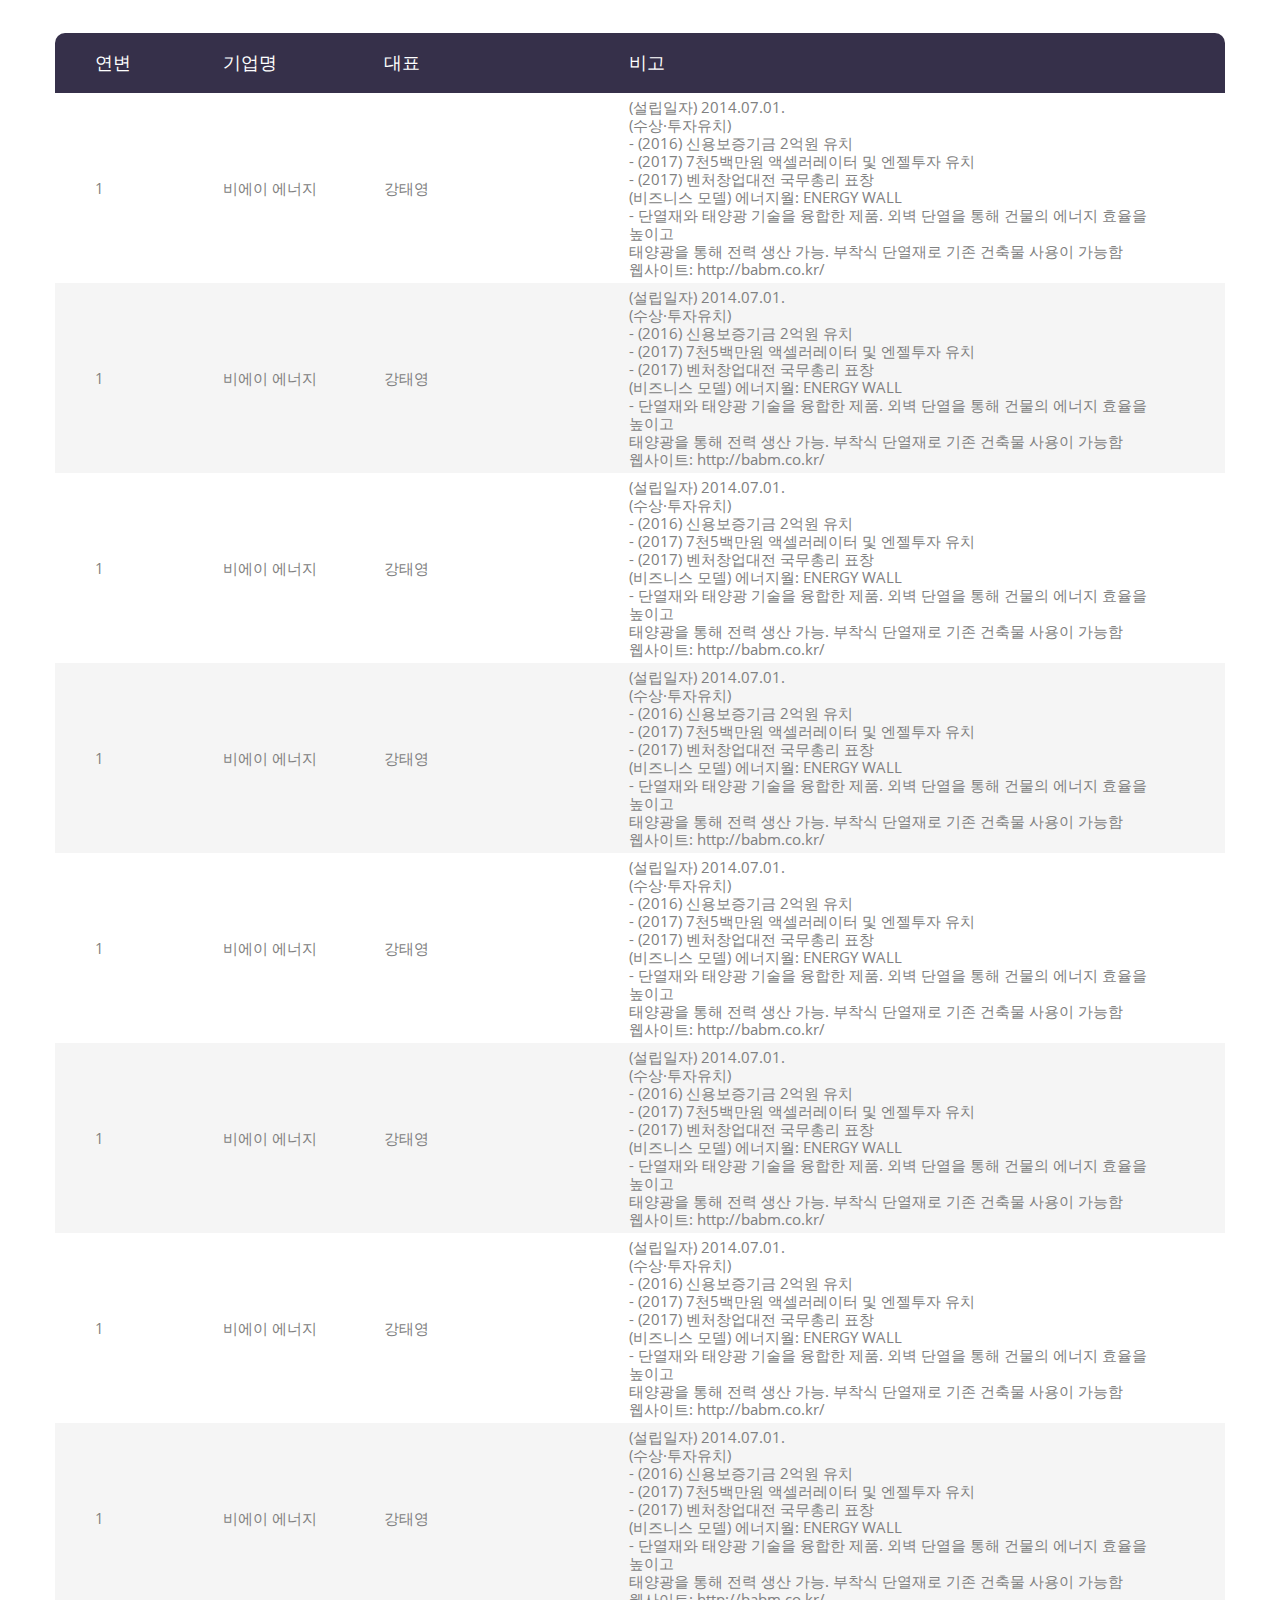
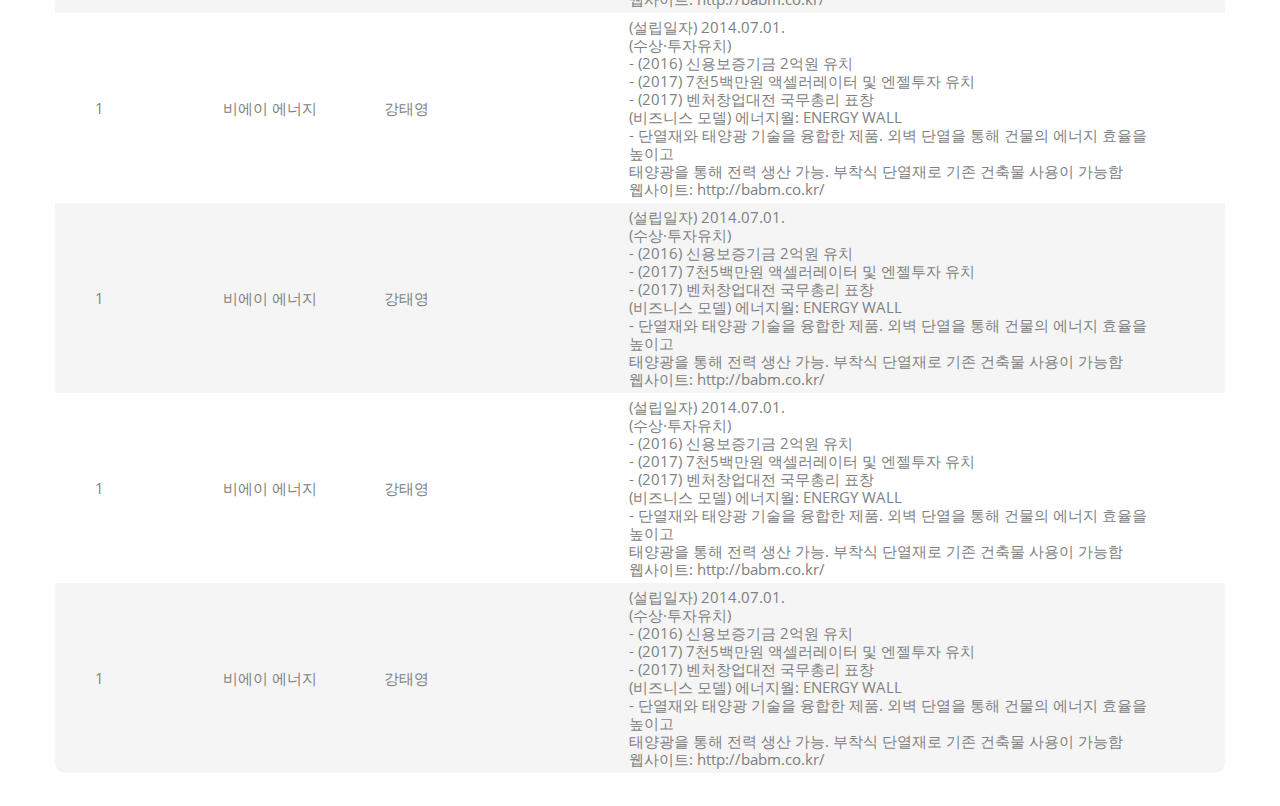
==== list/index.html @ b7478367 "Update list" ====
<!DOCTYPE html>
<html lang="en">
<head>
	<title>기업 상세정보 | 글로벌스타 벤처 데모데이 2018</title>
	<meta charset="UTF-8">
	<meta name="viewport" content="width=device-width, initial-scale=1">
<!--===============================================================================================-->	
	<link href="[data-uri]" rel="icon" type="image/x-icon" />
<!--===============================================================================================-->
	<link rel="stylesheet" type="text/css" href="vendor/bootstrap/css/bootstrap.min.css">
<!--===============================================================================================-->
	<link rel="stylesheet" type="text/css" href="fonts/font-awesome-4.7.0/css/font-awesome.min.css">
<!--===============================================================================================-->
	<link rel="stylesheet" type="text/css" href="vendor/animate/animate.css">
<!--===============================================================================================-->
	<link rel="stylesheet" type="text/css" href="vendor/select2/select2.min.css">
<!--===============================================================================================-->
	<link rel="stylesheet" type="text/css" href="vendor/perfect-scrollbar/perfect-scrollbar.css">
<!--===============================================================================================-->
	<link rel="stylesheet" type="text/css" href="css/util.css">
	<link rel="stylesheet" type="text/css" href="css/main.css">
<!--===============================================================================================-->
</head>
<body>
	<!-- <div class="title">
		<h4>글로벌스타 벤처 데모데이 2018</h4>
		<h3>기업 상세정보</h3>
	</div> -->
	<div class="limiter">
		<div class="container-table100">
			<div class="wrap-table100">
				<div class="table100">
					<table>
						<thead>
							<tr class="table100-head">
								<th class="column1">연변</th>
								<th class="column2">기업명</th>
								<th class="column3">대표</th>
								<th class="column4">비고</th>
							</tr>
						</thead>
						<tbody>
							<tr>
								<td class="column1">1</td>
								<td class="column2">비에이 에너지</td>
								<td class="column3">강태영</td>
								<td class="column4">
									<ul>
										<li>(설립일자) 2014.07.01.</li>
										<li>(수상·투자유치)</li>
										<ul>
											<li>- (2016) 신용보증기금 2억원 유치</li>
											<li>- (2017) 7천5백만원 액셀러레이터 및 엔젤투자 유치</li>
											<li>- (2017) 벤처창업대전 국무총리 표창</li>
										</ul>
										<li>(비즈니스 모델) 에너지월: ENERGY WALL</li>
										<ul>
											<li>- 단열재와 태양광 기술을 융합한 제품. 외벽 단열을 통해 건물의 에너지 효율을 높이고<br />태양광을 통해 전력 생산 가능. 부착식 단열재로 기존 건축물 사용이 가능함</li>
										</ul>
										<li>웹사이트: http://babm.co.kr/</li>
									</ul>
								</td>
							</tr>
							<tr>
								<td class="column1">1</td>
								<td class="column2">비에이 에너지</td>
								<td class="column3">강태영</td>
								<td class="column4">
									<ul>
										<li>(설립일자) 2014.07.01.</li>
										<li>(수상·투자유치)</li>
										<ul>
											<li>- (2016) 신용보증기금 2억원 유치</li>
											<li>- (2017) 7천5백만원 액셀러레이터 및 엔젤투자 유치</li>
											<li>- (2017) 벤처창업대전 국무총리 표창</li>
										</ul>
										<li>(비즈니스 모델) 에너지월: ENERGY WALL</li>
										<ul>
											<li>- 단열재와 태양광 기술을 융합한 제품. 외벽 단열을 통해 건물의 에너지 효율을 높이고<br />태양광을 통해 전력 생산 가능. 부착식 단열재로 기존 건축물 사용이 가능함</li>
										</ul>
										<li>웹사이트: http://babm.co.kr/</li>
									</ul>
								</td>
							</tr>
							<tr>
								<td class="column1">1</td>
								<td class="column2">비에이 에너지</td>
								<td class="column3">강태영</td>
								<td class="column4">
									<ul>
										<li>(설립일자) 2014.07.01.</li>
										<li>(수상·투자유치)</li>
										<ul>
											<li>- (2016) 신용보증기금 2억원 유치</li>
											<li>- (2017) 7천5백만원 액셀러레이터 및 엔젤투자 유치</li>
											<li>- (2017) 벤처창업대전 국무총리 표창</li>
										</ul>
										<li>(비즈니스 모델) 에너지월: ENERGY WALL</li>
										<ul>
											<li>- 단열재와 태양광 기술을 융합한 제품. 외벽 단열을 통해 건물의 에너지 효율을 높이고<br />태양광을 통해 전력 생산 가능. 부착식 단열재로 기존 건축물 사용이 가능함</li>
										</ul>
										<li>웹사이트: http://babm.co.kr/</li>
									</ul>
								</td>
							</tr>
							<tr>
								<td class="column1">1</td>
								<td class="column2">비에이 에너지</td>
								<td class="column3">강태영</td>
								<td class="column4">
									<ul>
										<li>(설립일자) 2014.07.01.</li>
										<li>(수상·투자유치)</li>
										<ul>
											<li>- (2016) 신용보증기금 2억원 유치</li>
											<li>- (2017) 7천5백만원 액셀러레이터 및 엔젤투자 유치</li>
											<li>- (2017) 벤처창업대전 국무총리 표창</li>
										</ul>
										<li>(비즈니스 모델) 에너지월: ENERGY WALL</li>
										<ul>
											<li>- 단열재와 태양광 기술을 융합한 제품. 외벽 단열을 통해 건물의 에너지 효율을 높이고<br />태양광을 통해 전력 생산 가능. 부착식 단열재로 기존 건축물 사용이 가능함</li>
										</ul>
										<li>웹사이트: http://babm.co.kr/</li>
									</ul>
								</td>
							</tr>
							<tr>
								<td class="column1">1</td>
								<td class="column2">비에이 에너지</td>
								<td class="column3">강태영</td>
								<td class="column4">
									<ul>
										<li>(설립일자) 2014.07.01.</li>
										<li>(수상·투자유치)</li>
										<ul>
											<li>- (2016) 신용보증기금 2억원 유치</li>
											<li>- (2017) 7천5백만원 액셀러레이터 및 엔젤투자 유치</li>
											<li>- (2017) 벤처창업대전 국무총리 표창</li>
										</ul>
										<li>(비즈니스 모델) 에너지월: ENERGY WALL</li>
										<ul>
											<li>- 단열재와 태양광 기술을 융합한 제품. 외벽 단열을 통해 건물의 에너지 효율을 높이고<br />태양광을 통해 전력 생산 가능. 부착식 단열재로 기존 건축물 사용이 가능함</li>
										</ul>
										<li>웹사이트: http://babm.co.kr/</li>
									</ul>
								</td>
							</tr>
							<tr>
								<td class="column1">1</td>
								<td class="column2">비에이 에너지</td>
								<td class="column3">강태영</td>
								<td class="column4">
									<ul>
										<li>(설립일자) 2014.07.01.</li>
										<li>(수상·투자유치)</li>
										<ul>
											<li>- (2016) 신용보증기금 2억원 유치</li>
											<li>- (2017) 7천5백만원 액셀러레이터 및 엔젤투자 유치</li>
											<li>- (2017) 벤처창업대전 국무총리 표창</li>
										</ul>
										<li>(비즈니스 모델) 에너지월: ENERGY WALL</li>
										<ul>
											<li>- 단열재와 태양광 기술을 융합한 제품. 외벽 단열을 통해 건물의 에너지 효율을 높이고<br />태양광을 통해 전력 생산 가능. 부착식 단열재로 기존 건축물 사용이 가능함</li>
										</ul>
										<li>웹사이트: http://babm.co.kr/</li>
									</ul>
								</td>
							</tr>
							<tr>
								<td class="column1">1</td>
								<td class="column2">비에이 에너지</td>
								<td class="column3">강태영</td>
								<td class="column4">
									<ul>
										<li>(설립일자) 2014.07.01.</li>
										<li>(수상·투자유치)</li>
										<ul>
											<li>- (2016) 신용보증기금 2억원 유치</li>
											<li>- (2017) 7천5백만원 액셀러레이터 및 엔젤투자 유치</li>
											<li>- (2017) 벤처창업대전 국무총리 표창</li>
										</ul>
										<li>(비즈니스 모델) 에너지월: ENERGY WALL</li>
										<ul>
											<li>- 단열재와 태양광 기술을 융합한 제품. 외벽 단열을 통해 건물의 에너지 효율을 높이고<br />태양광을 통해 전력 생산 가능. 부착식 단열재로 기존 건축물 사용이 가능함</li>
										</ul>
										<li>웹사이트: http://babm.co.kr/</li>
									</ul>
								</td>
							</tr>
							<tr>
								<td class="column1">1</td>
								<td class="column2">비에이 에너지</td>
								<td class="column3">강태영</td>
								<td class="column4">
									<ul>
										<li>(설립일자) 2014.07.01.</li>
										<li>(수상·투자유치)</li>
										<ul>
											<li>- (2016) 신용보증기금 2억원 유치</li>
											<li>- (2017) 7천5백만원 액셀러레이터 및 엔젤투자 유치</li>
											<li>- (2017) 벤처창업대전 국무총리 표창</li>
										</ul>
										<li>(비즈니스 모델) 에너지월: ENERGY WALL</li>
										<ul>
											<li>- 단열재와 태양광 기술을 융합한 제품. 외벽 단열을 통해 건물의 에너지 효율을 높이고<br />태양광을 통해 전력 생산 가능. 부착식 단열재로 기존 건축물 사용이 가능함</li>
										</ul>
										<li>웹사이트: http://babm.co.kr/</li>
									</ul>
								</td>
							</tr>
							<tr>
								<td class="column1">1</td>
								<td class="column2">비에이 에너지</td>
								<td class="column3">강태영</td>
								<td class="column4">
									<ul>
										<li>(설립일자) 2014.07.01.</li>
										<li>(수상·투자유치)</li>
										<ul>
											<li>- (2016) 신용보증기금 2억원 유치</li>
											<li>- (2017) 7천5백만원 액셀러레이터 및 엔젤투자 유치</li>
											<li>- (2017) 벤처창업대전 국무총리 표창</li>
										</ul>
										<li>(비즈니스 모델) 에너지월: ENERGY WALL</li>
										<ul>
											<li>- 단열재와 태양광 기술을 융합한 제품. 외벽 단열을 통해 건물의 에너지 효율을 높이고<br />태양광을 통해 전력 생산 가능. 부착식 단열재로 기존 건축물 사용이 가능함</li>
										</ul>
										<li>웹사이트: http://babm.co.kr/</li>
									</ul>
								</td>
							</tr>
							<tr>
								<td class="column1">1</td>
								<td class="column2">비에이 에너지</td>
								<td class="column3">강태영</td>
								<td class="column4">
									<ul>
										<li>(설립일자) 2014.07.01.</li>
										<li>(수상·투자유치)</li>
										<ul>
											<li>- (2016) 신용보증기금 2억원 유치</li>
											<li>- (2017) 7천5백만원 액셀러레이터 및 엔젤투자 유치</li>
											<li>- (2017) 벤처창업대전 국무총리 표창</li>
										</ul>
										<li>(비즈니스 모델) 에너지월: ENERGY WALL</li>
										<ul>
											<li>- 단열재와 태양광 기술을 융합한 제품. 외벽 단열을 통해 건물의 에너지 효율을 높이고<br />태양광을 통해 전력 생산 가능. 부착식 단열재로 기존 건축물 사용이 가능함</li>
										</ul>
										<li>웹사이트: http://babm.co.kr/</li>
									</ul>
								</td>
							</tr>
							<tr>
								<td class="column1">1</td>
								<td class="column2">비에이 에너지</td>
								<td class="column3">강태영</td>
								<td class="column4">
									<ul>
										<li>(설립일자) 2014.07.01.</li>
										<li>(수상·투자유치)</li>
										<ul>
											<li>- (2016) 신용보증기금 2억원 유치</li>
											<li>- (2017) 7천5백만원 액셀러레이터 및 엔젤투자 유치</li>
											<li>- (2017) 벤처창업대전 국무총리 표창</li>
										</ul>
										<li>(비즈니스 모델) 에너지월: ENERGY WALL</li>
										<ul>
											<li>- 단열재와 태양광 기술을 융합한 제품. 외벽 단열을 통해 건물의 에너지 효율을 높이고<br />태양광을 통해 전력 생산 가능. 부착식 단열재로 기존 건축물 사용이 가능함</li>
										</ul>
										<li>웹사이트: http://babm.co.kr/</li>
									</ul>
								</td>
							</tr>
							<tr>
								<td class="column1">1</td>
								<td class="column2">비에이 에너지</td>
								<td class="column3">강태영</td>
								<td class="column4">
									<ul>
										<li>(설립일자) 2014.07.01.</li>
										<li>(수상·투자유치)</li>
										<ul>
											<li>- (2016) 신용보증기금 2억원 유치</li>
											<li>- (2017) 7천5백만원 액셀러레이터 및 엔젤투자 유치</li>
											<li>- (2017) 벤처창업대전 국무총리 표창</li>
										</ul>
										<li>(비즈니스 모델) 에너지월: ENERGY WALL</li>
										<ul>
											<li>- 단열재와 태양광 기술을 융합한 제품. 외벽 단열을 통해 건물의 에너지 효율을 높이고<br />태양광을 통해 전력 생산 가능. 부착식 단열재로 기존 건축물 사용이 가능함</li>
										</ul>
										<li>웹사이트: http://babm.co.kr/</li>
									</ul>
								</td>
							</tr>
							
								
						</tbody>
					</table>
				</div>
			</div>
		</div>
	</div>


	

<!--===============================================================================================-->	
	<script src="vendor/jquery/jquery-3.2.1.min.js"></script>
<!--===============================================================================================-->
	<script src="vendor/bootstrap/js/popper.js"></script>
	<script src="vendor/bootstrap/js/bootstrap.min.js"></script>
<!--===============================================================================================-->
	<script src="vendor/select2/select2.min.js"></script>
<!--===============================================================================================-->
	<script src="js/main.js"></script>

</body>
</html>
---- list/vendor/perfect-scrollbar/perfect-scrollbar.css ----
/*
 * Container style
 */
.ps {
  overflow: hidden !important;
  overflow-anchor: none;
  -ms-overflow-style: none;
  touch-action: auto;
  -ms-touch-action: auto;
}

/*
 * Scrollbar rail styles
 */
.ps__rail-x {
  display: none;
  opacity: 0;
  transition: background-color .2s linear, opacity .2s linear;
  -webkit-transition: background-color .2s linear, opacity .2s linear;
  height: 15px;
  /* there must be 'bottom' or 'top' for ps__rail-x */
  bottom: 0px;
  /* please don't change 'position' */
  position: absolute;
}

.ps__rail-y {
  display: none;
  opacity: 0;
  transition: background-color .2s linear, opacity .2s linear;
  -webkit-transition: background-color .2s linear, opacity .2s linear;
  width: 15px;
  /* there must be 'right' or 'left' for ps__rail-y */
  right: 0;
  /* please don't change 'position' */
  position: absolute;
}

.ps--active-x > .ps__rail-x,
.ps--active-y > .ps__rail-y {
  display: block;
  background-color: transparent;
}

.ps:hover > .ps__rail-x,
.ps:hover > .ps__rail-y,
.ps--focus > .ps__rail-x,
.ps--focus > .ps__rail-y,
.ps--scrolling-x > .ps__rail-x,
.ps--scrolling-y > .ps__rail-y {
  opacity: 0.6;
}

.ps__rail-x:hover,
.ps__rail-y:hover,
.ps__rail-x:focus,
.ps__rail-y:focus {
  background-color: #eee;
  opacity: 0.9;
}

/*
 * Scrollbar thumb styles
 */
.ps__thumb-x {
  background-color: #aaa;
  border-radius: 6px;
  transition: background-color .2s linear, height .2s ease-in-out;
  -webkit-transition: background-color .2s linear, height .2s ease-in-out;
  height: 6px;
  /* there must be 'bottom' for ps__thumb-x */
  bottom: 2px;
  /* please don't change 'position' */
  position: absolute;
}

.ps__thumb-y {
  background-color: #aaa;
  border-radius: 6px;
  transition: background-color .2s linear, width .2s ease-in-out;
  -webkit-transition: background-color .2s linear, width .2s ease-in-out;
  width: 6px;
  /* there must be 'right' for ps__thumb-y */
  right: 2px;
  /* please don't change 'position' */
  position: absolute;
}

.ps__rail-x:hover > .ps__thumb-x,
.ps__rail-x:focus > .ps__thumb-x {
  background-color: #999;
  height: 11px;
}

.ps__rail-y:hover > .ps__thumb-y,
.ps__rail-y:focus > .ps__thumb-y {
  background-color: #999;
  width: 11px;
}

/* MS supports */
@supports (-ms-overflow-style: none) {
  .ps {
    overflow: auto !important;
  }
}

@media screen and (-ms-high-contrast: active), (-ms-high-contrast: none) {
  .ps {
    overflow: auto !important;
  }
}
---- list/css/util.css ----
/*[ FONT SIZE ]
///////////////////////////////////////////////////////////
*/
.fs-1 {font-size: 1px;}
.fs-2 {font-size: 2px;}
.fs-3 {font-size: 3px;}
.fs-4 {font-size: 4px;}
.fs-5 {font-size: 5px;}
.fs-6 {font-size: 6px;}
.fs-7 {font-size: 7px;}
.fs-8 {font-size: 8px;}
.fs-9 {font-size: 9px;}
.fs-10 {font-size: 10px;}
.fs-11 {font-size: 11px;}
.fs-12 {font-size: 12px;}
.fs-13 {font-size: 13px;}
.fs-14 {font-size: 14px;}
.fs-15 {font-size: 15px;}
.fs-16 {font-size: 16px;}
.fs-17 {font-size: 17px;}
.fs-18 {font-size: 18px;}
.fs-19 {font-size: 19px;}
.fs-20 {font-size: 20px;}
.fs-21 {font-size: 21px;}
.fs-22 {font-size: 22px;}
.fs-23 {font-size: 23px;}
.fs-24 {font-size: 24px;}
.fs-25 {font-size: 25px;}
.fs-26 {font-size: 26px;}
.fs-27 {font-size: 27px;}
.fs-28 {font-size: 28px;}
.fs-29 {font-size: 29px;}
.fs-30 {font-size: 30px;}
.fs-31 {font-size: 31px;}
.fs-32 {font-size: 32px;}
.fs-33 {font-size: 33px;}
.fs-34 {font-size: 34px;}
.fs-35 {font-size: 35px;}
.fs-36 {font-size: 36px;}
.fs-37 {font-size: 37px;}
.fs-38 {font-size: 38px;}
.fs-39 {font-size: 39px;}
.fs-40 {font-size: 40px;}
.fs-41 {font-size: 41px;}
.fs-42 {font-size: 42px;}
.fs-43 {font-size: 43px;}
.fs-44 {font-size: 44px;}
.fs-45 {font-size: 45px;}
.fs-46 {font-size: 46px;}
.fs-47 {font-size: 47px;}
.fs-48 {font-size: 48px;}
.fs-49 {font-size: 49px;}
.fs-50 {font-size: 50px;}
.fs-51 {font-size: 51px;}
.fs-52 {font-size: 52px;}
.fs-53 {font-size: 53px;}
.fs-54 {font-size: 54px;}
.fs-55 {font-size: 55px;}
.fs-56 {font-size: 56px;}
.fs-57 {font-size: 57px;}
.fs-58 {font-size: 58px;}
.fs-59 {font-size: 59px;}
.fs-60 {font-size: 60px;}
.fs-61 {font-size: 61px;}
.fs-62 {font-size: 62px;}
.fs-63 {font-size: 63px;}
.fs-64 {font-size: 64px;}
.fs-65 {font-size: 65px;}
.fs-66 {font-size: 66px;}
.fs-67 {font-size: 67px;}
.fs-68 {font-size: 68px;}
.fs-69 {font-size: 69px;}
.fs-70 {font-size: 70px;}
.fs-71 {font-size: 71px;}
.fs-72 {font-size: 72px;}
.fs-73 {font-size: 73px;}
.fs-74 {font-size: 74px;}
.fs-75 {font-size: 75px;}
.fs-76 {font-size: 76px;}
.fs-77 {font-size: 77px;}
.fs-78 {font-size: 78px;}
.fs-79 {font-size: 79px;}
.fs-80 {font-size: 80px;}
.fs-81 {font-size: 81px;}
.fs-82 {font-size: 82px;}
.fs-83 {font-size: 83px;}
.fs-84 {font-size: 84px;}
.fs-85 {font-size: 85px;}
.fs-86 {font-size: 86px;}
.fs-87 {font-size: 87px;}
.fs-88 {font-size: 88px;}
.fs-89 {font-size: 89px;}
.fs-90 {font-size: 90px;}
.fs-91 {font-size: 91px;}
.fs-92 {font-size: 92px;}
.fs-93 {font-size: 93px;}
.fs-94 {font-size: 94px;}
.fs-95 {font-size: 95px;}
.fs-96 {font-size: 96px;}
.fs-97 {font-size: 97px;}
.fs-98 {font-size: 98px;}
.fs-99 {font-size: 99px;}
.fs-100 {font-size: 100px;}
.fs-101 {font-size: 101px;}
.fs-102 {font-size: 102px;}
.fs-103 {font-size: 103px;}
.fs-104 {font-size: 104px;}
.fs-105 {font-size: 105px;}
.fs-106 {font-size: 106px;}
.fs-107 {font-size: 107px;}
.fs-108 {font-size: 108px;}
.fs-109 {font-size: 109px;}
.fs-110 {font-size: 110px;}
.fs-111 {font-size: 111px;}
.fs-112 {font-size: 112px;}
.fs-113 {font-size: 113px;}
.fs-114 {font-size: 114px;}
.fs-115 {font-size: 115px;}
.fs-116 {font-size: 116px;}
.fs-117 {font-size: 117px;}
.fs-118 {font-size: 118px;}
.fs-119 {font-size: 119px;}
.fs-120 {font-size: 120px;}
.fs-121 {font-size: 121px;}
.fs-122 {font-size: 122px;}
.fs-123 {font-size: 123px;}
.fs-124 {font-size: 124px;}
.fs-125 {font-size: 125px;}
.fs-126 {font-size: 126px;}
.fs-127 {font-size: 127px;}
.fs-128 {font-size: 128px;}
.fs-129 {font-size: 129px;}
.fs-130 {font-size: 130px;}
.fs-131 {font-size: 131px;}
.fs-132 {font-size: 132px;}
.fs-133 {font-size: 133px;}
.fs-134 {font-size: 134px;}
.fs-135 {font-size: 135px;}
.fs-136 {font-size: 136px;}
.fs-137 {font-size: 137px;}
.fs-138 {font-size: 138px;}
.fs-139 {font-size: 139px;}
.fs-140 {font-size: 140px;}
.fs-141 {font-size: 141px;}
.fs-142 {font-size: 142px;}
.fs-143 {font-size: 143px;}
.fs-144 {font-size: 144px;}
.fs-145 {font-size: 145px;}
.fs-146 {font-size: 146px;}
.fs-147 {font-size: 147px;}
.fs-148 {font-size: 148px;}
.fs-149 {font-size: 149px;}
.fs-150 {font-size: 150px;}
.fs-151 {font-size: 151px;}
.fs-152 {font-size: 152px;}
.fs-153 {font-size: 153px;}
.fs-154 {font-size: 154px;}
.fs-155 {font-size: 155px;}
.fs-156 {font-size: 156px;}
.fs-157 {font-size: 157px;}
.fs-158 {font-size: 158px;}
.fs-159 {font-size: 159px;}
.fs-160 {font-size: 160px;}
.fs-161 {font-size: 161px;}
.fs-162 {font-size: 162px;}
.fs-163 {font-size: 163px;}
.fs-164 {font-size: 164px;}
.fs-165 {font-size: 165px;}
.fs-166 {font-size: 166px;}
.fs-167 {font-size: 167px;}
.fs-168 {font-size: 168px;}
.fs-169 {font-size: 169px;}
.fs-170 {font-size: 170px;}
.fs-171 {font-size: 171px;}
.fs-172 {font-size: 172px;}
.fs-173 {font-size: 173px;}
.fs-174 {font-size: 174px;}
.fs-175 {font-size: 175px;}
.fs-176 {font-size: 176px;}
.fs-177 {font-size: 177px;}
.fs-178 {font-size: 178px;}
.fs-179 {font-size: 179px;}
.fs-180 {font-size: 180px;}
.fs-181 {font-size: 181px;}
.fs-182 {font-size: 182px;}
.fs-183 {font-size: 183px;}
.fs-184 {font-size: 184px;}
.fs-185 {font-size: 185px;}
.fs-186 {font-size: 186px;}
.fs-187 {font-size: 187px;}
.fs-188 {font-size: 188px;}
.fs-189 {font-size: 189px;}
.fs-190 {font-size: 190px;}
.fs-191 {font-size: 191px;}
.fs-192 {font-size: 192px;}
.fs-193 {font-size: 193px;}
.fs-194 {font-size: 194px;}
.fs-195 {font-size: 195px;}
.fs-196 {font-size: 196px;}
.fs-197 {font-size: 197px;}
.fs-198 {font-size: 198px;}
.fs-199 {font-size: 199px;}
.fs-200 {font-size: 200px;}

/*[ PADDING ]
///////////////////////////////////////////////////////////
*/
.p-t-0 {padding-top: 0px;}
.p-t-1 {padding-top: 1px;}
.p-t-2 {padding-top: 2px;}
.p-t-3 {padding-top: 3px;}
.p-t-4 {padding-top: 4px;}
.p-t-5 {padding-top: 5px;}
.p-t-6 {padding-top: 6px;}
.p-t-7 {padding-top: 7px;}
.p-t-8 {padding-top: 8px;}
.p-t-9 {padding-top: 9px;}
.p-t-10 {padding-top: 10px;}
.p-t-11 {padding-top: 11px;}
.p-t-12 {padding-top: 12px;}
.p-t-13 {padding-top: 13px;}
.p-t-14 {padding-top: 14px;}
.p-t-15 {padding-top: 15px;}
.p-t-16 {padding-top: 16px;}
.p-t-17 {padding-top: 17px;}
.p-t-18 {padding-top: 18px;}
.p-t-19 {padding-top: 19px;}
.p-t-20 {padding-top: 20px;}
.p-t-21 {padding-top: 21px;}
.p-t-22 {padding-top: 22px;}
.p-t-23 {padding-top: 23px;}
.p-t-24 {padding-top: 24px;}
.p-t-25 {padding-top: 25px;}
.p-t-26 {padding-top: 26px;}
.p-t-27 {padding-top: 27px;}
.p-t-28 {padding-top: 28px;}
.p-t-29 {padding-top: 29px;}
.p-t-30 {padding-top: 30px;}
.p-t-31 {padding-top: 31px;}
.p-t-32 {padding-top: 32px;}
.p-t-33 {padding-top: 33px;}
.p-t-34 {padding-top: 34px;}
.p-t-35 {padding-top: 35px;}
.p-t-36 {padding-top: 36px;}
.p-t-37 {padding-top: 37px;}
.p-t-38 {padding-top: 38px;}
.p-t-39 {padding-top: 39px;}
.p-t-40 {padding-top: 40px;}
.p-t-41 {padding-top: 41px;}
.p-t-42 {padding-top: 42px;}
.p-t-43 {padding-top: 43px;}
.p-t-44 {padding-top: 44px;}
.p-t-45 {padding-top: 45px;}
.p-t-46 {padding-top: 46px;}
.p-t-47 {padding-top: 47px;}
.p-t-48 {padding-top: 48px;}
.p-t-49 {padding-top: 49px;}
.p-t-50 {padding-top: 50px;}
.p-t-51 {padding-top: 51px;}
.p-t-52 {padding-top: 52px;}
.p-t-53 {padding-top: 53px;}
.p-t-54 {padding-top: 54px;}
.p-t-55 {padding-top: 55px;}
.p-t-56 {padding-top: 56px;}
.p-t-57 {padding-top: 57px;}
.p-t-58 {padding-top: 58px;}
.p-t-59 {padding-top: 59px;}
.p-t-60 {padding-top: 60px;}
.p-t-61 {padding-top: 61px;}
.p-t-62 {padding-top: 62px;}
.p-t-63 {padding-top: 63px;}
.p-t-64 {padding-top: 64px;}
.p-t-65 {padding-top: 65px;}
.p-t-66 {padding-top: 66px;}
.p-t-67 {padding-top: 67px;}
.p-t-68 {padding-top: 68px;}
.p-t-69 {padding-top: 69px;}
.p-t-70 {padding-top: 70px;}
.p-t-71 {padding-top: 71px;}
.p-t-72 {padding-top: 72px;}
.p-t-73 {padding-top: 73px;}
.p-t-74 {padding-top: 74px;}
.p-t-75 {padding-top: 75px;}
.p-t-76 {padding-top: 76px;}
.p-t-77 {padding-top: 77px;}
.p-t-78 {padding-top: 78px;}
.p-t-79 {padding-top: 79px;}
.p-t-80 {padding-top: 80px;}
.p-t-81 {padding-top: 81px;}
.p-t-82 {padding-top: 82px;}
.p-t-83 {padding-top: 83px;}
.p-t-84 {padding-top: 84px;}
.p-t-85 {padding-top: 85px;}
.p-t-86 {padding-top: 86px;}
.p-t-87 {padding-top: 87px;}
.p-t-88 {padding-top: 88px;}
.p-t-89 {padding-top: 89px;}
.p-t-90 {padding-top: 90px;}
.p-t-91 {padding-top: 91px;}
.p-t-92 {padding-top: 92px;}
.p-t-93 {padding-top: 93px;}
.p-t-94 {padding-top: 94px;}
.p-t-95 {padding-top: 95px;}
.p-t-96 {padding-top: 96px;}
.p-t-97 {padding-top: 97px;}
.p-t-98 {padding-top: 98px;}
.p-t-99 {padding-top: 99px;}
.p-t-100 {padding-top: 100px;}
.p-t-101 {padding-top: 101px;}
.p-t-102 {padding-top: 102px;}
.p-t-103 {padding-top: 103px;}
.p-t-104 {padding-top: 104px;}
.p-t-105 {padding-top: 105px;}
.p-t-106 {padding-top: 106px;}
.p-t-107 {padding-top: 107px;}
.p-t-108 {padding-top: 108px;}
.p-t-109 {padding-top: 109px;}
.p-t-110 {padding-top: 110px;}
.p-t-111 {padding-top: 111px;}
.p-t-112 {padding-top: 112px;}
.p-t-113 {padding-top: 113px;}
.p-t-114 {padding-top: 114px;}
.p-t-115 {padding-top: 115px;}
.p-t-116 {padding-top: 116px;}
.p-t-117 {padding-top: 117px;}
.p-t-118 {padding-top: 118px;}
.p-t-119 {padding-top: 119px;}
.p-t-120 {padding-top: 120px;}
.p-t-121 {padding-top: 121px;}
.p-t-122 {padding-top: 122px;}
.p-t-123 {padding-top: 123px;}
.p-t-124 {padding-top: 124px;}
.p-t-125 {padding-top: 125px;}
.p-t-126 {padding-top: 126px;}
.p-t-127 {padding-top: 127px;}
.p-t-128 {padding-top: 128px;}
.p-t-129 {padding-top: 129px;}
.p-t-130 {padding-top: 130px;}
.p-t-131 {padding-top: 131px;}
.p-t-132 {padding-top: 132px;}
.p-t-133 {padding-top: 133px;}
.p-t-134 {padding-top: 134px;}
.p-t-135 {padding-top: 135px;}
.p-t-136 {padding-top: 136px;}
.p-t-137 {padding-top: 137px;}
.p-t-138 {padding-top: 138px;}
.p-t-139 {padding-top: 139px;}
.p-t-140 {padding-top: 140px;}
.p-t-141 {padding-top: 141px;}
.p-t-142 {padding-top: 142px;}
.p-t-143 {padding-top: 143px;}
.p-t-144 {padding-top: 144px;}
.p-t-145 {padding-top: 145px;}
.p-t-146 {padding-top: 146px;}
.p-t-147 {padding-top: 147px;}
.p-t-148 {padding-top: 148px;}
.p-t-149 {padding-top: 149px;}
.p-t-150 {padding-top: 150px;}
.p-t-151 {padding-top: 151px;}
.p-t-152 {padding-top: 152px;}
.p-t-153 {padding-top: 153px;}
.p-t-154 {padding-top: 154px;}
.p-t-155 {padding-top: 155px;}
.p-t-156 {padding-top: 156px;}
.p-t-157 {padding-top: 157px;}
.p-t-158 {padding-top: 158px;}
.p-t-159 {padding-top: 159px;}
.p-t-160 {padding-top: 160px;}
.p-t-161 {padding-top: 161px;}
.p-t-162 {padding-top: 162px;}
.p-t-163 {padding-top: 163px;}
.p-t-164 {padding-top: 164px;}
.p-t-165 {padding-top: 165px;}
.p-t-166 {padding-top: 166px;}
.p-t-167 {padding-top: 167px;}
.p-t-168 {padding-top: 168px;}
.p-t-169 {padding-top: 169px;}
.p-t-170 {padding-top: 170px;}
.p-t-171 {padding-top: 171px;}
.p-t-172 {padding-top: 172px;}
.p-t-173 {padding-top: 173px;}
.p-t-174 {padding-top: 174px;}
.p-t-175 {padding-top: 175px;}
.p-t-176 {padding-top: 176px;}
.p-t-177 {padding-top: 177px;}
.p-t-178 {padding-top: 178px;}
.p-t-179 {padding-top: 179px;}
.p-t-180 {padding-top: 180px;}
.p-t-181 {padding-top: 181px;}
.p-t-182 {padding-top: 182px;}
.p-t-183 {padding-top: 183px;}
.p-t-184 {padding-top: 184px;}
.p-t-185 {padding-top: 185px;}
.p-t-186 {padding-top: 186px;}
.p-t-187 {padding-top: 187px;}
.p-t-188 {padding-top: 188px;}
.p-t-189 {padding-top: 189px;}
.p-t-190 {padding-top: 190px;}
.p-t-191 {padding-top: 191px;}
.p-t-192 {padding-top: 192px;}
.p-t-193 {padding-top: 193px;}
.p-t-194 {padding-top: 194px;}
.p-t-195 {padding-top: 195px;}
.p-t-196 {padding-top: 196px;}
.p-t-197 {padding-top: 197px;}
.p-t-198 {padding-top: 198px;}
.p-t-199 {padding-top: 199px;}
.p-t-200 {padding-top: 200px;}
.p-t-201 {padding-top: 201px;}
.p-t-202 {padding-top: 202px;}
.p-t-203 {padding-top: 203px;}
.p-t-204 {padding-top: 204px;}
.p-t-205 {padding-top: 205px;}
.p-t-206 {padding-top: 206px;}
.p-t-207 {padding-top: 207px;}
.p-t-208 {padding-top: 208px;}
.p-t-209 {padding-top: 209px;}
.p-t-210 {padding-top: 210px;}
.p-t-211 {padding-top: 211px;}
.p-t-212 {padding-top: 212px;}
.p-t-213 {padding-top: 213px;}
.p-t-214 {padding-top: 214px;}
.p-t-215 {padding-top: 215px;}
.p-t-216 {padding-top: 216px;}
.p-t-217 {padding-top: 217px;}
.p-t-218 {padding-top: 218px;}
.p-t-219 {padding-top: 219px;}
.p-t-220 {padding-top: 220px;}
.p-t-221 {padding-top: 221px;}
.p-t-222 {padding-top: 222px;}
.p-t-223 {padding-top: 223px;}
.p-t-224 {padding-top: 224px;}
.p-t-225 {padding-top: 225px;}
.p-t-226 {padding-top: 226px;}
.p-t-227 {padding-top: 227px;}
.p-t-228 {padding-top: 228px;}
.p-t-229 {padding-top: 229px;}
.p-t-230 {padding-top: 230px;}
.p-t-231 {padding-top: 231px;}
.p-t-232 {padding-top: 232px;}
.p-t-233 {padding-top: 233px;}
.p-t-234 {padding-top: 234px;}
.p-t-235 {padding-top: 235px;}
.p-t-236 {padding-top: 236px;}
.p-t-237 {padding-top: 237px;}
.p-t-238 {padding-top: 238px;}
.p-t-239 {padding-top: 239px;}
.p-t-240 {padding-top: 240px;}
.p-t-241 {padding-top: 241px;}
.p-t-242 {padding-top: 242px;}
.p-t-243 {padding-top: 243px;}
.p-t-244 {padding-top: 244px;}
.p-t-245 {padding-top: 245px;}
.p-t-246 {padding-top: 246px;}
.p-t-247 {padding-top: 247px;}
.p-t-248 {padding-top: 248px;}
.p-t-249 {padding-top: 249px;}
.p-t-250 {padding-top: 250px;}
.p-b-0 {padding-bottom: 0px;}
.p-b-1 {padding-bottom: 1px;}
.p-b-2 {padding-bottom: 2px;}
.p-b-3 {padding-bottom: 3px;}
.p-b-4 {padding-bottom: 4px;}
.p-b-5 {padding-bottom: 5px;}
.p-b-6 {padding-bottom: 6px;}
.p-b-7 {padding-bottom: 7px;}
.p-b-8 {padding-bottom: 8px;}
.p-b-9 {padding-bottom: 9px;}
.p-b-10 {padding-bottom: 10px;}
.p-b-11 {padding-bottom: 11px;}
.p-b-12 {padding-bottom: 12px;}
.p-b-13 {padding-bottom: 13px;}
.p-b-14 {padding-bottom: 14px;}
.p-b-15 {padding-bottom: 15px;}
.p-b-16 {padding-bottom: 16px;}
.p-b-17 {padding-bottom: 17px;}
.p-b-18 {padding-bottom: 18px;}
.p-b-19 {padding-bottom: 19px;}
.p-b-20 {padding-bottom: 20px;}
.p-b-21 {padding-bottom: 21px;}
.p-b-22 {padding-bottom: 22px;}
.p-b-23 {padding-bottom: 23px;}
.p-b-24 {padding-bottom: 24px;}
.p-b-25 {padding-bottom: 25px;}
.p-b-26 {padding-bottom: 26px;}
.p-b-27 {padding-bottom: 27px;}
.p-b-28 {padding-bottom: 28px;}
.p-b-29 {padding-bottom: 29px;}
.p-b-30 {padding-bottom: 30px;}
.p-b-31 {padding-bottom: 31px;}
.p-b-32 {padding-bottom: 32px;}
.p-b-33 {padding-bottom: 33px;}
.p-b-34 {padding-bottom: 34px;}
.p-b-35 {padding-bottom: 35px;}
.p-b-36 {padding-bottom: 36px;}
.p-b-37 {padding-bottom: 37px;}
.p-b-38 {padding-bottom: 38px;}
.p-b-39 {padding-bottom: 39px;}
.p-b-40 {padding-bottom: 40px;}
.p-b-41 {padding-bottom: 41px;}
.p-b-42 {padding-bottom: 42px;}
.p-b-43 {padding-bottom: 43px;}
.p-b-44 {padding-bottom: 44px;}
.p-b-45 {padding-bottom: 45px;}
.p-b-46 {padding-bottom: 46px;}
.p-b-47 {padding-bottom: 47px;}
.p-b-48 {padding-bottom: 48px;}
.p-b-49 {padding-bottom: 49px;}
.p-b-50 {padding-bottom: 50px;}
.p-b-51 {padding-bottom: 51px;}
.p-b-52 {padding-bottom: 52px;}
.p-b-53 {padding-bottom: 53px;}
.p-b-54 {padding-bottom: 54px;}
.p-b-55 {padding-bottom: 55px;}
.p-b-56 {padding-bottom: 56px;}
.p-b-57 {padding-bottom: 57px;}
.p-b-58 {padding-bottom: 58px;}
.p-b-59 {padding-bottom: 59px;}
.p-b-60 {padding-bottom: 60px;}
.p-b-61 {padding-bottom: 61px;}
.p-b-62 {padding-bottom: 62px;}
.p-b-63 {padding-bottom: 63px;}
.p-b-64 {padding-bottom: 64px;}
.p-b-65 {padding-bottom: 65px;}
.p-b-66 {padding-bottom: 66px;}
.p-b-67 {padding-bottom: 67px;}
.p-b-68 {padding-bottom: 68px;}
.p-b-69 {padding-bottom: 69px;}
.p-b-70 {padding-bottom: 70px;}
.p-b-71 {padding-bottom: 71px;}
.p-b-72 {padding-bottom: 72px;}
.p-b-73 {padding-bottom: 73px;}
.p-b-74 {padding-bottom: 74px;}
.p-b-75 {padding-bottom: 75px;}
.p-b-76 {padding-bottom: 76px;}
.p-b-77 {padding-bottom: 77px;}
.p-b-78 {padding-bottom: 78px;}
.p-b-79 {padding-bottom: 79px;}
.p-b-80 {padding-bottom: 80px;}
.p-b-81 {padding-bottom: 81px;}
.p-b-82 {padding-bottom: 82px;}
.p-b-83 {padding-bottom: 83px;}
.p-b-84 {padding-bottom: 84px;}
.p-b-85 {padding-bottom: 85px;}
.p-b-86 {padding-bottom: 86px;}
.p-b-87 {padding-bottom: 87px;}
.p-b-88 {padding-bottom: 88px;}
.p-b-89 {padding-bottom: 89px;}
.p-b-90 {padding-bottom: 90px;}
.p-b-91 {padding-bottom: 91px;}
.p-b-92 {padding-bottom: 92px;}
.p-b-93 {padding-bottom: 93px;}
.p-b-94 {padding-bottom: 94px;}
.p-b-95 {padding-bottom: 95px;}
.p-b-96 {padding-bottom: 96px;}
.p-b-97 {padding-bottom: 97px;}
.p-b-98 {padding-bottom: 98px;}
.p-b-99 {padding-bottom: 99px;}
.p-b-100 {padding-bottom: 100px;}
.p-b-101 {padding-bottom: 101px;}
.p-b-102 {padding-bottom: 102px;}
.p-b-103 {padding-bottom: 103px;}
.p-b-104 {padding-bottom: 104px;}
.p-b-105 {padding-bottom: 105px;}
.p-b-106 {padding-bottom: 106px;}
.p-b-107 {padding-bottom: 107px;}
.p-b-108 {padding-bottom: 108px;}
.p-b-109 {padding-bottom: 109px;}
.p-b-110 {padding-bottom: 110px;}
.p-b-111 {padding-bottom: 111px;}
.p-b-112 {padding-bottom: 112px;}
.p-b-113 {padding-bottom: 113px;}
.p-b-114 {padding-bottom: 114px;}
.p-b-115 {padding-bottom: 115px;}
.p-b-116 {padding-bottom: 116px;}
.p-b-117 {padding-bottom: 117px;}
.p-b-118 {padding-bottom: 118px;}
.p-b-119 {padding-bottom: 119px;}
.p-b-120 {padding-bottom: 120px;}
.p-b-121 {padding-bottom: 121px;}
.p-b-122 {padding-bottom: 122px;}
.p-b-123 {padding-bottom: 123px;}
.p-b-124 {padding-bottom: 124px;}
.p-b-125 {padding-bottom: 125px;}
.p-b-126 {padding-bottom: 126px;}
.p-b-127 {padding-bottom: 127px;}
.p-b-128 {padding-bottom: 128px;}
.p-b-129 {padding-bottom: 129px;}
.p-b-130 {padding-bottom: 130px;}
.p-b-131 {padding-bottom: 131px;}
.p-b-132 {padding-bottom: 132px;}
.p-b-133 {padding-bottom: 133px;}
.p-b-134 {padding-bottom: 134px;}
.p-b-135 {padding-bottom: 135px;}
.p-b-136 {padding-bottom: 136px;}
.p-b-137 {padding-bottom: 137px;}
.p-b-138 {padding-bottom: 138px;}
.p-b-139 {padding-bottom: 139px;}
.p-b-140 {padding-bottom: 140px;}
.p-b-141 {padding-bottom: 141px;}
.p-b-142 {padding-bottom: 142px;}
.p-b-143 {padding-bottom: 143px;}
.p-b-144 {padding-bottom: 144px;}
.p-b-145 {padding-bottom: 145px;}
.p-b-146 {padding-bottom: 146px;}
.p-b-147 {padding-bottom: 147px;}
.p-b-148 {padding-bottom: 148px;}
.p-b-149 {padding-bottom: 149px;}
.p-b-150 {padding-bottom: 150px;}
.p-b-151 {padding-bottom: 151px;}
.p-b-152 {padding-bottom: 152px;}
.p-b-153 {padding-bottom: 153px;}
.p-b-154 {padding-bottom: 154px;}
.p-b-155 {padding-bottom: 155px;}
.p-b-156 {padding-bottom: 156px;}
.p-b-157 {padding-bottom: 157px;}
.p-b-158 {padding-bottom: 158px;}
.p-b-159 {padding-bottom: 159px;}
.p-b-160 {padding-bottom: 160px;}
.p-b-161 {padding-bottom: 161px;}
.p-b-162 {padding-bottom: 162px;}
.p-b-163 {padding-bottom: 163px;}
.p-b-164 {padding-bottom: 164px;}
.p-b-165 {padding-bottom: 165px;}
.p-b-166 {padding-bottom: 166px;}
.p-b-167 {padding-bottom: 167px;}
.p-b-168 {padding-bottom: 168px;}
.p-b-169 {padding-bottom: 169px;}
.p-b-170 {padding-bottom: 170px;}
.p-b-171 {padding-bottom: 171px;}
.p-b-172 {padding-bottom: 172px;}
.p-b-173 {padding-bottom: 173px;}
.p-b-174 {padding-bottom: 174px;}
.p-b-175 {padding-bottom: 175px;}
.p-b-176 {padding-bottom: 176px;}
.p-b-177 {padding-bottom: 177px;}
.p-b-178 {padding-bottom: 178px;}
.p-b-179 {padding-bottom: 179px;}
.p-b-180 {padding-bottom: 180px;}
.p-b-181 {padding-bottom: 181px;}
.p-b-182 {padding-bottom: 182px;}
.p-b-183 {padding-bottom: 183px;}
.p-b-184 {padding-bottom: 184px;}
.p-b-185 {padding-bottom: 185px;}
.p-b-186 {padding-bottom: 186px;}
.p-b-187 {padding-bottom: 187px;}
.p-b-188 {padding-bottom: 188px;}
.p-b-189 {padding-bottom: 189px;}
.p-b-190 {padding-bottom: 190px;}
.p-b-191 {padding-bottom: 191px;}
.p-b-192 {padding-bottom: 192px;}
.p-b-193 {padding-bottom: 193px;}
.p-b-194 {padding-bottom: 194px;}
.p-b-195 {padding-bottom: 195px;}
.p-b-196 {padding-bottom: 196px;}
.p-b-197 {padding-bottom: 197px;}
.p-b-198 {padding-bottom: 198px;}
.p-b-199 {padding-bottom: 199px;}
.p-b-200 {padding-bottom: 200px;}
.p-b-201 {padding-bottom: 201px;}
.p-b-202 {padding-bottom: 202px;}
.p-b-203 {padding-bottom: 203px;}
.p-b-204 {padding-bottom: 204px;}
.p-b-205 {padding-bottom: 205px;}
.p-b-206 {padding-bottom: 206px;}
.p-b-207 {padding-bottom: 207px;}
.p-b-208 {padding-bottom: 208px;}
.p-b-209 {padding-bottom: 209px;}
.p-b-210 {padding-bottom: 210px;}
.p-b-211 {padding-bottom: 211px;}
.p-b-212 {padding-bottom: 212px;}
.p-b-213 {padding-bottom: 213px;}
.p-b-214 {padding-bottom: 214px;}
.p-b-215 {padding-bottom: 215px;}
.p-b-216 {padding-bottom: 216px;}
.p-b-217 {padding-bottom: 217px;}
.p-b-218 {padding-bottom: 218px;}
.p-b-219 {padding-bottom: 219px;}
.p-b-220 {padding-bottom: 220px;}
.p-b-221 {padding-bottom: 221px;}
.p-b-222 {padding-bottom: 222px;}
.p-b-223 {padding-bottom: 223px;}
.p-b-224 {padding-bottom: 224px;}
.p-b-225 {padding-bottom: 225px;}
.p-b-226 {padding-bottom: 226px;}
.p-b-227 {padding-bottom: 227px;}
.p-b-228 {padding-bottom: 228px;}
.p-b-229 {padding-bottom: 229px;}
.p-b-230 {padding-bottom: 230px;}
.p-b-231 {padding-bottom: 231px;}
.p-b-232 {padding-bottom: 232px;}
.p-b-233 {padding-bottom: 233px;}
.p-b-234 {padding-bottom: 234px;}
.p-b-235 {padding-bottom: 235px;}
.p-b-236 {padding-bottom: 236px;}
.p-b-237 {padding-bottom: 237px;}
.p-b-238 {padding-bottom: 238px;}
.p-b-239 {padding-bottom: 239px;}
.p-b-240 {padding-bottom: 240px;}
.p-b-241 {padding-bottom: 241px;}
.p-b-242 {padding-bottom: 242px;}
.p-b-243 {padding-bottom: 243px;}
.p-b-244 {padding-bottom: 244px;}
.p-b-245 {padding-bottom: 245px;}
.p-b-246 {padding-bottom: 246px;}
.p-b-247 {padding-bottom: 247px;}
.p-b-248 {padding-bottom: 248px;}
.p-b-249 {padding-bottom: 249px;}
.p-b-250 {padding-bottom: 250px;}
.p-l-0 {padding-left: 0px;}
.p-l-1 {padding-left: 1px;}
.p-l-2 {padding-left: 2px;}
.p-l-3 {padding-left: 3px;}
.p-l-4 {padding-left: 4px;}
.p-l-5 {padding-left: 5px;}
.p-l-6 {padding-left: 6px;}
.p-l-7 {padding-left: 7px;}
.p-l-8 {padding-left: 8px;}
.p-l-9 {padding-left: 9px;}
.p-l-10 {padding-left: 10px;}
.p-l-11 {padding-left: 11px;}
.p-l-12 {padding-left: 12px;}
.p-l-13 {padding-left: 13px;}
.p-l-14 {padding-left: 14px;}
.p-l-15 {padding-left: 15px;}
.p-l-16 {padding-left: 16px;}
.p-l-17 {padding-left: 17px;}
.p-l-18 {padding-left: 18px;}
.p-l-19 {padding-left: 19px;}
.p-l-20 {padding-left: 20px;}
.p-l-21 {padding-left: 21px;}
.p-l-22 {padding-left: 22px;}
.p-l-23 {padding-left: 23px;}
.p-l-24 {padding-left: 24px;}
.p-l-25 {padding-left: 25px;}
.p-l-26 {padding-left: 26px;}
.p-l-27 {padding-left: 27px;}
.p-l-28 {padding-left: 28px;}
.p-l-29 {padding-left: 29px;}
.p-l-30 {padding-left: 30px;}
.p-l-31 {padding-left: 31px;}
.p-l-32 {padding-left: 32px;}
.p-l-33 {padding-left: 33px;}
.p-l-34 {padding-left: 34px;}
.p-l-35 {padding-left: 35px;}
.p-l-36 {padding-left: 36px;}
.p-l-37 {padding-left: 37px;}
.p-l-38 {padding-left: 38px;}
.p-l-39 {padding-left: 39px;}
.p-l-40 {padding-left: 40px;}
.p-l-41 {padding-left: 41px;}
.p-l-42 {padding-left: 42px;}
.p-l-43 {padding-left: 43px;}
.p-l-44 {padding-left: 44px;}
.p-l-45 {padding-left: 45px;}
.p-l-46 {padding-left: 46px;}
.p-l-47 {padding-left: 47px;}
.p-l-48 {padding-left: 48px;}
.p-l-49 {padding-left: 49px;}
.p-l-50 {padding-left: 50px;}
.p-l-51 {padding-left: 51px;}
.p-l-52 {padding-left: 52px;}
.p-l-53 {padding-left: 53px;}
.p-l-54 {padding-left: 54px;}
.p-l-55 {padding-left: 55px;}
.p-l-56 {padding-left: 56px;}
.p-l-57 {padding-left: 57px;}
.p-l-58 {padding-left: 58px;}
.p-l-59 {padding-left: 59px;}
.p-l-60 {padding-left: 60px;}
.p-l-61 {padding-left: 61px;}
.p-l-62 {padding-left: 62px;}
.p-l-63 {padding-left: 63px;}
.p-l-64 {padding-left: 64px;}
.p-l-65 {padding-left: 65px;}
.p-l-66 {padding-left: 66px;}
.p-l-67 {padding-left: 67px;}
.p-l-68 {padding-left: 68px;}
.p-l-69 {padding-left: 69px;}
.p-l-70 {padding-left: 70px;}
.p-l-71 {padding-left: 71px;}
.p-l-72 {padding-left: 72px;}
.p-l-73 {padding-left: 73px;}
.p-l-74 {padding-left: 74px;}
.p-l-75 {padding-left: 75px;}
.p-l-76 {padding-left: 76px;}
.p-l-77 {padding-left: 77px;}
.p-l-78 {padding-left: 78px;}
.p-l-79 {padding-left: 79px;}
.p-l-80 {padding-left: 80px;}
.p-l-81 {padding-left: 81px;}
.p-l-82 {padding-left: 82px;}
.p-l-83 {padding-left: 83px;}
.p-l-84 {padding-left: 84px;}
.p-l-85 {padding-left: 85px;}
.p-l-86 {padding-left: 86px;}
.p-l-87 {padding-left: 87px;}
.p-l-88 {padding-left: 88px;}
.p-l-89 {padding-left: 89px;}
.p-l-90 {padding-left: 90px;}
.p-l-91 {padding-left: 91px;}
.p-l-92 {padding-left: 92px;}
.p-l-93 {padding-left: 93px;}
.p-l-94 {padding-left: 94px;}
.p-l-95 {padding-left: 95px;}
.p-l-96 {padding-left: 96px;}
.p-l-97 {padding-left: 97px;}
.p-l-98 {padding-left: 98px;}
.p-l-99 {padding-left: 99px;}
.p-l-100 {padding-left: 100px;}
.p-l-101 {padding-left: 101px;}
.p-l-102 {padding-left: 102px;}
.p-l-103 {padding-left: 103px;}
.p-l-104 {padding-left: 104px;}
.p-l-105 {padding-left: 105px;}
.p-l-106 {padding-left: 106px;}
.p-l-107 {padding-left: 107px;}
.p-l-108 {padding-left: 108px;}
.p-l-109 {padding-left: 109px;}
.p-l-110 {padding-left: 110px;}
.p-l-111 {padding-left: 111px;}
.p-l-112 {padding-left: 112px;}
.p-l-113 {padding-left: 113px;}
.p-l-114 {padding-left: 114px;}
.p-l-115 {padding-left: 115px;}
.p-l-116 {padding-left: 116px;}
.p-l-117 {padding-left: 117px;}
.p-l-118 {padding-left: 118px;}
.p-l-119 {padding-left: 119px;}
.p-l-120 {padding-left: 120px;}
.p-l-121 {padding-left: 121px;}
.p-l-122 {padding-left: 122px;}
.p-l-123 {padding-left: 123px;}
.p-l-124 {padding-left: 124px;}
.p-l-125 {padding-left: 125px;}
.p-l-126 {padding-left: 126px;}
.p-l-127 {padding-left: 127px;}
.p-l-128 {padding-left: 128px;}
.p-l-129 {padding-left: 129px;}
.p-l-130 {padding-left: 130px;}
.p-l-131 {padding-left: 131px;}
.p-l-132 {padding-left: 132px;}
.p-l-133 {padding-left: 133px;}
.p-l-134 {padding-left: 134px;}
.p-l-135 {padding-left: 135px;}
.p-l-136 {padding-left: 136px;}
.p-l-137 {padding-left: 137px;}
.p-l-138 {padding-left: 138px;}
.p-l-139 {padding-left: 139px;}
.p-l-140 {padding-left: 140px;}
.p-l-141 {padding-left: 141px;}
.p-l-142 {padding-left: 142px;}
.p-l-143 {padding-left: 143px;}
.p-l-144 {padding-left: 144px;}
.p-l-145 {padding-left: 145px;}
.p-l-146 {padding-left: 146px;}
.p-l-147 {padding-left: 147px;}
.p-l-148 {padding-left: 148px;}
.p-l-149 {padding-left: 149px;}
.p-l-150 {padding-left: 150px;}
.p-l-151 {padding-left: 151px;}
.p-l-152 {padding-left: 152px;}
.p-l-153 {padding-left: 153px;}
.p-l-154 {padding-left: 154px;}
.p-l-155 {padding-left: 155px;}
.p-l-156 {padding-left: 156px;}
.p-l-157 {padding-left: 157px;}
.p-l-158 {padding-left: 158px;}
.p-l-159 {padding-left: 159px;}
.p-l-160 {padding-left: 160px;}
.p-l-161 {padding-left: 161px;}
.p-l-162 {padding-left: 162px;}
.p-l-163 {padding-left: 163px;}
.p-l-164 {padding-left: 164px;}
.p-l-165 {padding-left: 165px;}
.p-l-166 {padding-left: 166px;}
.p-l-167 {padding-left: 167px;}
.p-l-168 {padding-left: 168px;}
.p-l-169 {padding-left: 169px;}
.p-l-170 {padding-left: 170px;}
.p-l-171 {padding-left: 171px;}
.p-l-172 {padding-left: 172px;}
.p-l-173 {padding-left: 173px;}
.p-l-174 {padding-left: 174px;}
.p-l-175 {padding-left: 175px;}
.p-l-176 {padding-left: 176px;}
.p-l-177 {padding-left: 177px;}
.p-l-178 {padding-left: 178px;}
.p-l-179 {padding-left: 179px;}
.p-l-180 {padding-left: 180px;}
.p-l-181 {padding-left: 181px;}
.p-l-182 {padding-left: 182px;}
.p-l-183 {padding-left: 183px;}
.p-l-184 {padding-left: 184px;}
.p-l-185 {padding-left: 185px;}
.p-l-186 {padding-left: 186px;}
.p-l-187 {padding-left: 187px;}
.p-l-188 {padding-left: 188px;}
.p-l-189 {padding-left: 189px;}
.p-l-190 {padding-left: 190px;}
.p-l-191 {padding-left: 191px;}
.p-l-192 {padding-left: 192px;}
.p-l-193 {padding-left: 193px;}
.p-l-194 {padding-left: 194px;}
.p-l-195 {padding-left: 195px;}
.p-l-196 {padding-left: 196px;}
.p-l-197 {padding-left: 197px;}
.p-l-198 {padding-left: 198px;}
.p-l-199 {padding-left: 199px;}
.p-l-200 {padding-left: 200px;}
.p-l-201 {padding-left: 201px;}
.p-l-202 {padding-left: 202px;}
.p-l-203 {padding-left: 203px;}
.p-l-204 {padding-left: 204px;}
.p-l-205 {padding-left: 205px;}
.p-l-206 {padding-left: 206px;}
.p-l-207 {padding-left: 207px;}
.p-l-208 {padding-left: 208px;}
.p-l-209 {padding-left: 209px;}
.p-l-210 {padding-left: 210px;}
.p-l-211 {padding-left: 211px;}
.p-l-212 {padding-left: 212px;}
.p-l-213 {padding-left: 213px;}
.p-l-214 {padding-left: 214px;}
.p-l-215 {padding-left: 215px;}
.p-l-216 {padding-left: 216px;}
.p-l-217 {padding-left: 217px;}
.p-l-218 {padding-left: 218px;}
.p-l-219 {padding-left: 219px;}
.p-l-220 {padding-left: 220px;}
.p-l-221 {padding-left: 221px;}
.p-l-222 {padding-left: 222px;}
.p-l-223 {padding-left: 223px;}
.p-l-224 {padding-left: 224px;}
.p-l-225 {padding-left: 225px;}
.p-l-226 {padding-left: 226px;}
.p-l-227 {padding-left: 227px;}
.p-l-228 {padding-left: 228px;}
.p-l-229 {padding-left: 229px;}
.p-l-230 {padding-left: 230px;}
.p-l-231 {padding-left: 231px;}
.p-l-232 {padding-left: 232px;}
.p-l-233 {padding-left: 233px;}
.p-l-234 {padding-left: 234px;}
.p-l-235 {padding-left: 235px;}
.p-l-236 {padding-left: 236px;}
.p-l-237 {padding-left: 237px;}
.p-l-238 {padding-left: 238px;}
.p-l-239 {padding-left: 239px;}
.p-l-240 {padding-left: 240px;}
.p-l-241 {padding-left: 241px;}
.p-l-242 {padding-left: 242px;}
.p-l-243 {padding-left: 243px;}
.p-l-244 {padding-left: 244px;}
.p-l-245 {padding-left: 245px;}
.p-l-246 {padding-left: 246px;}
.p-l-247 {padding-left: 247px;}
.p-l-248 {padding-left: 248px;}
.p-l-249 {padding-left: 249px;}
.p-l-250 {padding-left: 250px;}
.p-r-0 {padding-right: 0px;}
.p-r-1 {padding-right: 1px;}
.p-r-2 {padding-right: 2px;}
.p-r-3 {padding-right: 3px;}
.p-r-4 {padding-right: 4px;}
.p-r-5 {padding-right: 5px;}
.p-r-6 {padding-right: 6px;}
.p-r-7 {padding-right: 7px;}
.p-r-8 {padding-right: 8px;}
.p-r-9 {padding-right: 9px;}
.p-r-10 {padding-right: 10px;}
.p-r-11 {padding-right: 11px;}
.p-r-12 {padding-right: 12px;}
.p-r-13 {padding-right: 13px;}
.p-r-14 {padding-right: 14px;}
.p-r-15 {padding-right: 15px;}
.p-r-16 {padding-right: 16px;}
.p-r-17 {padding-right: 17px;}
.p-r-18 {padding-right: 18px;}
.p-r-19 {padding-right: 19px;}
.p-r-20 {padding-right: 20px;}
.p-r-21 {padding-right: 21px;}
.p-r-22 {padding-right: 22px;}
.p-r-23 {padding-right: 23px;}
.p-r-24 {padding-right: 24px;}
.p-r-25 {padding-right: 25px;}
.p-r-26 {padding-right: 26px;}
.p-r-27 {padding-right: 27px;}
.p-r-28 {padding-right: 28px;}
.p-r-29 {padding-right: 29px;}
.p-r-30 {padding-right: 30px;}
.p-r-31 {padding-right: 31px;}
.p-r-32 {padding-right: 32px;}
.p-r-33 {padding-right: 33px;}
.p-r-34 {padding-right: 34px;}
.p-r-35 {padding-right: 35px;}
.p-r-36 {padding-right: 36px;}
.p-r-37 {padding-right: 37px;}
.p-r-38 {padding-right: 38px;}
.p-r-39 {padding-right: 39px;}
.p-r-40 {padding-right: 40px;}
.p-r-41 {padding-right: 41px;}
.p-r-42 {padding-right: 42px;}
.p-r-43 {padding-right: 43px;}
.p-r-44 {padding-right: 44px;}
.p-r-45 {padding-right: 45px;}
.p-r-46 {padding-right: 46px;}
.p-r-47 {padding-right: 47px;}
.p-r-48 {padding-right: 48px;}
.p-r-49 {padding-right: 49px;}
.p-r-50 {padding-right: 50px;}
.p-r-51 {padding-right: 51px;}
.p-r-52 {padding-right: 52px;}
.p-r-53 {padding-right: 53px;}
.p-r-54 {padding-right: 54px;}
.p-r-55 {padding-right: 55px;}
.p-r-56 {padding-right: 56px;}
.p-r-57 {padding-right: 57px;}
.p-r-58 {padding-right: 58px;}
.p-r-59 {padding-right: 59px;}
.p-r-60 {padding-right: 60px;}
.p-r-61 {padding-right: 61px;}
.p-r-62 {padding-right: 62px;}
.p-r-63 {padding-right: 63px;}
.p-r-64 {padding-right: 64px;}
.p-r-65 {padding-right: 65px;}
.p-r-66 {padding-right: 66px;}
.p-r-67 {padding-right: 67px;}
.p-r-68 {padding-right: 68px;}
.p-r-69 {padding-right: 69px;}
.p-r-70 {padding-right: 70px;}
.p-r-71 {padding-right: 71px;}
.p-r-72 {padding-right: 72px;}
.p-r-73 {padding-right: 73px;}
.p-r-74 {padding-right: 74px;}
.p-r-75 {padding-right: 75px;}
.p-r-76 {padding-right: 76px;}
.p-r-77 {padding-right: 77px;}
.p-r-78 {padding-right: 78px;}
.p-r-79 {padding-right: 79px;}
.p-r-80 {padding-right: 80px;}
.p-r-81 {padding-right: 81px;}
.p-r-82 {padding-right: 82px;}
.p-r-83 {padding-right: 83px;}
.p-r-84 {padding-right: 84px;}
.p-r-85 {padding-right: 85px;}
.p-r-86 {padding-right: 86px;}
.p-r-87 {padding-right: 87px;}
.p-r-88 {padding-right: 88px;}
.p-r-89 {padding-right: 89px;}
.p-r-90 {padding-right: 90px;}
.p-r-91 {padding-right: 91px;}
.p-r-92 {padding-right: 92px;}
.p-r-93 {padding-right: 93px;}
.p-r-94 {padding-right: 94px;}
.p-r-95 {padding-right: 95px;}
.p-r-96 {padding-right: 96px;}
.p-r-97 {padding-right: 97px;}
.p-r-98 {padding-right: 98px;}
.p-r-99 {padding-right: 99px;}
.p-r-100 {padding-right: 100px;}
.p-r-101 {padding-right: 101px;}
.p-r-102 {padding-right: 102px;}
.p-r-103 {padding-right: 103px;}
.p-r-104 {padding-right: 104px;}
.p-r-105 {padding-right: 105px;}
.p-r-106 {padding-right: 106px;}
.p-r-107 {padding-right: 107px;}
.p-r-108 {padding-right: 108px;}
.p-r-109 {padding-right: 109px;}
.p-r-110 {padding-right: 110px;}
.p-r-111 {padding-right: 111px;}
.p-r-112 {padding-right: 112px;}
.p-r-113 {padding-right: 113px;}
.p-r-114 {padding-right: 114px;}
.p-r-115 {padding-right: 115px;}
.p-r-116 {padding-right: 116px;}
.p-r-117 {padding-right: 117px;}
.p-r-118 {padding-right: 118px;}
.p-r-119 {padding-right: 119px;}
.p-r-120 {padding-right: 120px;}
.p-r-121 {padding-right: 121px;}
.p-r-122 {padding-right: 122px;}
.p-r-123 {padding-right: 123px;}
.p-r-124 {padding-right: 124px;}
.p-r-125 {padding-right: 125px;}
.p-r-126 {padding-right: 126px;}
.p-r-127 {padding-right: 127px;}
.p-r-128 {padding-right: 128px;}
.p-r-129 {padding-right: 129px;}
.p-r-130 {padding-right: 130px;}
.p-r-131 {padding-right: 131px;}
.p-r-132 {padding-right: 132px;}
.p-r-133 {padding-right: 133px;}
.p-r-134 {padding-right: 134px;}
.p-r-135 {padding-right: 135px;}
.p-r-136 {padding-right: 136px;}
.p-r-137 {padding-right: 137px;}
.p-r-138 {padding-right: 138px;}
.p-r-139 {padding-right: 139px;}
.p-r-140 {padding-right: 140px;}
.p-r-141 {padding-right: 141px;}
.p-r-142 {padding-right: 142px;}
.p-r-143 {padding-right: 143px;}
.p-r-144 {padding-right: 144px;}
.p-r-145 {padding-right: 145px;}
.p-r-146 {padding-right: 146px;}
.p-r-147 {padding-right: 147px;}
.p-r-148 {padding-right: 148px;}
.p-r-149 {padding-right: 149px;}
.p-r-150 {padding-right: 150px;}
.p-r-151 {padding-right: 151px;}
.p-r-152 {padding-right: 152px;}
.p-r-153 {padding-right: 153px;}
.p-r-154 {padding-right: 154px;}
.p-r-155 {padding-right: 155px;}
.p-r-156 {padding-right: 156px;}
.p-r-157 {padding-right: 157px;}
.p-r-158 {padding-right: 158px;}
.p-r-159 {padding-right: 159px;}
.p-r-160 {padding-right: 160px;}
.p-r-161 {padding-right: 161px;}
.p-r-162 {padding-right: 162px;}
.p-r-163 {padding-right: 163px;}
.p-r-164 {padding-right: 164px;}
.p-r-165 {padding-right: 165px;}
.p-r-166 {padding-right: 166px;}
.p-r-167 {padding-right: 167px;}
.p-r-168 {padding-right: 168px;}
.p-r-169 {padding-right: 169px;}
.p-r-170 {padding-right: 170px;}
.p-r-171 {padding-right: 171px;}
.p-r-172 {padding-right: 172px;}
.p-r-173 {padding-right: 173px;}
.p-r-174 {padding-right: 174px;}
.p-r-175 {padding-right: 175px;}
.p-r-176 {padding-right: 176px;}
.p-r-177 {padding-right: 177px;}
.p-r-178 {padding-right: 178px;}
.p-r-179 {padding-right: 179px;}
.p-r-180 {padding-right: 180px;}
.p-r-181 {padding-right: 181px;}
.p-r-182 {padding-right: 182px;}
.p-r-183 {padding-right: 183px;}
.p-r-184 {padding-right: 184px;}
.p-r-185 {padding-right: 185px;}
.p-r-186 {padding-right: 186px;}
.p-r-187 {padding-right: 187px;}
.p-r-188 {padding-right: 188px;}
.p-r-189 {padding-right: 189px;}
.p-r-190 {padding-right: 190px;}
.p-r-191 {padding-right: 191px;}
.p-r-192 {padding-right: 192px;}
.p-r-193 {padding-right: 193px;}
.p-r-194 {padding-right: 194px;}
.p-r-195 {padding-right: 195px;}
.p-r-196 {padding-right: 196px;}
.p-r-197 {padding-right: 197px;}
.p-r-198 {padding-right: 198px;}
.p-r-199 {padding-right: 199px;}
.p-r-200 {padding-right: 200px;}
.p-r-201 {padding-right: 201px;}
.p-r-202 {padding-right: 202px;}
.p-r-203 {padding-right: 203px;}
.p-r-204 {padding-right: 204px;}
.p-r-205 {padding-right: 205px;}
.p-r-206 {padding-right: 206px;}
.p-r-207 {padding-right: 207px;}
.p-r-208 {padding-right: 208px;}
.p-r-209 {padding-right: 209px;}
.p-r-210 {padding-right: 210px;}
.p-r-211 {padding-right: 211px;}
.p-r-212 {padding-right: 212px;}
.p-r-213 {padding-right: 213px;}
.p-r-214 {padding-right: 214px;}
.p-r-215 {padding-right: 215px;}
.p-r-216 {padding-right: 216px;}
.p-r-217 {padding-right: 217px;}
.p-r-218 {padding-right: 218px;}
.p-r-219 {padding-right: 219px;}
.p-r-220 {padding-right: 220px;}
.p-r-221 {padding-right: 221px;}
.p-r-222 {padding-right: 222px;}
.p-r-223 {padding-right: 223px;}
.p-r-224 {padding-right: 224px;}
.p-r-225 {padding-right: 225px;}
.p-r-226 {padding-right: 226px;}
.p-r-227 {padding-right: 227px;}
.p-r-228 {padding-right: 228px;}
.p-r-229 {padding-right: 229px;}
.p-r-230 {padding-right: 230px;}
.p-r-231 {padding-right: 231px;}
.p-r-232 {padding-right: 232px;}
.p-r-233 {padding-right: 233px;}
.p-r-234 {padding-right: 234px;}
.p-r-235 {padding-right: 235px;}
.p-r-236 {padding-right: 236px;}
.p-r-237 {padding-right: 237px;}
.p-r-238 {padding-right: 238px;}
.p-r-239 {padding-right: 239px;}
.p-r-240 {padding-right: 240px;}
.p-r-241 {padding-right: 241px;}
.p-r-242 {padding-right: 242px;}
.p-r-243 {padding-right: 243px;}
.p-r-244 {padding-right: 244px;}
.p-r-245 {padding-right: 245px;}
.p-r-246 {padding-right: 246px;}
.p-r-247 {padding-right: 247px;}
.p-r-248 {padding-right: 248px;}
.p-r-249 {padding-right: 249px;}
.p-r-250 {padding-right: 250px;}

/*[ MARGIN ]
///////////////////////////////////////////////////////////
*/
.m-t-0 {margin-top: 0px;}
.m-t-1 {margin-top: 1px;}
.m-t-2 {margin-top: 2px;}
.m-t-3 {margin-top: 3px;}
.m-t-4 {margin-top: 4px;}
.m-t-5 {margin-top: 5px;}
.m-t-6 {margin-top: 6px;}
.m-t-7 {margin-top: 7px;}
.m-t-8 {margin-top: 8px;}
.m-t-9 {margin-top: 9px;}
.m-t-10 {margin-top: 10px;}
.m-t-11 {margin-top: 11px;}
.m-t-12 {margin-top: 12px;}
.m-t-13 {margin-top: 13px;}
.m-t-14 {margin-top: 14px;}
.m-t-15 {margin-top: 15px;}
.m-t-16 {margin-top: 16px;}
.m-t-17 {margin-top: 17px;}
.m-t-18 {margin-top: 18px;}
.m-t-19 {margin-top: 19px;}
.m-t-20 {margin-top: 20px;}
.m-t-21 {margin-top: 21px;}
.m-t-22 {margin-top: 22px;}
.m-t-23 {margin-top: 23px;}
.m-t-24 {margin-top: 24px;}
.m-t-25 {margin-top: 25px;}
.m-t-26 {margin-top: 26px;}
.m-t-27 {margin-top: 27px;}
.m-t-28 {margin-top: 28px;}
.m-t-29 {margin-top: 29px;}
.m-t-30 {margin-top: 30px;}
.m-t-31 {margin-top: 31px;}
.m-t-32 {margin-top: 32px;}
.m-t-33 {margin-top: 33px;}
.m-t-34 {margin-top: 34px;}
.m-t-35 {margin-top: 35px;}
.m-t-36 {margin-top: 36px;}
.m-t-37 {margin-top: 37px;}
.m-t-38 {margin-top: 38px;}
.m-t-39 {margin-top: 39px;}
.m-t-40 {margin-top: 40px;}
.m-t-41 {margin-top: 41px;}
.m-t-42 {margin-top: 42px;}
.m-t-43 {margin-top: 43px;}
.m-t-44 {margin-top: 44px;}
.m-t-45 {margin-top: 45px;}
.m-t-46 {margin-top: 46px;}
.m-t-47 {margin-top: 47px;}
.m-t-48 {margin-top: 48px;}
.m-t-49 {margin-top: 49px;}
.m-t-50 {margin-top: 50px;}
.m-t-51 {margin-top: 51px;}
.m-t-52 {margin-top: 52px;}
.m-t-53 {margin-top: 53px;}
.m-t-54 {margin-top: 54px;}
.m-t-55 {margin-top: 55px;}
.m-t-56 {margin-top: 56px;}
.m-t-57 {margin-top: 57px;}
.m-t-58 {margin-top: 58px;}
.m-t-59 {margin-top: 59px;}
.m-t-60 {margin-top: 60px;}
.m-t-61 {margin-top: 61px;}
.m-t-62 {margin-top: 62px;}
.m-t-63 {margin-top: 63px;}
.m-t-64 {margin-top: 64px;}
.m-t-65 {margin-top: 65px;}
.m-t-66 {margin-top: 66px;}
.m-t-67 {margin-top: 67px;}
.m-t-68 {margin-top: 68px;}
.m-t-69 {margin-top: 69px;}
.m-t-70 {margin-top: 70px;}
.m-t-71 {margin-top: 71px;}
.m-t-72 {margin-top: 72px;}
.m-t-73 {margin-top: 73px;}
.m-t-74 {margin-top: 74px;}
.m-t-75 {margin-top: 75px;}
.m-t-76 {margin-top: 76px;}
.m-t-77 {margin-top: 77px;}
.m-t-78 {margin-top: 78px;}
.m-t-79 {margin-top: 79px;}
.m-t-80 {margin-top: 80px;}
.m-t-81 {margin-top: 81px;}
.m-t-82 {margin-top: 82px;}
.m-t-83 {margin-top: 83px;}
.m-t-84 {margin-top: 84px;}
.m-t-85 {margin-top: 85px;}
.m-t-86 {margin-top: 86px;}
.m-t-87 {margin-top: 87px;}
.m-t-88 {margin-top: 88px;}
.m-t-89 {margin-top: 89px;}
.m-t-90 {margin-top: 90px;}
.m-t-91 {margin-top: 91px;}
.m-t-92 {margin-top: 92px;}
.m-t-93 {margin-top: 93px;}
.m-t-94 {margin-top: 94px;}
.m-t-95 {margin-top: 95px;}
.m-t-96 {margin-top: 96px;}
.m-t-97 {margin-top: 97px;}
.m-t-98 {margin-top: 98px;}
.m-t-99 {margin-top: 99px;}
.m-t-100 {margin-top: 100px;}
.m-t-101 {margin-top: 101px;}
.m-t-102 {margin-top: 102px;}
.m-t-103 {margin-top: 103px;}
.m-t-104 {margin-top: 104px;}
.m-t-105 {margin-top: 105px;}
.m-t-106 {margin-top: 106px;}
.m-t-107 {margin-top: 107px;}
.m-t-108 {margin-top: 108px;}
.m-t-109 {margin-top: 109px;}
.m-t-110 {margin-top: 110px;}
.m-t-111 {margin-top: 111px;}
.m-t-112 {margin-top: 112px;}
.m-t-113 {margin-top: 113px;}
.m-t-114 {margin-top: 114px;}
.m-t-115 {margin-top: 115px;}
.m-t-116 {margin-top: 116px;}
.m-t-117 {margin-top: 117px;}
.m-t-118 {margin-top: 118px;}
.m-t-119 {margin-top: 119px;}
.m-t-120 {margin-top: 120px;}
.m-t-121 {margin-top: 121px;}
.m-t-122 {margin-top: 122px;}
.m-t-123 {margin-top: 123px;}
.m-t-124 {margin-top: 124px;}
.m-t-125 {margin-top: 125px;}
.m-t-126 {margin-top: 126px;}
.m-t-127 {margin-top: 127px;}
.m-t-128 {margin-top: 128px;}
.m-t-129 {margin-top: 129px;}
.m-t-130 {margin-top: 130px;}
.m-t-131 {margin-top: 131px;}
.m-t-132 {margin-top: 132px;}
.m-t-133 {margin-top: 133px;}
.m-t-134 {margin-top: 134px;}
.m-t-135 {margin-top: 135px;}
.m-t-136 {margin-top: 136px;}
.m-t-137 {margin-top: 137px;}
.m-t-138 {margin-top: 138px;}
.m-t-139 {margin-top: 139px;}
.m-t-140 {margin-top: 140px;}
.m-t-141 {margin-top: 141px;}
.m-t-142 {margin-top: 142px;}
.m-t-143 {margin-top: 143px;}
.m-t-144 {margin-top: 144px;}
.m-t-145 {margin-top: 145px;}
.m-t-146 {margin-top: 146px;}
.m-t-147 {margin-top: 147px;}
.m-t-148 {margin-top: 148px;}
.m-t-149 {margin-top: 149px;}
.m-t-150 {margin-top: 150px;}
.m-t-151 {margin-top: 151px;}
.m-t-152 {margin-top: 152px;}
.m-t-153 {margin-top: 153px;}
.m-t-154 {margin-top: 154px;}
.m-t-155 {margin-top: 155px;}
.m-t-156 {margin-top: 156px;}
.m-t-157 {margin-top: 157px;}
.m-t-158 {margin-top: 158px;}
.m-t-159 {margin-top: 159px;}
.m-t-160 {margin-top: 160px;}
.m-t-161 {margin-top: 161px;}
.m-t-162 {margin-top: 162px;}
.m-t-163 {margin-top: 163px;}
.m-t-164 {margin-top: 164px;}
.m-t-165 {margin-top: 165px;}
.m-t-166 {margin-top: 166px;}
.m-t-167 {margin-top: 167px;}
.m-t-168 {margin-top: 168px;}
.m-t-169 {margin-top: 169px;}
.m-t-170 {margin-top: 170px;}
.m-t-171 {margin-top: 171px;}
.m-t-172 {margin-top: 172px;}
.m-t-173 {margin-top: 173px;}
.m-t-174 {margin-top: 174px;}
.m-t-175 {margin-top: 175px;}
.m-t-176 {margin-top: 176px;}
.m-t-177 {margin-top: 177px;}
.m-t-178 {margin-top: 178px;}
.m-t-179 {margin-top: 179px;}
.m-t-180 {margin-top: 180px;}
.m-t-181 {margin-top: 181px;}
.m-t-182 {margin-top: 182px;}
.m-t-183 {margin-top: 183px;}
.m-t-184 {margin-top: 184px;}
.m-t-185 {margin-top: 185px;}
.m-t-186 {margin-top: 186px;}
.m-t-187 {margin-top: 187px;}
.m-t-188 {margin-top: 188px;}
.m-t-189 {margin-top: 189px;}
.m-t-190 {margin-top: 190px;}
.m-t-191 {margin-top: 191px;}
.m-t-192 {margin-top: 192px;}
.m-t-193 {margin-top: 193px;}
.m-t-194 {margin-top: 194px;}
.m-t-195 {margin-top: 195px;}
.m-t-196 {margin-top: 196px;}
.m-t-197 {margin-top: 197px;}
.m-t-198 {margin-top: 198px;}
.m-t-199 {margin-top: 199px;}
.m-t-200 {margin-top: 200px;}
.m-t-201 {margin-top: 201px;}
.m-t-202 {margin-top: 202px;}
.m-t-203 {margin-top: 203px;}
.m-t-204 {margin-top: 204px;}
.m-t-205 {margin-top: 205px;}
.m-t-206 {margin-top: 206px;}
.m-t-207 {margin-top: 207px;}
.m-t-208 {margin-top: 208px;}
.m-t-209 {margin-top: 209px;}
.m-t-210 {margin-top: 210px;}
.m-t-211 {margin-top: 211px;}
.m-t-212 {margin-top: 212px;}
.m-t-213 {margin-top: 213px;}
.m-t-214 {margin-top: 214px;}
.m-t-215 {margin-top: 215px;}
.m-t-216 {margin-top: 216px;}
.m-t-217 {margin-top: 217px;}
.m-t-218 {margin-top: 218px;}
.m-t-219 {margin-top: 219px;}
.m-t-220 {margin-top: 220px;}
.m-t-221 {margin-top: 221px;}
.m-t-222 {margin-top: 222px;}
.m-t-223 {margin-top: 223px;}
.m-t-224 {margin-top: 224px;}
.m-t-225 {margin-top: 225px;}
.m-t-226 {margin-top: 226px;}
.m-t-227 {margin-top: 227px;}
.m-t-228 {margin-top: 228px;}
.m-t-229 {margin-top: 229px;}
.m-t-230 {margin-top: 230px;}
.m-t-231 {margin-top: 231px;}
.m-t-232 {margin-top: 232px;}
.m-t-233 {margin-top: 233px;}
.m-t-234 {margin-top: 234px;}
.m-t-235 {margin-top: 235px;}
.m-t-236 {margin-top: 236px;}
.m-t-237 {margin-top: 237px;}
.m-t-238 {margin-top: 238px;}
.m-t-239 {margin-top: 239px;}
.m-t-240 {margin-top: 240px;}
.m-t-241 {margin-top: 241px;}
.m-t-242 {margin-top: 242px;}
.m-t-243 {margin-top: 243px;}
.m-t-244 {margin-top: 244px;}
.m-t-245 {margin-top: 245px;}
.m-t-246 {margin-top: 246px;}
.m-t-247 {margin-top: 247px;}
.m-t-248 {margin-top: 248px;}
.m-t-249 {margin-top: 249px;}
.m-t-250 {margin-top: 250px;}
.m-b-0 {margin-bottom: 0px;}
.m-b-1 {margin-bottom: 1px;}
.m-b-2 {margin-bottom: 2px;}
.m-b-3 {margin-bottom: 3px;}
.m-b-4 {margin-bottom: 4px;}
.m-b-5 {margin-bottom: 5px;}
.m-b-6 {margin-bottom: 6px;}
.m-b-7 {margin-bottom: 7px;}
.m-b-8 {margin-bottom: 8px;}
.m-b-9 {margin-bottom: 9px;}
.m-b-10 {margin-bottom: 10px;}
.m-b-11 {margin-bottom: 11px;}
.m-b-12 {margin-bottom: 12px;}
.m-b-13 {margin-bottom: 13px;}
.m-b-14 {margin-bottom: 14px;}
.m-b-15 {margin-bottom: 15px;}
.m-b-16 {margin-bottom: 16px;}
.m-b-17 {margin-bottom: 17px;}
.m-b-18 {margin-bottom: 18px;}
.m-b-19 {margin-bottom: 19px;}
.m-b-20 {margin-bottom: 20px;}
.m-b-21 {margin-bottom: 21px;}
.m-b-22 {margin-bottom: 22px;}
.m-b-23 {margin-bottom: 23px;}
.m-b-24 {margin-bottom: 24px;}
.m-b-25 {margin-bottom: 25px;}
.m-b-26 {margin-bottom: 26px;}
.m-b-27 {margin-bottom: 27px;}
.m-b-28 {margin-bottom: 28px;}
.m-b-29 {margin-bottom: 29px;}
.m-b-30 {margin-bottom: 30px;}
.m-b-31 {margin-bottom: 31px;}
.m-b-32 {margin-bottom: 32px;}
.m-b-33 {margin-bottom: 33px;}
.m-b-34 {margin-bottom: 34px;}
.m-b-35 {margin-bottom: 35px;}
.m-b-36 {margin-bottom: 36px;}
.m-b-37 {margin-bottom: 37px;}
.m-b-38 {margin-bottom: 38px;}
.m-b-39 {margin-bottom: 39px;}
.m-b-40 {margin-bottom: 40px;}
.m-b-41 {margin-bottom: 41px;}
.m-b-42 {margin-bottom: 42px;}
.m-b-43 {margin-bottom: 43px;}
.m-b-44 {margin-bottom: 44px;}
.m-b-45 {margin-bottom: 45px;}
.m-b-46 {margin-bottom: 46px;}
.m-b-47 {margin-bottom: 47px;}
.m-b-48 {margin-bottom: 48px;}
.m-b-49 {margin-bottom: 49px;}
.m-b-50 {margin-bottom: 50px;}
.m-b-51 {margin-bottom: 51px;}
.m-b-52 {margin-bottom: 52px;}
.m-b-53 {margin-bottom: 53px;}
.m-b-54 {margin-bottom: 54px;}
.m-b-55 {margin-bottom: 55px;}
.m-b-56 {margin-bottom: 56px;}
.m-b-57 {margin-bottom: 57px;}
.m-b-58 {margin-bottom: 58px;}
.m-b-59 {margin-bottom: 59px;}
.m-b-60 {margin-bottom: 60px;}
.m-b-61 {margin-bottom: 61px;}
.m-b-62 {margin-bottom: 62px;}
.m-b-63 {margin-bottom: 63px;}
.m-b-64 {margin-bottom: 64px;}
.m-b-65 {margin-bottom: 65px;}
.m-b-66 {margin-bottom: 66px;}
.m-b-67 {margin-bottom: 67px;}
.m-b-68 {margin-bottom: 68px;}
.m-b-69 {margin-bottom: 69px;}
.m-b-70 {margin-bottom: 70px;}
.m-b-71 {margin-bottom: 71px;}
.m-b-72 {margin-bottom: 72px;}
.m-b-73 {margin-bottom: 73px;}
.m-b-74 {margin-bottom: 74px;}
.m-b-75 {margin-bottom: 75px;}
.m-b-76 {margin-bottom: 76px;}
.m-b-77 {margin-bottom: 77px;}
.m-b-78 {margin-bottom: 78px;}
.m-b-79 {margin-bottom: 79px;}
.m-b-80 {margin-bottom: 80px;}
.m-b-81 {margin-bottom: 81px;}
.m-b-82 {margin-bottom: 82px;}
.m-b-83 {margin-bottom: 83px;}
.m-b-84 {margin-bottom: 84px;}
.m-b-85 {margin-bottom: 85px;}
.m-b-86 {margin-bottom: 86px;}
.m-b-87 {margin-bottom: 87px;}
.m-b-88 {margin-bottom: 88px;}
.m-b-89 {margin-bottom: 89px;}
.m-b-90 {margin-bottom: 90px;}
.m-b-91 {margin-bottom: 91px;}
.m-b-92 {margin-bottom: 92px;}
.m-b-93 {margin-bottom: 93px;}
.m-b-94 {margin-bottom: 94px;}
.m-b-95 {margin-bottom: 95px;}
.m-b-96 {margin-bottom: 96px;}
.m-b-97 {margin-bottom: 97px;}
.m-b-98 {margin-bottom: 98px;}
.m-b-99 {margin-bottom: 99px;}
.m-b-100 {margin-bottom: 100px;}
.m-b-101 {margin-bottom: 101px;}
.m-b-102 {margin-bottom: 102px;}
.m-b-103 {margin-bottom: 103px;}
.m-b-104 {margin-bottom: 104px;}
.m-b-105 {margin-bottom: 105px;}
.m-b-106 {margin-bottom: 106px;}
.m-b-107 {margin-bottom: 107px;}
.m-b-108 {margin-bottom: 108px;}
.m-b-109 {margin-bottom: 109px;}
.m-b-110 {margin-bottom: 110px;}
.m-b-111 {margin-bottom: 111px;}
.m-b-112 {margin-bottom: 112px;}
.m-b-113 {margin-bottom: 113px;}
.m-b-114 {margin-bottom: 114px;}
.m-b-115 {margin-bottom: 115px;}
.m-b-116 {margin-bottom: 116px;}
.m-b-117 {margin-bottom: 117px;}
.m-b-118 {margin-bottom: 118px;}
.m-b-119 {margin-bottom: 119px;}
.m-b-120 {margin-bottom: 120px;}
.m-b-121 {margin-bottom: 121px;}
.m-b-122 {margin-bottom: 122px;}
.m-b-123 {margin-bottom: 123px;}
.m-b-124 {margin-bottom: 124px;}
.m-b-125 {margin-bottom: 125px;}
.m-b-126 {margin-bottom: 126px;}
.m-b-127 {margin-bottom: 127px;}
.m-b-128 {margin-bottom: 128px;}
.m-b-129 {margin-bottom: 129px;}
.m-b-130 {margin-bottom: 130px;}
.m-b-131 {margin-bottom: 131px;}
.m-b-132 {margin-bottom: 132px;}
.m-b-133 {margin-bottom: 133px;}
.m-b-134 {margin-bottom: 134px;}
.m-b-135 {margin-bottom: 135px;}
.m-b-136 {margin-bottom: 136px;}
.m-b-137 {margin-bottom: 137px;}
.m-b-138 {margin-bottom: 138px;}
.m-b-139 {margin-bottom: 139px;}
.m-b-140 {margin-bottom: 140px;}
.m-b-141 {margin-bottom: 141px;}
.m-b-142 {margin-bottom: 142px;}
.m-b-143 {margin-bottom: 143px;}
.m-b-144 {margin-bottom: 144px;}
.m-b-145 {margin-bottom: 145px;}
.m-b-146 {margin-bottom: 146px;}
.m-b-147 {margin-bottom: 147px;}
.m-b-148 {margin-bottom: 148px;}
.m-b-149 {margin-bottom: 149px;}
.m-b-150 {margin-bottom: 150px;}
.m-b-151 {margin-bottom: 151px;}
.m-b-152 {margin-bottom: 152px;}
.m-b-153 {margin-bottom: 153px;}
.m-b-154 {margin-bottom: 154px;}
.m-b-155 {margin-bottom: 155px;}
.m-b-156 {margin-bottom: 156px;}
.m-b-157 {margin-bottom: 157px;}
.m-b-158 {margin-bottom: 158px;}
.m-b-159 {margin-bottom: 159px;}
.m-b-160 {margin-bottom: 160px;}
.m-b-161 {margin-bottom: 161px;}
.m-b-162 {margin-bottom: 162px;}
.m-b-163 {margin-bottom: 163px;}
.m-b-164 {margin-bottom: 164px;}
.m-b-165 {margin-bottom: 165px;}
.m-b-166 {margin-bottom: 166px;}
.m-b-167 {margin-bottom: 167px;}
.m-b-168 {margin-bottom: 168px;}
.m-b-169 {margin-bottom: 169px;}
.m-b-170 {margin-bottom: 170px;}
.m-b-171 {margin-bottom: 171px;}
.m-b-172 {margin-bottom: 172px;}
.m-b-173 {margin-bottom: 173px;}
.m-b-174 {margin-bottom: 174px;}
.m-b-175 {margin-bottom: 175px;}
.m-b-176 {margin-bottom: 176px;}
.m-b-177 {margin-bottom: 177px;}
.m-b-178 {margin-bottom: 178px;}
.m-b-179 {margin-bottom: 179px;}
.m-b-180 {margin-bottom: 180px;}
.m-b-181 {margin-bottom: 181px;}
.m-b-182 {margin-bottom: 182px;}
.m-b-183 {margin-bottom: 183px;}
.m-b-184 {margin-bottom: 184px;}
.m-b-185 {margin-bottom: 185px;}
.m-b-186 {margin-bottom: 186px;}
.m-b-187 {margin-bottom: 187px;}
.m-b-188 {margin-bottom: 188px;}
.m-b-189 {margin-bottom: 189px;}
.m-b-190 {margin-bottom: 190px;}
.m-b-191 {margin-bottom: 191px;}
.m-b-192 {margin-bottom: 192px;}
.m-b-193 {margin-bottom: 193px;}
.m-b-194 {margin-bottom: 194px;}
.m-b-195 {margin-bottom: 195px;}
.m-b-196 {margin-bottom: 196px;}
.m-b-197 {margin-bottom: 197px;}
.m-b-198 {margin-bottom: 198px;}
.m-b-199 {margin-bottom: 199px;}
.m-b-200 {margin-bottom: 200px;}
.m-b-201 {margin-bottom: 201px;}
.m-b-202 {margin-bottom: 202px;}
.m-b-203 {margin-bottom: 203px;}
.m-b-204 {margin-bottom: 204px;}
.m-b-205 {margin-bottom: 205px;}
.m-b-206 {margin-bottom: 206px;}
.m-b-207 {margin-bottom: 207px;}
.m-b-208 {margin-bottom: 208px;}
.m-b-209 {margin-bottom: 209px;}
.m-b-210 {margin-bottom: 210px;}
.m-b-211 {margin-bottom: 211px;}
.m-b-212 {margin-bottom: 212px;}
.m-b-213 {margin-bottom: 213px;}
.m-b-214 {margin-bottom: 214px;}
.m-b-215 {margin-bottom: 215px;}
.m-b-216 {margin-bottom: 216px;}
.m-b-217 {margin-bottom: 217px;}
.m-b-218 {margin-bottom: 218px;}
.m-b-219 {margin-bottom: 219px;}
.m-b-220 {margin-bottom: 220px;}
.m-b-221 {margin-bottom: 221px;}
.m-b-222 {margin-bottom: 222px;}
.m-b-223 {margin-bottom: 223px;}
.m-b-224 {margin-bottom: 224px;}
.m-b-225 {margin-bottom: 225px;}
.m-b-226 {margin-bottom: 226px;}
.m-b-227 {margin-bottom: 227px;}
.m-b-228 {margin-bottom: 228px;}
.m-b-229 {margin-bottom: 229px;}
.m-b-230 {margin-bottom: 230px;}
.m-b-231 {margin-bottom: 231px;}
.m-b-232 {margin-bottom: 232px;}
.m-b-233 {margin-bottom: 233px;}
.m-b-234 {margin-bottom: 234px;}
.m-b-235 {margin-bottom: 235px;}
.m-b-236 {margin-bottom: 236px;}
.m-b-237 {margin-bottom: 237px;}
.m-b-238 {margin-bottom: 238px;}
.m-b-239 {margin-bottom: 239px;}
.m-b-240 {margin-bottom: 240px;}
.m-b-241 {margin-bottom: 241px;}
.m-b-242 {margin-bottom: 242px;}
.m-b-243 {margin-bottom: 243px;}
.m-b-244 {margin-bottom: 244px;}
.m-b-245 {margin-bottom: 245px;}
.m-b-246 {margin-bottom: 246px;}
.m-b-247 {margin-bottom: 247px;}
.m-b-248 {margin-bottom: 248px;}
.m-b-249 {margin-bottom: 249px;}
.m-b-250 {margin-bottom: 250px;}
.m-l-0 {margin-left: 0px;}
.m-l-1 {margin-left: 1px;}
.m-l-2 {margin-left: 2px;}
.m-l-3 {margin-left: 3px;}
.m-l-4 {margin-left: 4px;}
.m-l-5 {margin-left: 5px;}
.m-l-6 {margin-left: 6px;}
.m-l-7 {margin-left: 7px;}
.m-l-8 {margin-left: 8px;}
.m-l-9 {margin-left: 9px;}
.m-l-10 {margin-left: 10px;}
.m-l-11 {margin-left: 11px;}
.m-l-12 {margin-left: 12px;}
.m-l-13 {margin-left: 13px;}
.m-l-14 {margin-left: 14px;}
.m-l-15 {margin-left: 15px;}
.m-l-16 {margin-left: 16px;}
.m-l-17 {margin-left: 17px;}
.m-l-18 {margin-left: 18px;}
.m-l-19 {margin-left: 19px;}
.m-l-20 {margin-left: 20px;}
.m-l-21 {margin-left: 21px;}
.m-l-22 {margin-left: 22px;}
.m-l-23 {margin-left: 23px;}
.m-l-24 {margin-left: 24px;}
.m-l-25 {margin-left: 25px;}
.m-l-26 {margin-left: 26px;}
.m-l-27 {margin-left: 27px;}
.m-l-28 {margin-left: 28px;}
.m-l-29 {margin-left: 29px;}
.m-l-30 {margin-left: 30px;}
.m-l-31 {margin-left: 31px;}
.m-l-32 {margin-left: 32px;}
.m-l-33 {margin-left: 33px;}
.m-l-34 {margin-left: 34px;}
.m-l-35 {margin-left: 35px;}
.m-l-36 {margin-left: 36px;}
.m-l-37 {margin-left: 37px;}
.m-l-38 {margin-left: 38px;}
.m-l-39 {margin-left: 39px;}
.m-l-40 {margin-left: 40px;}
.m-l-41 {margin-left: 41px;}
.m-l-42 {margin-left: 42px;}
.m-l-43 {margin-left: 43px;}
.m-l-44 {margin-left: 44px;}
.m-l-45 {margin-left: 45px;}
.m-l-46 {margin-left: 46px;}
.m-l-47 {margin-left: 47px;}
.m-l-48 {margin-left: 48px;}
.m-l-49 {margin-left: 49px;}
.m-l-50 {margin-left: 50px;}
.m-l-51 {margin-left: 51px;}
.m-l-52 {margin-left: 52px;}
.m-l-53 {margin-left: 53px;}
.m-l-54 {margin-left: 54px;}
.m-l-55 {margin-left: 55px;}
.m-l-56 {margin-left: 56px;}
.m-l-57 {margin-left: 57px;}
.m-l-58 {margin-left: 58px;}
.m-l-59 {margin-left: 59px;}
.m-l-60 {margin-left: 60px;}
.m-l-61 {margin-left: 61px;}
.m-l-62 {margin-left: 62px;}
.m-l-63 {margin-left: 63px;}
.m-l-64 {margin-left: 64px;}
.m-l-65 {margin-left: 65px;}
.m-l-66 {margin-left: 66px;}
.m-l-67 {margin-left: 67px;}
.m-l-68 {margin-left: 68px;}
.m-l-69 {margin-left: 69px;}
.m-l-70 {margin-left: 70px;}
.m-l-71 {margin-left: 71px;}
.m-l-72 {margin-left: 72px;}
.m-l-73 {margin-left: 73px;}
.m-l-74 {margin-left: 74px;}
.m-l-75 {margin-left: 75px;}
.m-l-76 {margin-left: 76px;}
.m-l-77 {margin-left: 77px;}
.m-l-78 {margin-left: 78px;}
.m-l-79 {margin-left: 79px;}
.m-l-80 {margin-left: 80px;}
.m-l-81 {margin-left: 81px;}
.m-l-82 {margin-left: 82px;}
.m-l-83 {margin-left: 83px;}
.m-l-84 {margin-left: 84px;}
.m-l-85 {margin-left: 85px;}
.m-l-86 {margin-left: 86px;}
.m-l-87 {margin-left: 87px;}
.m-l-88 {margin-left: 88px;}
.m-l-89 {margin-left: 89px;}
.m-l-90 {margin-left: 90px;}
.m-l-91 {margin-left: 91px;}
.m-l-92 {margin-left: 92px;}
.m-l-93 {margin-left: 93px;}
.m-l-94 {margin-left: 94px;}
.m-l-95 {margin-left: 95px;}
.m-l-96 {margin-left: 96px;}
.m-l-97 {margin-left: 97px;}
.m-l-98 {margin-left: 98px;}
.m-l-99 {margin-left: 99px;}
.m-l-100 {margin-left: 100px;}
.m-l-101 {margin-left: 101px;}
.m-l-102 {margin-left: 102px;}
.m-l-103 {margin-left: 103px;}
.m-l-104 {margin-left: 104px;}
.m-l-105 {margin-left: 105px;}
.m-l-106 {margin-left: 106px;}
.m-l-107 {margin-left: 107px;}
.m-l-108 {margin-left: 108px;}
.m-l-109 {margin-left: 109px;}
.m-l-110 {margin-left: 110px;}
.m-l-111 {margin-left: 111px;}
.m-l-112 {margin-left: 112px;}
.m-l-113 {margin-left: 113px;}
.m-l-114 {margin-left: 114px;}
.m-l-115 {margin-left: 115px;}
.m-l-116 {margin-left: 116px;}
.m-l-117 {margin-left: 117px;}
.m-l-118 {margin-left: 118px;}
.m-l-119 {margin-left: 119px;}
.m-l-120 {margin-left: 120px;}
.m-l-121 {margin-left: 121px;}
.m-l-122 {margin-left: 122px;}
.m-l-123 {margin-left: 123px;}
.m-l-124 {margin-left: 124px;}
.m-l-125 {margin-left: 125px;}
.m-l-126 {margin-left: 126px;}
.m-l-127 {margin-left: 127px;}
.m-l-128 {margin-left: 128px;}
.m-l-129 {margin-left: 129px;}
.m-l-130 {margin-left: 130px;}
.m-l-131 {margin-left: 131px;}
.m-l-132 {margin-left: 132px;}
.m-l-133 {margin-left: 133px;}
.m-l-134 {margin-left: 134px;}
.m-l-135 {margin-left: 135px;}
.m-l-136 {margin-left: 136px;}
.m-l-137 {margin-left: 137px;}
.m-l-138 {margin-left: 138px;}
.m-l-139 {margin-left: 139px;}
.m-l-140 {margin-left: 140px;}
.m-l-141 {margin-left: 141px;}
.m-l-142 {margin-left: 142px;}
.m-l-143 {margin-left: 143px;}
.m-l-144 {margin-left: 144px;}
.m-l-145 {margin-left: 145px;}
.m-l-146 {margin-left: 146px;}
.m-l-147 {margin-left: 147px;}
.m-l-148 {margin-left: 148px;}
.m-l-149 {margin-left: 149px;}
.m-l-150 {margin-left: 150px;}
.m-l-151 {margin-left: 151px;}
.m-l-152 {margin-left: 152px;}
.m-l-153 {margin-left: 153px;}
.m-l-154 {margin-left: 154px;}
.m-l-155 {margin-left: 155px;}
.m-l-156 {margin-left: 156px;}
.m-l-157 {margin-left: 157px;}
.m-l-158 {margin-left: 158px;}
.m-l-159 {margin-left: 159px;}
.m-l-160 {margin-left: 160px;}
.m-l-161 {margin-left: 161px;}
.m-l-162 {margin-left: 162px;}
.m-l-163 {margin-left: 163px;}
.m-l-164 {margin-left: 164px;}
.m-l-165 {margin-left: 165px;}
.m-l-166 {margin-left: 166px;}
.m-l-167 {margin-left: 167px;}
.m-l-168 {margin-left: 168px;}
.m-l-169 {margin-left: 169px;}
.m-l-170 {margin-left: 170px;}
.m-l-171 {margin-left: 171px;}
.m-l-172 {margin-left: 172px;}
.m-l-173 {margin-left: 173px;}
.m-l-174 {margin-left: 174px;}
.m-l-175 {margin-left: 175px;}
.m-l-176 {margin-left: 176px;}
.m-l-177 {margin-left: 177px;}
.m-l-178 {margin-left: 178px;}
.m-l-179 {margin-left: 179px;}
.m-l-180 {margin-left: 180px;}
.m-l-181 {margin-left: 181px;}
.m-l-182 {margin-left: 182px;}
.m-l-183 {margin-left: 183px;}
.m-l-184 {margin-left: 184px;}
.m-l-185 {margin-left: 185px;}
.m-l-186 {margin-left: 186px;}
.m-l-187 {margin-left: 187px;}
.m-l-188 {margin-left: 188px;}
.m-l-189 {margin-left: 189px;}
.m-l-190 {margin-left: 190px;}
.m-l-191 {margin-left: 191px;}
.m-l-192 {margin-left: 192px;}
.m-l-193 {margin-left: 193px;}
.m-l-194 {margin-left: 194px;}
.m-l-195 {margin-left: 195px;}
.m-l-196 {margin-left: 196px;}
.m-l-197 {margin-left: 197px;}
.m-l-198 {margin-left: 198px;}
.m-l-199 {margin-left: 199px;}
.m-l-200 {margin-left: 200px;}
.m-l-201 {margin-left: 201px;}
.m-l-202 {margin-left: 202px;}
.m-l-203 {margin-left: 203px;}
.m-l-204 {margin-left: 204px;}
.m-l-205 {margin-left: 205px;}
.m-l-206 {margin-left: 206px;}
.m-l-207 {margin-left: 207px;}
.m-l-208 {margin-left: 208px;}
.m-l-209 {margin-left: 209px;}
.m-l-210 {margin-left: 210px;}
.m-l-211 {margin-left: 211px;}
.m-l-212 {margin-left: 212px;}
.m-l-213 {margin-left: 213px;}
.m-l-214 {margin-left: 214px;}
.m-l-215 {margin-left: 215px;}
.m-l-216 {margin-left: 216px;}
.m-l-217 {margin-left: 217px;}
.m-l-218 {margin-left: 218px;}
.m-l-219 {margin-left: 219px;}
.m-l-220 {margin-left: 220px;}
.m-l-221 {margin-left: 221px;}
.m-l-222 {margin-left: 222px;}
.m-l-223 {margin-left: 223px;}
.m-l-224 {margin-left: 224px;}
.m-l-225 {margin-left: 225px;}
.m-l-226 {margin-left: 226px;}
.m-l-227 {margin-left: 227px;}
.m-l-228 {margin-left: 228px;}
.m-l-229 {margin-left: 229px;}
.m-l-230 {margin-left: 230px;}
.m-l-231 {margin-left: 231px;}
.m-l-232 {margin-left: 232px;}
.m-l-233 {margin-left: 233px;}
.m-l-234 {margin-left: 234px;}
.m-l-235 {margin-left: 235px;}
.m-l-236 {margin-left: 236px;}
.m-l-237 {margin-left: 237px;}
.m-l-238 {margin-left: 238px;}
.m-l-239 {margin-left: 239px;}
.m-l-240 {margin-left: 240px;}
.m-l-241 {margin-left: 241px;}
.m-l-242 {margin-left: 242px;}
.m-l-243 {margin-left: 243px;}
.m-l-244 {margin-left: 244px;}
.m-l-245 {margin-left: 245px;}
.m-l-246 {margin-left: 246px;}
.m-l-247 {margin-left: 247px;}
.m-l-248 {margin-left: 248px;}
.m-l-249 {margin-left: 249px;}
.m-l-250 {margin-left: 250px;}
.m-r-0 {margin-right: 0px;}
.m-r-1 {margin-right: 1px;}
.m-r-2 {margin-right: 2px;}
.m-r-3 {margin-right: 3px;}
.m-r-4 {margin-right: 4px;}
.m-r-5 {margin-right: 5px;}
.m-r-6 {margin-right: 6px;}
.m-r-7 {margin-right: 7px;}
.m-r-8 {margin-right: 8px;}
.m-r-9 {margin-right: 9px;}
.m-r-10 {margin-right: 10px;}
.m-r-11 {margin-right: 11px;}
.m-r-12 {margin-right: 12px;}
.m-r-13 {margin-right: 13px;}
.m-r-14 {margin-right: 14px;}
.m-r-15 {margin-right: 15px;}
.m-r-16 {margin-right: 16px;}
.m-r-17 {margin-right: 17px;}
.m-r-18 {margin-right: 18px;}
.m-r-19 {margin-right: 19px;}
.m-r-20 {margin-right: 20px;}
.m-r-21 {margin-right: 21px;}
.m-r-22 {margin-right: 22px;}
.m-r-23 {margin-right: 23px;}
.m-r-24 {margin-right: 24px;}
.m-r-25 {margin-right: 25px;}
.m-r-26 {margin-right: 26px;}
.m-r-27 {margin-right: 27px;}
.m-r-28 {margin-right: 28px;}
.m-r-29 {margin-right: 29px;}
.m-r-30 {margin-right: 30px;}
.m-r-31 {margin-right: 31px;}
.m-r-32 {margin-right: 32px;}
.m-r-33 {margin-right: 33px;}
.m-r-34 {margin-right: 34px;}
.m-r-35 {margin-right: 35px;}
.m-r-36 {margin-right: 36px;}
.m-r-37 {margin-right: 37px;}
.m-r-38 {margin-right: 38px;}
.m-r-39 {margin-right: 39px;}
.m-r-40 {margin-right: 40px;}
.m-r-41 {margin-right: 41px;}
.m-r-42 {margin-right: 42px;}
.m-r-43 {margin-right: 43px;}
.m-r-44 {margin-right: 44px;}
.m-r-45 {margin-right: 45px;}
.m-r-46 {margin-right: 46px;}
.m-r-47 {margin-right: 47px;}
.m-r-48 {margin-right: 48px;}
.m-r-49 {margin-right: 49px;}
.m-r-50 {margin-right: 50px;}
.m-r-51 {margin-right: 51px;}
.m-r-52 {margin-right: 52px;}
.m-r-53 {margin-right: 53px;}
.m-r-54 {margin-right: 54px;}
.m-r-55 {margin-right: 55px;}
.m-r-56 {margin-right: 56px;}
.m-r-57 {margin-right: 57px;}
.m-r-58 {margin-right: 58px;}
.m-r-59 {margin-right: 59px;}
.m-r-60 {margin-right: 60px;}
.m-r-61 {margin-right: 61px;}
.m-r-62 {margin-right: 62px;}
.m-r-63 {margin-right: 63px;}
.m-r-64 {margin-right: 64px;}
.m-r-65 {margin-right: 65px;}
.m-r-66 {margin-right: 66px;}
.m-r-67 {margin-right: 67px;}
.m-r-68 {margin-right: 68px;}
.m-r-69 {margin-right: 69px;}
.m-r-70 {margin-right: 70px;}
.m-r-71 {margin-right: 71px;}
.m-r-72 {margin-right: 72px;}
.m-r-73 {margin-right: 73px;}
.m-r-74 {margin-right: 74px;}
.m-r-75 {margin-right: 75px;}
.m-r-76 {margin-right: 76px;}
.m-r-77 {margin-right: 77px;}
.m-r-78 {margin-right: 78px;}
.m-r-79 {margin-right: 79px;}
.m-r-80 {margin-right: 80px;}
.m-r-81 {margin-right: 81px;}
.m-r-82 {margin-right: 82px;}
.m-r-83 {margin-right: 83px;}
.m-r-84 {margin-right: 84px;}
.m-r-85 {margin-right: 85px;}
.m-r-86 {margin-right: 86px;}
.m-r-87 {margin-right: 87px;}
.m-r-88 {margin-right: 88px;}
.m-r-89 {margin-right: 89px;}
.m-r-90 {margin-right: 90px;}
.m-r-91 {margin-right: 91px;}
.m-r-92 {margin-right: 92px;}
.m-r-93 {margin-right: 93px;}
.m-r-94 {margin-right: 94px;}
.m-r-95 {margin-right: 95px;}
.m-r-96 {margin-right: 96px;}
.m-r-97 {margin-right: 97px;}
.m-r-98 {margin-right: 98px;}
.m-r-99 {margin-right: 99px;}
.m-r-100 {margin-right: 100px;}
.m-r-101 {margin-right: 101px;}
.m-r-102 {margin-right: 102px;}
.m-r-103 {margin-right: 103px;}
.m-r-104 {margin-right: 104px;}
.m-r-105 {margin-right: 105px;}
.m-r-106 {margin-right: 106px;}
.m-r-107 {margin-right: 107px;}
.m-r-108 {margin-right: 108px;}
.m-r-109 {margin-right: 109px;}
.m-r-110 {margin-right: 110px;}
.m-r-111 {margin-right: 111px;}
.m-r-112 {margin-right: 112px;}
.m-r-113 {margin-right: 113px;}
.m-r-114 {margin-right: 114px;}
.m-r-115 {margin-right: 115px;}
.m-r-116 {margin-right: 116px;}
.m-r-117 {margin-right: 117px;}
.m-r-118 {margin-right: 118px;}
.m-r-119 {margin-right: 119px;}
.m-r-120 {margin-right: 120px;}
.m-r-121 {margin-right: 121px;}
.m-r-122 {margin-right: 122px;}
.m-r-123 {margin-right: 123px;}
.m-r-124 {margin-right: 124px;}
.m-r-125 {margin-right: 125px;}
.m-r-126 {margin-right: 126px;}
.m-r-127 {margin-right: 127px;}
.m-r-128 {margin-right: 128px;}
.m-r-129 {margin-right: 129px;}
.m-r-130 {margin-right: 130px;}
.m-r-131 {margin-right: 131px;}
.m-r-132 {margin-right: 132px;}
.m-r-133 {margin-right: 133px;}
.m-r-134 {margin-right: 134px;}
.m-r-135 {margin-right: 135px;}
.m-r-136 {margin-right: 136px;}
.m-r-137 {margin-right: 137px;}
.m-r-138 {margin-right: 138px;}
.m-r-139 {margin-right: 139px;}
.m-r-140 {margin-right: 140px;}
.m-r-141 {margin-right: 141px;}
.m-r-142 {margin-right: 142px;}
.m-r-143 {margin-right: 143px;}
.m-r-144 {margin-right: 144px;}
.m-r-145 {margin-right: 145px;}
.m-r-146 {margin-right: 146px;}
.m-r-147 {margin-right: 147px;}
.m-r-148 {margin-right: 148px;}
.m-r-149 {margin-right: 149px;}
.m-r-150 {margin-right: 150px;}
.m-r-151 {margin-right: 151px;}
.m-r-152 {margin-right: 152px;}
.m-r-153 {margin-right: 153px;}
.m-r-154 {margin-right: 154px;}
.m-r-155 {margin-right: 155px;}
.m-r-156 {margin-right: 156px;}
.m-r-157 {margin-right: 157px;}
.m-r-158 {margin-right: 158px;}
.m-r-159 {margin-right: 159px;}
.m-r-160 {margin-right: 160px;}
.m-r-161 {margin-right: 161px;}
.m-r-162 {margin-right: 162px;}
.m-r-163 {margin-right: 163px;}
.m-r-164 {margin-right: 164px;}
.m-r-165 {margin-right: 165px;}
.m-r-166 {margin-right: 166px;}
.m-r-167 {margin-right: 167px;}
.m-r-168 {margin-right: 168px;}
.m-r-169 {margin-right: 169px;}
.m-r-170 {margin-right: 170px;}
.m-r-171 {margin-right: 171px;}
.m-r-172 {margin-right: 172px;}
.m-r-173 {margin-right: 173px;}
.m-r-174 {margin-right: 174px;}
.m-r-175 {margin-right: 175px;}
.m-r-176 {margin-right: 176px;}
.m-r-177 {margin-right: 177px;}
.m-r-178 {margin-right: 178px;}
.m-r-179 {margin-right: 179px;}
.m-r-180 {margin-right: 180px;}
.m-r-181 {margin-right: 181px;}
.m-r-182 {margin-right: 182px;}
.m-r-183 {margin-right: 183px;}
.m-r-184 {margin-right: 184px;}
.m-r-185 {margin-right: 185px;}
.m-r-186 {margin-right: 186px;}
.m-r-187 {margin-right: 187px;}
.m-r-188 {margin-right: 188px;}
.m-r-189 {margin-right: 189px;}
.m-r-190 {margin-right: 190px;}
.m-r-191 {margin-right: 191px;}
.m-r-192 {margin-right: 192px;}
.m-r-193 {margin-right: 193px;}
.m-r-194 {margin-right: 194px;}
.m-r-195 {margin-right: 195px;}
.m-r-196 {margin-right: 196px;}
.m-r-197 {margin-right: 197px;}
.m-r-198 {margin-right: 198px;}
.m-r-199 {margin-right: 199px;}
.m-r-200 {margin-right: 200px;}
.m-r-201 {margin-right: 201px;}
.m-r-202 {margin-right: 202px;}
.m-r-203 {margin-right: 203px;}
.m-r-204 {margin-right: 204px;}
.m-r-205 {margin-right: 205px;}
.m-r-206 {margin-right: 206px;}
.m-r-207 {margin-right: 207px;}
.m-r-208 {margin-right: 208px;}
.m-r-209 {margin-right: 209px;}
.m-r-210 {margin-right: 210px;}
.m-r-211 {margin-right: 211px;}
.m-r-212 {margin-right: 212px;}
.m-r-213 {margin-right: 213px;}
.m-r-214 {margin-right: 214px;}
.m-r-215 {margin-right: 215px;}
.m-r-216 {margin-right: 216px;}
.m-r-217 {margin-right: 217px;}
.m-r-218 {margin-right: 218px;}
.m-r-219 {margin-right: 219px;}
.m-r-220 {margin-right: 220px;}
.m-r-221 {margin-right: 221px;}
.m-r-222 {margin-right: 222px;}
.m-r-223 {margin-right: 223px;}
.m-r-224 {margin-right: 224px;}
.m-r-225 {margin-right: 225px;}
.m-r-226 {margin-right: 226px;}
.m-r-227 {margin-right: 227px;}
.m-r-228 {margin-right: 228px;}
.m-r-229 {margin-right: 229px;}
.m-r-230 {margin-right: 230px;}
.m-r-231 {margin-right: 231px;}
.m-r-232 {margin-right: 232px;}
.m-r-233 {margin-right: 233px;}
.m-r-234 {margin-right: 234px;}
.m-r-235 {margin-right: 235px;}
.m-r-236 {margin-right: 236px;}
.m-r-237 {margin-right: 237px;}
.m-r-238 {margin-right: 238px;}
.m-r-239 {margin-right: 239px;}
.m-r-240 {margin-right: 240px;}
.m-r-241 {margin-right: 241px;}
.m-r-242 {margin-right: 242px;}
.m-r-243 {margin-right: 243px;}
.m-r-244 {margin-right: 244px;}
.m-r-245 {margin-right: 245px;}
.m-r-246 {margin-right: 246px;}
.m-r-247 {margin-right: 247px;}
.m-r-248 {margin-right: 248px;}
.m-r-249 {margin-right: 249px;}
.m-r-250 {margin-right: 250px;}
.m-l-r-auto {margin-left: auto;	margin-right: auto;}
.m-l-auto {margin-left: auto;}
.m-r-auto {margin-right: auto;}



/*[ TEXT ]
///////////////////////////////////////////////////////////
*/
/* ------------------------------------ */
.text-white {color: white;}
.text-black {color: black;}

.text-hov-white:hover {color: white;}

/* ------------------------------------ */
.text-up {text-transform: uppercase;}

/* ------------------------------------ */
.text-center {text-align: center;}
.text-left {text-align: left;}
.text-right {text-align: right;}
.text-middle {vertical-align: middle;}

/* ------------------------------------ */
.lh-1-0 {line-height: 1.0;}
.lh-1-1 {line-height: 1.1;}
.lh-1-2 {line-height: 1.2;}
.lh-1-3 {line-height: 1.3;}
.lh-1-4 {line-height: 1.4;}
.lh-1-5 {line-height: 1.5;}
.lh-1-6 {line-height: 1.6;}
.lh-1-7 {line-height: 1.7;}
.lh-1-8 {line-height: 1.8;}
.lh-1-9 {line-height: 1.9;}
.lh-2-0 {line-height: 2.0;}
.lh-2-1 {line-height: 2.1;}
.lh-2-2 {line-height: 2.2;}
.lh-2-3 {line-height: 2.3;}
.lh-2-4 {line-height: 2.4;}
.lh-2-5 {line-height: 2.5;}
.lh-2-6 {line-height: 2.6;}
.lh-2-7 {line-height: 2.7;}
.lh-2-8 {line-height: 2.8;}
.lh-2-9 {line-height: 2.9;}





/*[ SHAPE ]
///////////////////////////////////////////////////////////
*/

/*[ Display ]
-----------------------------------------------------------
*/
.dis-none {display: none;}
.dis-block {display: block;}
.dis-inline {display: inline;}
.dis-inline-block {display: inline-block;}
.dis-flex {
	display: -webkit-box;
	display: -webkit-flex;
	display: -moz-box;
	display: -ms-flexbox;
	display: flex;
}

/*[ Position ]
-----------------------------------------------------------
*/
.pos-relative {position: relative;}
.pos-absolute {position: absolute;}
.pos-fixed {position: fixed;}

/*[ float ]
-----------------------------------------------------------
*/
.float-l {float: left;}
.float-r {float: right;}


/*[ Width & Height ]
-----------------------------------------------------------
*/
.sizefull {
	width: 100%;
	height: 100%;
}
.w-full {width: 100%;}
.h-full {height: 100%;}
.max-w-full {max-width: 100%;}
.max-h-full {max-height: 100%;}
.min-w-full {min-width: 100%;}
.min-h-full {min-height: 100%;}

/*[ Top Bottom Left Right ]
-----------------------------------------------------------
*/
.top-0 {top: 0;}
.bottom-0 {bottom: 0;}
.left-0 {left: 0;}
.right-0 {right: 0;}

.top-auto {top: auto;}
.bottom-auto {bottom: auto;}
.left-auto {left: auto;}
.right-auto {right: auto;}


/*[ Opacity ]
-----------------------------------------------------------
*/
.op-0-0 {opacity: 0;}
.op-0-1 {opacity: 0.1;}
.op-0-2 {opacity: 0.2;}
.op-0-3 {opacity: 0.3;}
.op-0-4 {opacity: 0.4;}
.op-0-5 {opacity: 0.5;}
.op-0-6 {opacity: 0.6;}
.op-0-7 {opacity: 0.7;}
.op-0-8 {opacity: 0.8;}
.op-0-9 {opacity: 0.9;}
.op-1-0 {opacity: 1;}

/*[ Background ]
-----------------------------------------------------------
*/
.bgwhite {background-color: white;}
.bgblack {background-color: black;}



/*[ Wrap Picture ]
-----------------------------------------------------------
*/
.wrap-pic-w img {width: 100%;}
.wrap-pic-max-w img {max-width: 100%;}

/* ------------------------------------ */
.wrap-pic-h img {height: 100%;}
.wrap-pic-max-h img {max-height: 100%;}

/* ------------------------------------ */
.wrap-pic-cir {
	border-radius: 50%;
	overflow: hidden;
}
.wrap-pic-cir img {
	width: 100%;
}



/*[ Hover ]
-----------------------------------------------------------
*/
.hov-pointer:hover {cursor: pointer;}

/* ------------------------------------ */
.hov-img-zoom {
	display: block;
	overflow: hidden;
}
.hov-img-zoom img{
	width: 100%;
	-webkit-transition: all 0.6s;
    -o-transition: all 0.6s;
    -moz-transition: all 0.6s;
    transition: all 0.6s;
}
.hov-img-zoom:hover img {
	-webkit-transform: scale(1.1);
  	-moz-transform: scale(1.1);
  	-ms-transform: scale(1.1);
  	-o-transform: scale(1.1);
	transform: scale(1.1);
}



/*[  ]
-----------------------------------------------------------
*/
.bo-cir {border-radius: 50%;}

.of-hidden {overflow: hidden;}

.visible-false {visibility: hidden;}
.visible-true {visibility: visible;}




/*[ Transition ]
-----------------------------------------------------------
*/
.trans-0-1 {
	-webkit-transition: all 0.1s;
    -o-transition: all 0.1s;
    -moz-transition: all 0.1s;
    transition: all 0.1s;
}
.trans-0-2 {
	-webkit-transition: all 0.2s;
    -o-transition: all 0.2s;
    -moz-transition: all 0.2s;
    transition: all 0.2s;
}
.trans-0-3 {
	-webkit-transition: all 0.3s;
    -o-transition: all 0.3s;
    -moz-transition: all 0.3s;
    transition: all 0.3s;
}
.trans-0-4 {
	-webkit-transition: all 0.4s;
    -o-transition: all 0.4s;
    -moz-transition: all 0.4s;
    transition: all 0.4s;
}
.trans-0-5 {
	-webkit-transition: all 0.5s;
    -o-transition: all 0.5s;
    -moz-transition: all 0.5s;
    transition: all 0.5s;
}
.trans-0-6 {
	-webkit-transition: all 0.6s;
    -o-transition: all 0.6s;
    -moz-transition: all 0.6s;
    transition: all 0.6s;
}
.trans-0-9 {
	-webkit-transition: all 0.9s;
    -o-transition: all 0.9s;
    -moz-transition: all 0.9s;
    transition: all 0.9s;
}
.trans-1-0 {
	-webkit-transition: all 1s;
    -o-transition: all 1s;
    -moz-transition: all 1s;
    transition: all 1s;
}



/*[ Layout ]
///////////////////////////////////////////////////////////
*/

/*[ Flex ]
-----------------------------------------------------------
*/
/* ------------------------------------ */
.flex-w {
	display: -webkit-box;
	display: -webkit-flex;
	display: -moz-box;
	display: -ms-flexbox;
	display: flex;
	-webkit-flex-wrap: wrap;
	-moz-flex-wrap: wrap;
	-ms-flex-wrap: wrap;
	-o-flex-wrap: wrap;
	flex-wrap: wrap;
}

/* ------------------------------------ */
.flex-l {
	display: -webkit-box;
	display: -webkit-flex;
	display: -moz-box;
	display: -ms-flexbox;
	display: flex;
	justify-content: flex-start;
}

.flex-r {
	display: -webkit-box;
	display: -webkit-flex;
	display: -moz-box;
	display: -ms-flexbox;
	display: flex;
	justify-content: flex-end;
}

.flex-c {
	display: -webkit-box;
	display: -webkit-flex;
	display: -moz-box;
	display: -ms-flexbox;
	display: flex;
	justify-content: center;
}

.flex-sa {
	display: -webkit-box;
	display: -webkit-flex;
	display: -moz-box;
	display: -ms-flexbox;
	display: flex;
	justify-content: space-around;
}

.flex-sb {
	display: -webkit-box;
	display: -webkit-flex;
	display: -moz-box;
	display: -ms-flexbox;
	display: flex;
	justify-content: space-between;
}

/* ------------------------------------ */
.flex-t {
	display: -webkit-box;
	display: -webkit-flex;
	display: -moz-box;
	display: -ms-flexbox;
	display: flex;
	-ms-align-items: flex-start;
	align-items: flex-start;
}

.flex-b {
	display: -webkit-box;
	display: -webkit-flex;
	display: -moz-box;
	display: -ms-flexbox;
	display: flex;
	-ms-align-items: flex-end;
	align-items: flex-end;
}

.flex-m {
	display: -webkit-box;
	display: -webkit-flex;
	display: -moz-box;
	display: -ms-flexbox;
	display: flex;
	-ms-align-items: center;
	align-items: center;
}

.flex-str {
	display: -webkit-box;
	display: -webkit-flex;
	display: -moz-box;
	display: -ms-flexbox;
	display: flex;
	-ms-align-items: stretch;
	align-items: stretch;
}

/* ------------------------------------ */
.flex-row {
	display: -webkit-box;
	display: -webkit-flex;
	display: -moz-box;
	display: -ms-flexbox;
	display: flex;
	-webkit-flex-direction: row;
	-moz-flex-direction: row;
	-ms-flex-direction: row;
	-o-flex-direction: row;
	flex-direction: row;
}

.flex-row-rev {
	display: -webkit-box;
	display: -webkit-flex;
	display: -moz-box;
	display: -ms-flexbox;
	display: flex;
	-webkit-flex-direction: row-reverse;
	-moz-flex-direction: row-reverse;
	-ms-flex-direction: row-reverse;
	-o-flex-direction: row-reverse;
	flex-direction: row-reverse;
}

.flex-col {
	display: -webkit-box;
	display: -webkit-flex;
	display: -moz-box;
	display: -ms-flexbox;
	display: flex;
	-webkit-flex-direction: column;
	-moz-flex-direction: column;
	-ms-flex-direction: column;
	-o-flex-direction: column;
	flex-direction: column;
}

.flex-col-rev {
	display: -webkit-box;
	display: -webkit-flex;
	display: -moz-box;
	display: -ms-flexbox;
	display: flex;
	-webkit-flex-direction: column-reverse;
	-moz-flex-direction: column-reverse;
	-ms-flex-direction: column-reverse;
	-o-flex-direction: column-reverse;
	flex-direction: column-reverse;
}

/* ------------------------------------ */
.flex-c-m {
	display: -webkit-box;
	display: -webkit-flex;
	display: -moz-box;
	display: -ms-flexbox;
	display: flex;
	justify-content: center;
	-ms-align-items: center;
	align-items: center;
}

.flex-c-t {
	display: -webkit-box;
	display: -webkit-flex;
	display: -moz-box;
	display: -ms-flexbox;
	display: flex;
	justify-content: center;
	-ms-align-items: flex-start;
	align-items: flex-start;
}

.flex-c-b {
	display: -webkit-box;
	display: -webkit-flex;
	display: -moz-box;
	display: -ms-flexbox;
	display: flex;
	justify-content: center;
	-ms-align-items: flex-end;
	align-items: flex-end;
}

.flex-c-str {
	display: -webkit-box;
	display: -webkit-flex;
	display: -moz-box;
	display: -ms-flexbox;
	display: flex;
	justify-content: center;
	-ms-align-items: stretch;
	align-items: stretch;
}

.flex-l-m {
	display: -webkit-box;
	display: -webkit-flex;
	display: -moz-box;
	display: -ms-flexbox;
	display: flex;
	justify-content: flex-start;
	-ms-align-items: center;
	align-items: center;
}

.flex-r-m {
	display: -webkit-box;
	display: -webkit-flex;
	display: -moz-box;
	display: -ms-flexbox;
	display: flex;
	justify-content: flex-end;
	-ms-align-items: center;
	align-items: center;
}

.flex-sa-m {
	display: -webkit-box;
	display: -webkit-flex;
	display: -moz-box;
	display: -ms-flexbox;
	display: flex;
	justify-content: space-around;
	-ms-align-items: center;
	align-items: center;
}

.flex-sb-m {
	display: -webkit-box;
	display: -webkit-flex;
	display: -moz-box;
	display: -ms-flexbox;
	display: flex;
	justify-content: space-between;
	-ms-align-items: center;
	align-items: center;
}

/* ------------------------------------ */
.flex-col-l {
	display: -webkit-box;
	display: -webkit-flex;
	display: -moz-box;
	display: -ms-flexbox;
	display: flex;
	-webkit-flex-direction: column;
	-moz-flex-direction: column;
	-ms-flex-direction: column;
	-o-flex-direction: column;
	flex-direction: column;
	-ms-align-items: flex-start;
	align-items: flex-start;
}

.flex-col-r {
	display: -webkit-box;
	display: -webkit-flex;
	display: -moz-box;
	display: -ms-flexbox;
	display: flex;
	-webkit-flex-direction: column;
	-moz-flex-direction: column;
	-ms-flex-direction: column;
	-o-flex-direction: column;
	flex-direction: column;
	-ms-align-items: flex-end;
	align-items: flex-end;
}

.flex-col-c {
	display: -webkit-box;
	display: -webkit-flex;
	display: -moz-box;
	display: -ms-flexbox;
	display: flex;
	-webkit-flex-direction: column;
	-moz-flex-direction: column;
	-ms-flex-direction: column;
	-o-flex-direction: column;
	flex-direction: column;
	-ms-align-items: center;
	align-items: center;
}

.flex-col-l-m {
	display: -webkit-box;
	display: -webkit-flex;
	display: -moz-box;
	display: -ms-flexbox;
	display: flex;
	-webkit-flex-direction: column;
	-moz-flex-direction: column;
	-ms-flex-direction: column;
	-o-flex-direction: column;
	flex-direction: column;
	-ms-align-items: flex-start;
	align-items: flex-start;
	justify-content: center;
}

.flex-col-r-m {
	display: -webkit-box;
	display: -webkit-flex;
	display: -moz-box;
	display: -ms-flexbox;
	display: flex;
	-webkit-flex-direction: column;
	-moz-flex-direction: column;
	-ms-flex-direction: column;
	-o-flex-direction: column;
	flex-direction: column;
	-ms-align-items: flex-end;
	align-items: flex-end;
	justify-content: center;
}

.flex-col-c-m {
	display: -webkit-box;
	display: -webkit-flex;
	display: -moz-box;
	display: -ms-flexbox;
	display: flex;
	-webkit-flex-direction: column;
	-moz-flex-direction: column;
	-ms-flex-direction: column;
	-o-flex-direction: column;
	flex-direction: column;
	-ms-align-items: center;
	align-items: center;
	justify-content: center;
}

.flex-col-str {
	display: -webkit-box;
	display: -webkit-flex;
	display: -moz-box;
	display: -ms-flexbox;
	display: flex;
	-webkit-flex-direction: column;
	-moz-flex-direction: column;
	-ms-flex-direction: column;
	-o-flex-direction: column;
	flex-direction: column;
	-ms-align-items: stretch;
	align-items: stretch;
}

.flex-col-sb {
	display: -webkit-box;
	display: -webkit-flex;
	display: -moz-box;
	display: -ms-flexbox;
	display: flex;
	-webkit-flex-direction: column;
	-moz-flex-direction: column;
	-ms-flex-direction: column;
	-o-flex-direction: column;
	flex-direction: column;
	justify-content: space-between;
}

/* ------------------------------------ */
.flex-col-rev-l {
	display: -webkit-box;
	display: -webkit-flex;
	display: -moz-box;
	display: -ms-flexbox;
	display: flex;
	-webkit-flex-direction: column-reverse;
	-moz-flex-direction: column-reverse;
	-ms-flex-direction: column-reverse;
	-o-flex-direction: column-reverse;
	flex-direction: column-reverse;
	-ms-align-items: flex-start;
	align-items: flex-start;
}

.flex-col-rev-r {
	display: -webkit-box;
	display: -webkit-flex;
	display: -moz-box;
	display: -ms-flexbox;
	display: flex;
	-webkit-flex-direction: column-reverse;
	-moz-flex-direction: column-reverse;
	-ms-flex-direction: column-reverse;
	-o-flex-direction: column-reverse;
	flex-direction: column-reverse;
	-ms-align-items: flex-end;
	align-items: flex-end;
}

.flex-col-rev-c {
	display: -webkit-box;
	display: -webkit-flex;
	display: -moz-box;
	display: -ms-flexbox;
	display: flex;
	-webkit-flex-direction: column-reverse;
	-moz-flex-direction: column-reverse;
	-ms-flex-direction: column-reverse;
	-o-flex-direction: column-reverse;
	flex-direction: column-reverse;
	-ms-align-items: center;
	align-items: center;
}

.flex-col-rev-str {
	display: -webkit-box;
	display: -webkit-flex;
	display: -moz-box;
	display: -ms-flexbox;
	display: flex;
	-webkit-flex-direction: column-reverse;
	-moz-flex-direction: column-reverse;
	-ms-flex-direction: column-reverse;
	-o-flex-direction: column-reverse;
	flex-direction: column-reverse;
	-ms-align-items: stretch;
	align-items: stretch;
}


/*[ Absolute ]
-----------------------------------------------------------
*/
.ab-c-m {
	position: absolute;
	top: 50%;
	left: 50%;
	-webkit-transform: translate(-50%, -50%);
  	-moz-transform: translate(-50%, -50%);
  	-ms-transform: translate(-50%, -50%);
  	-o-transform: translate(-50%, -50%);
	transform: translate(-50%, -50%);
}

.ab-c-t {
	position: absolute;
	top: 0px;
	left: 50%;
	-webkit-transform: translateX(-50%);
  	-moz-transform: translateX(-50%);
  	-ms-transform: translateX(-50%);
  	-o-transform: translateX(-50%);
	transform: translateX(-50%);
}

.ab-c-b {
	position: absolute;
	bottom: 0px;
	left: 50%;
	-webkit-transform: translateX(-50%);
  	-moz-transform: translateX(-50%);
  	-ms-transform: translateX(-50%);
  	-o-transform: translateX(-50%);
	transform: translateX(-50%);
}

.ab-l-m {
	position: absolute;
	left: 0px;
	top: 50%;
	-webkit-transform: translateY(-50%);
  	-moz-transform: translateY(-50%);
  	-ms-transform: translateY(-50%);
  	-o-transform: translateY(-50%);
	transform: translateY(-50%);
}

.ab-r-m {
	position: absolute;
	right: 0px;
	top: 50%;
	-webkit-transform: translateY(-50%);
  	-moz-transform: translateY(-50%);
  	-ms-transform: translateY(-50%);
  	-o-transform: translateY(-50%);
	transform: translateY(-50%);
}

.ab-t-l {
	position: absolute;
	left: 0px;
	top: 0px;
}

.ab-t-r {
	position: absolute;
	right: 0px;
	top: 0px;
}

.ab-b-l {
	position: absolute;
	left: 0px;
	bottom: 0px;
}

.ab-b-r {
	position: absolute;
	right: 0px;
	bottom: 0px;
}
---- list/css/main.css ----
.title {
  width: 1170px;
  margin-left: auto;
  margin-right: auto;
}

/*//////////////////////////////////////////////////////////////////
[ FONT ]*/


@font-face {
  font-family: OpenSans-Regular;
  src: url('../fonts/OpenSans/OpenSans-Regular.ttf'); 
}



/*//////////////////////////////////////////////////////////////////
[ RESTYLE TAG ]*/
* {
	margin: 0px; 
	padding: 0px; 
	box-sizing: border-box;
}

body, html {
	height: 100%;
	font-family: sans-serif;
}

/* ------------------------------------ */
a {
	margin: 0px;
	transition: all 0.4s;
	-webkit-transition: all 0.4s;
  -o-transition: all 0.4s;
  -moz-transition: all 0.4s;
}

a:focus {
	outline: none !important;
}

a:hover {
	text-decoration: none;
}

/* ------------------------------------ */
h1,h2,h3,h4,h5,h6 {margin: 0px;}

p {margin: 0px;}

ul, li {
	margin: 0px;
	list-style-type: none;
}


/* ------------------------------------ */
input {
  display: block;
	outline: none;
	border: none !important;
}

textarea {
  display: block;
  outline: none;
}

textarea:focus, input:focus {
  border-color: transparent !important;
}

/* ------------------------------------ */
button {
	outline: none !important;
	border: none;
	background: transparent;
}

button:hover {
	cursor: pointer;
}

iframe {
	border: none !important;
}




/*//////////////////////////////////////////////////////////////////
[ Utiliti ]*/






/*//////////////////////////////////////////////////////////////////
[ Table ]*/

.limiter {
  width: 100%;
  margin: 0 auto;
}

.container-table100 {
  width: 100%;
  min-height: 100vh;
  /* background: #c850c0;
  background: -webkit-linear-gradient(45deg, #4158d0, #c850c0);
  background: -o-linear-gradient(45deg, #4158d0, #c850c0);
  background: -moz-linear-gradient(45deg, #4158d0, #c850c0);
  background: linear-gradient(45deg, #4158d0, #c850c0); */

  display: -webkit-box;
  display: -webkit-flex;
  display: -moz-box;
  display: -ms-flexbox;
  display: flex;
  align-items: center;
  justify-content: center;
  flex-wrap: wrap;
  padding: 33px 30px;
}

.wrap-table100 {
  width: 1170px;
}

table {
  border-spacing: 1;
  border-collapse: collapse;
  background: white;
  border-radius: 10px;
  overflow: hidden;
  width: 100%;
  margin: 0 auto;
  position: relative;
}
table * {
  position: relative;
}
table td, table th {
  padding-left: 8px;
}
table thead tr {
  height: 60px;
  background: #36304a;
}
table tbody tr {
  height: 50px;
}
table tbody tr:last-child {
  border: 0;
}
table td, table th {
  text-align: left;
}
table td.l, table th.l {
  text-align: left;
}
table td.c, table th.c {
  text-align: center;
}
table td.r, table th.r {
  text-align: center;
}


.table100-head th{
  font-family: OpenSans-Regular;
  font-size: 18px;
  color: #fff;
  line-height: 1.2;
  font-weight: unset;
}

tbody tr:nth-child(even) {
  background-color: #f5f5f5;
}

tbody tr {
  font-family: OpenSans-Regular;
  font-size: 15px;
  color: #808080;
  line-height: 1.2;
  font-weight: unset;
}

tbody tr:hover {
  color: #555555;
  background-color: #f5f5f5;
  cursor: pointer;
}

.column1 {
  width: 160px;
  padding-left: 40px;
  /* text-align: center; */
}

.column2 {
  width: 160px;
  /* text-align: center; */
}

.column3 {
  width: 245px;
  /* text-align: center; */
}

.column4 {
  width: 602px;
  text-align: left;
  padding-right: 62px;
  padding-top: 5px;
  padding-bottom: 5px;
}


@media screen and (max-width: 992px) {
  table {
    display: block;
  }
  table > *, table tr, table td, table th {
    display: block;
  }
  table thead {
    display: none;
  }
  table tbody tr {
    height: auto;
    padding: 37px 0;
  }
  table tbody tr td {
    padding-left: 40% !important;
    margin-bottom: 24px;
  }
  table tbody tr td:last-child {
    margin-bottom: 0;
  }
  table tbody tr td:before {
    font-family: OpenSans-Regular;
    font-size: 14px;
    color: #999999;
    line-height: 1.2;
    font-weight: unset;
    position: absolute;
    width: 40%;
    left: 30px;
    top: 0;
  }
  table tbody tr td:nth-child(1):before {
    content: "연변";
  }
  table tbody tr td:nth-child(2):before {
    content: "기업명";
  }
  table tbody tr td:nth-child(3):before {
    content: "대표";
  }
  table tbody tr td:nth-child(4):before {
    content: "비고";
  }

  .column4,
  .column5,

  .column4,
  .column5,
  .column6,
  .column1,
  .column2,
  .column3 {
    width: 100%;
  }

  tbody tr {
    font-size: 14px;
  }
}

@media (max-width: 576px) {
  .container-table100 {
    padding-left: 15px;
    padding-right: 15px;
  }
}
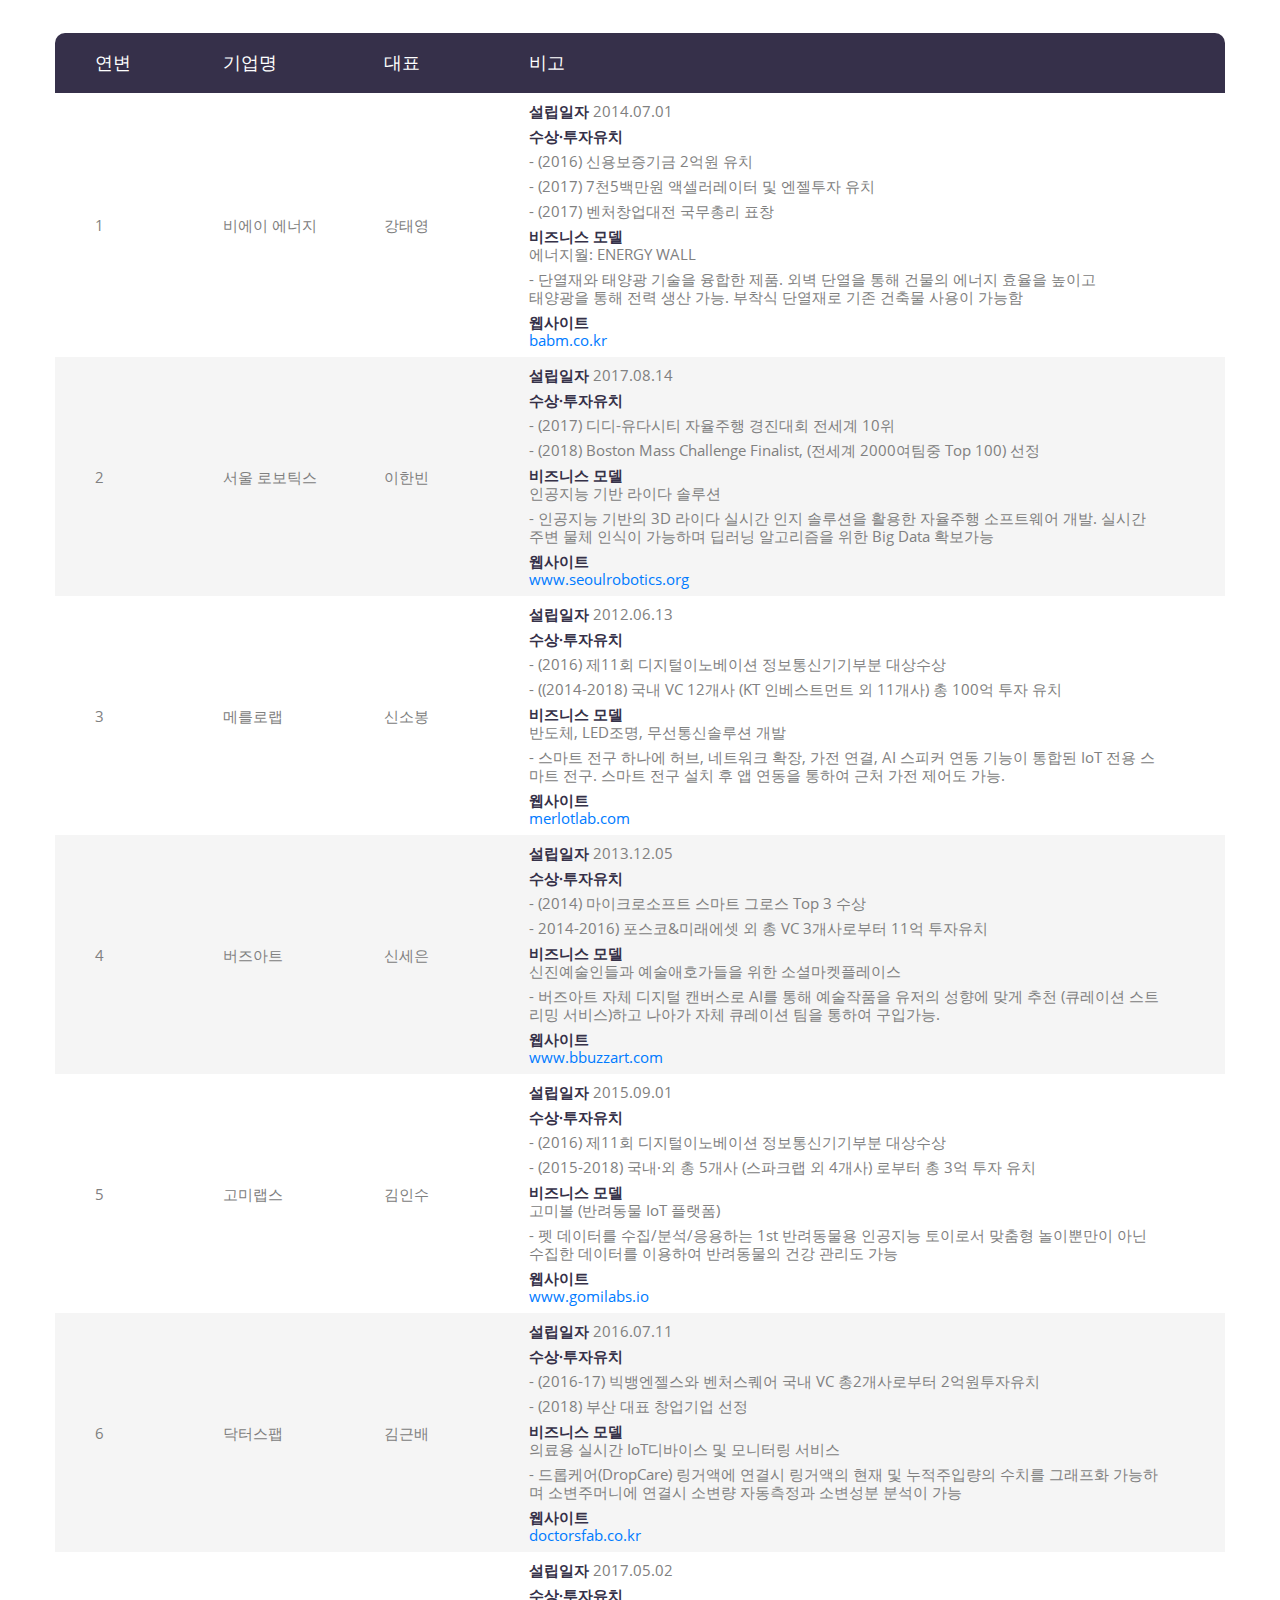
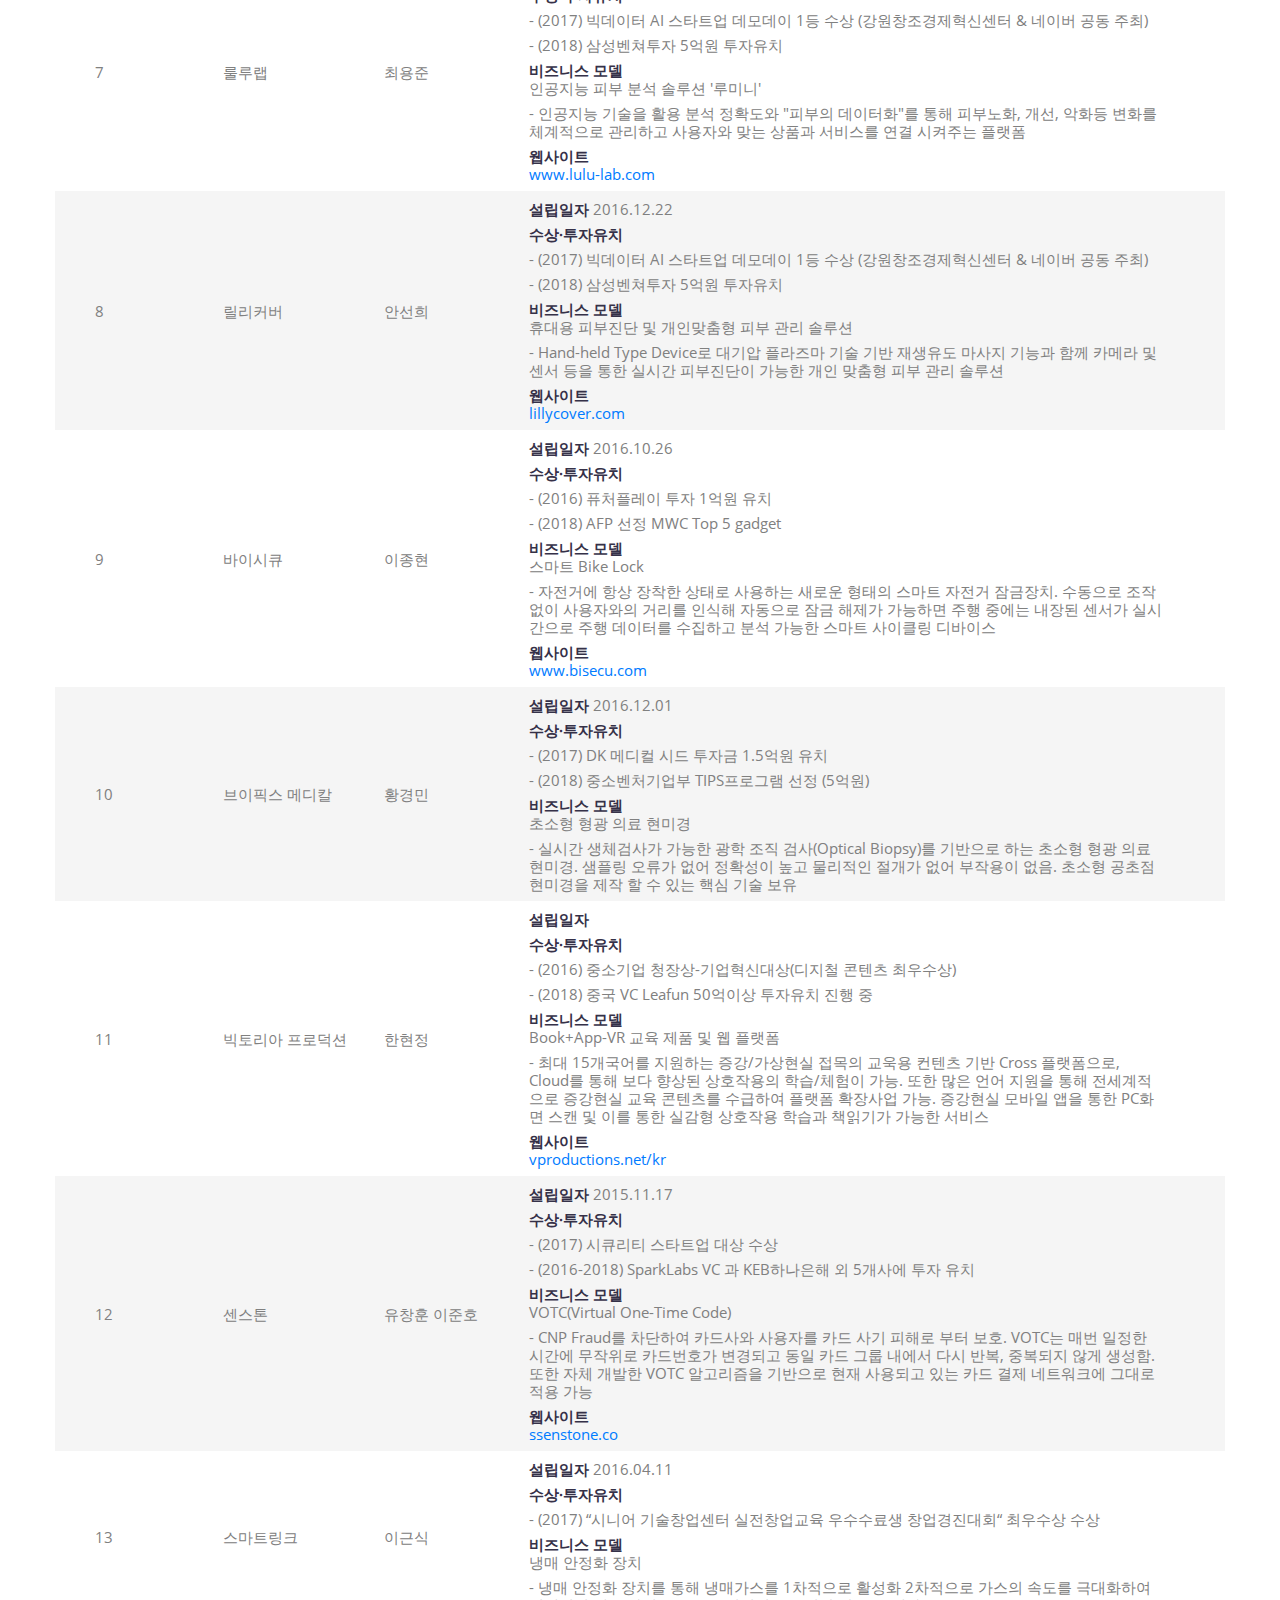
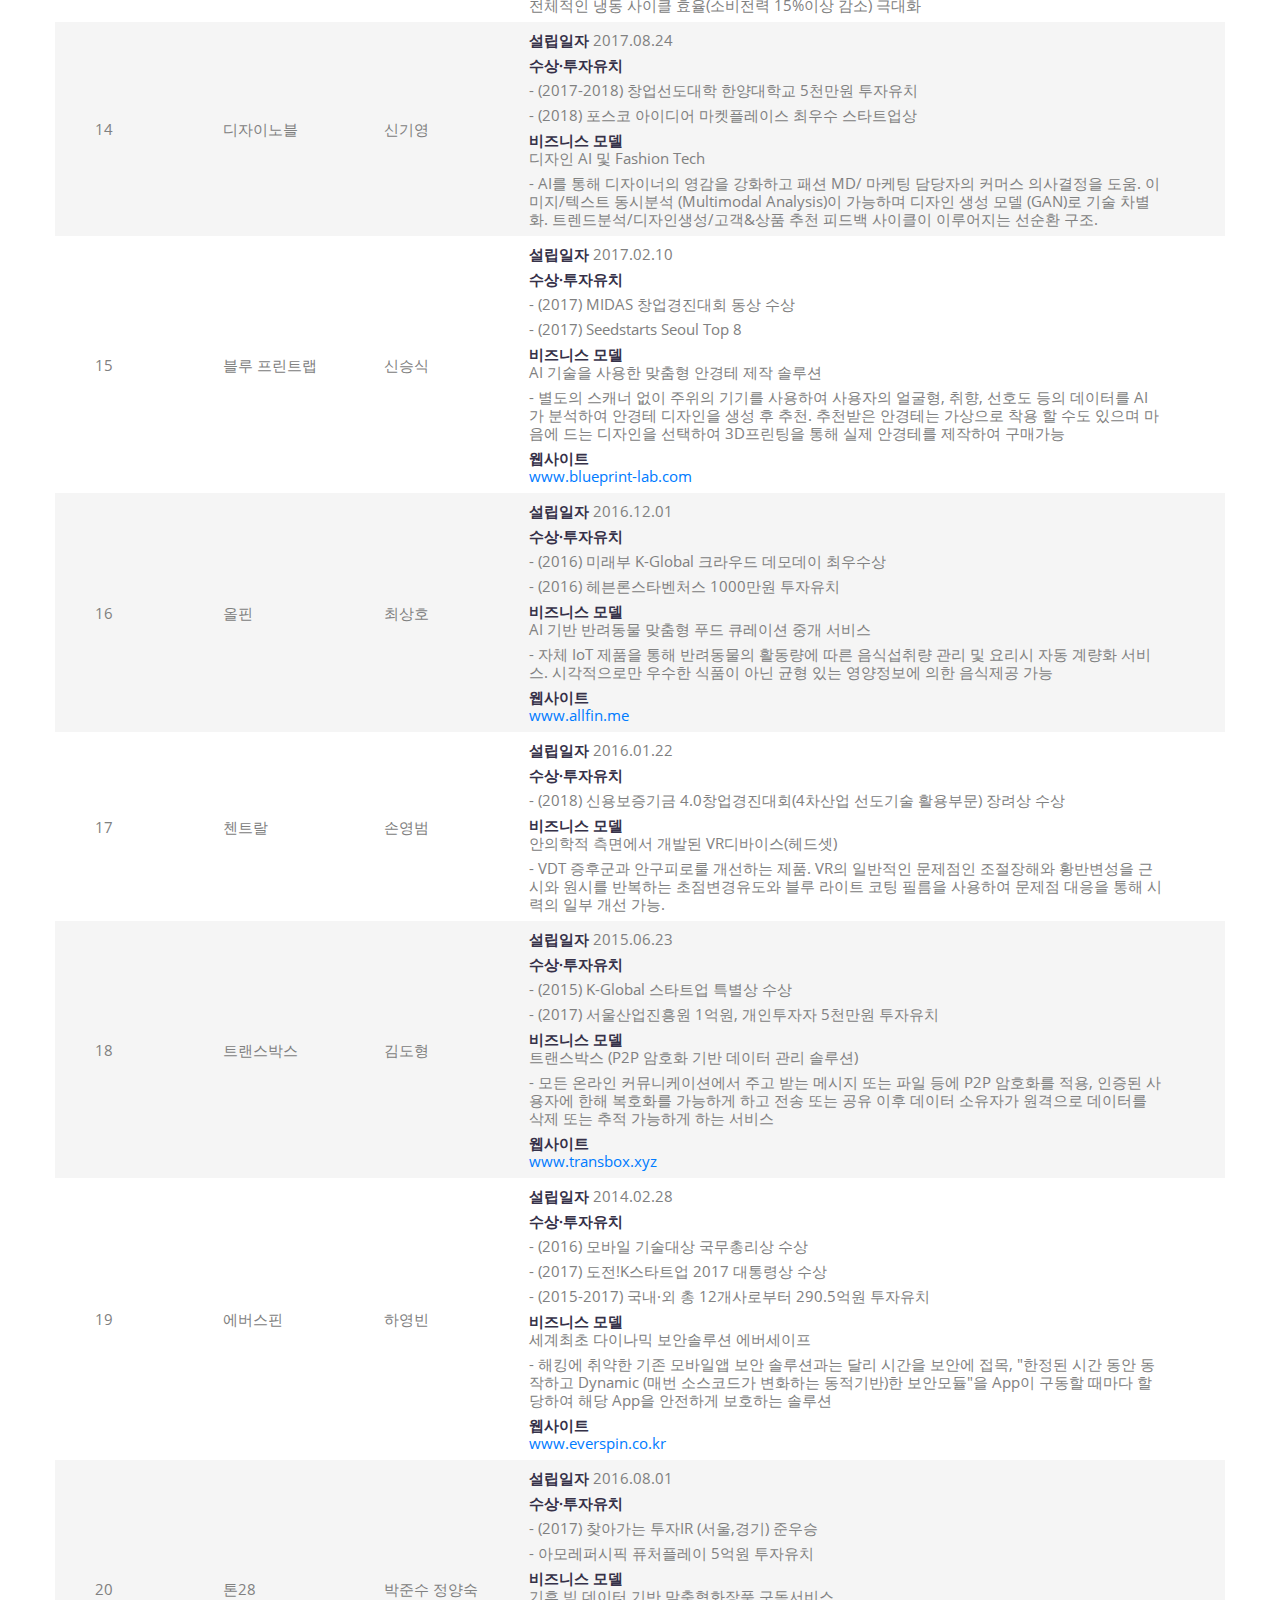
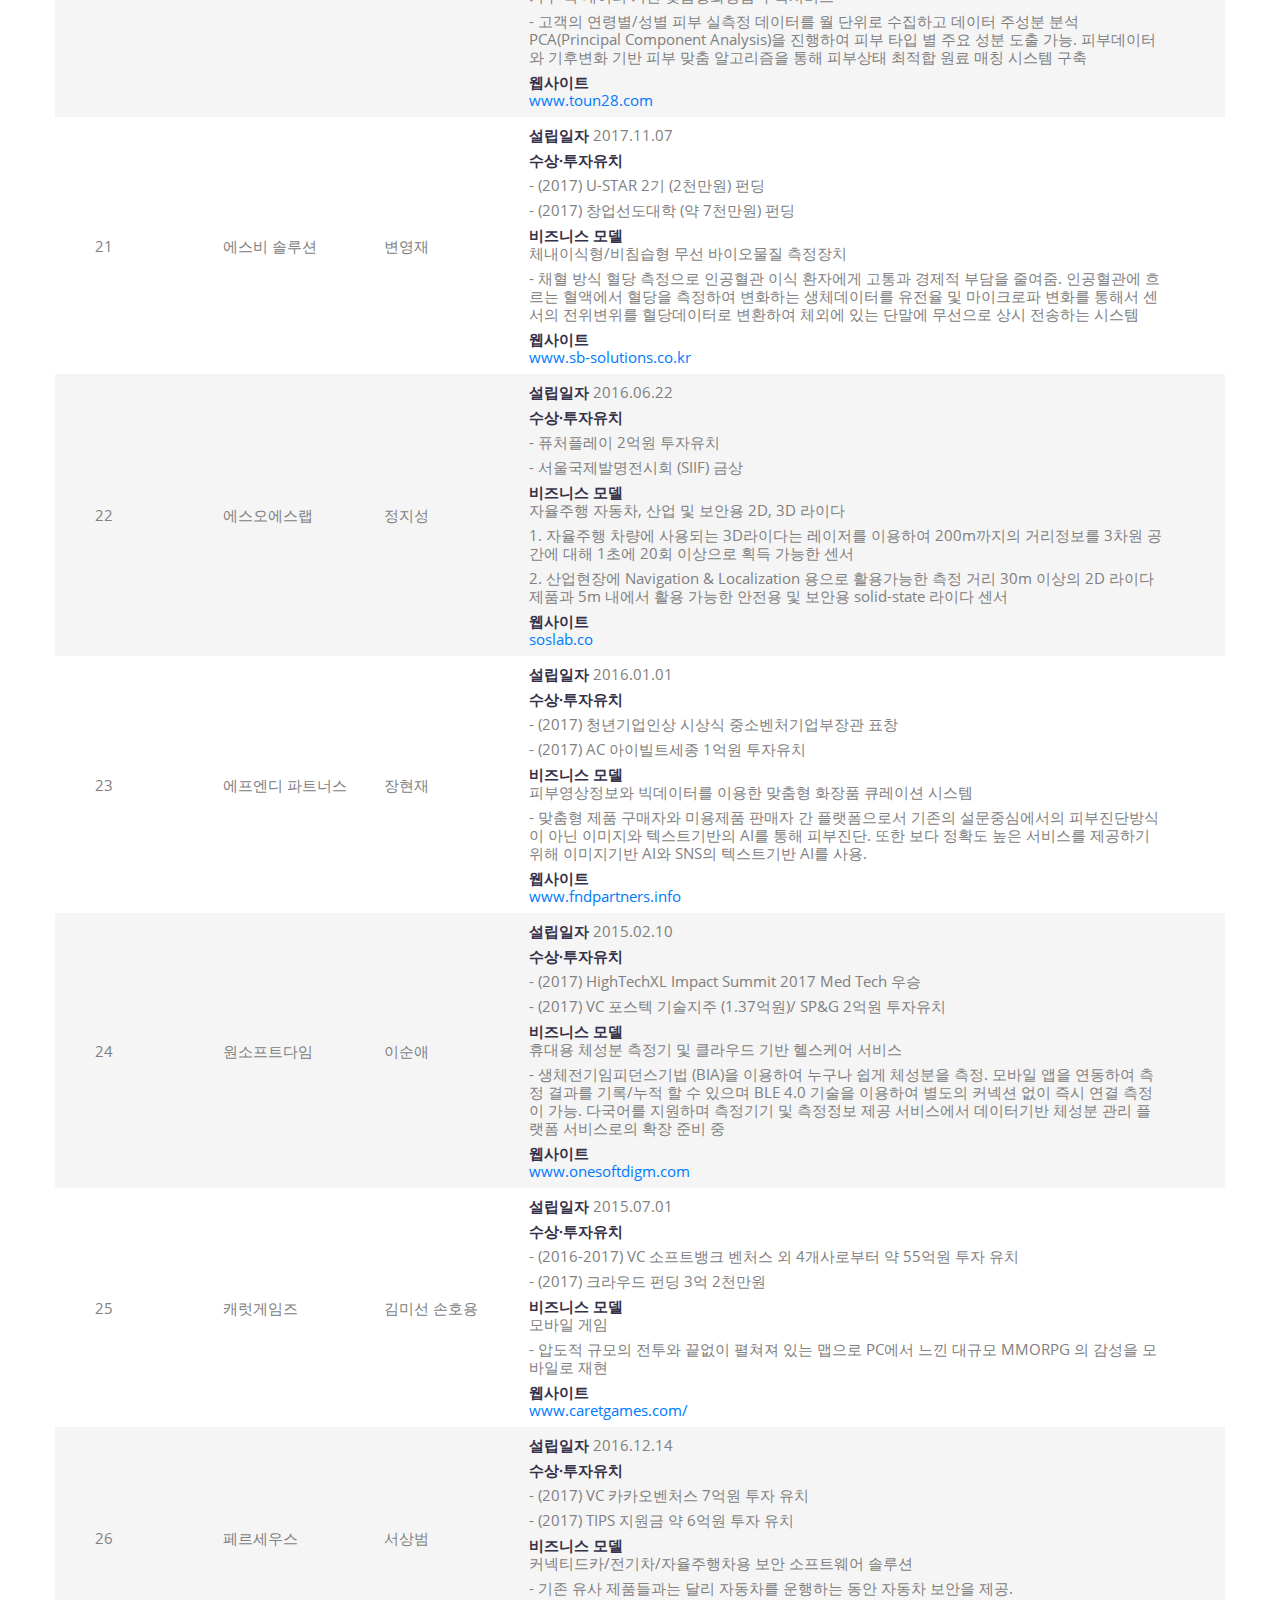
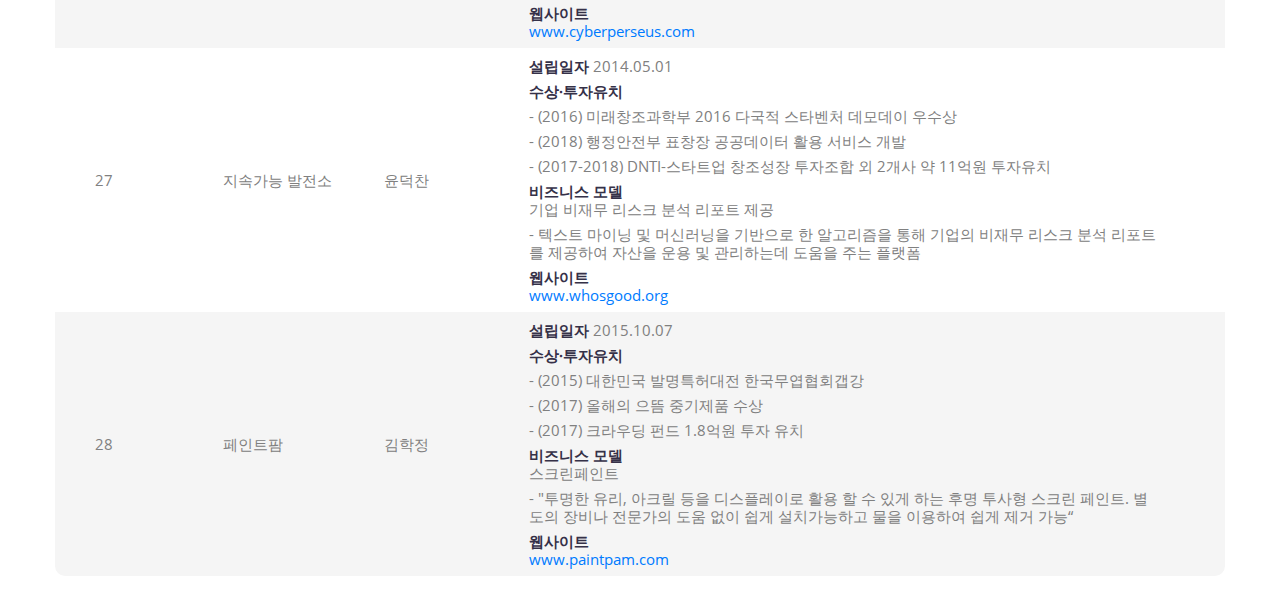
==== commit 1100dc86: "update list full" ====
--- a/list/index.html
+++ b/list/index.html
@@ -46,249 +46,562 @@
 								<td class="column3">강태영</td>
 								<td class="column4">
 									<ul>
-										<li>(설립일자) 2014.07.01.</li>
-										<li>(수상·투자유치)</li>
+										<li><b class="tuple">설립일자</b> 2014.07.01</li>
+										<li><b class="tuple">수상·투자유치</b> </li>
 										<ul>
 											<li>- (2016) 신용보증기금 2억원 유치</li>
 											<li>- (2017) 7천5백만원 액셀러레이터 및 엔젤투자 유치</li>
 											<li>- (2017) 벤처창업대전 국무총리 표창</li>
 										</ul>
-										<li>(비즈니스 모델) 에너지월: ENERGY WALL</li>
+										<li><b class="tuple">비즈니스 모델</b><br/>에너지월: ENERGY WALL</li>
 										<ul>
 											<li>- 단열재와 태양광 기술을 융합한 제품. 외벽 단열을 통해 건물의 에너지 효율을 높이고<br />태양광을 통해 전력 생산 가능. 부착식 단열재로 기존 건축물 사용이 가능함</li>
 										</ul>
-										<li>웹사이트: http://babm.co.kr/</li>
-									</ul>
-								</td>
-							</tr>
-							<tr>
-								<td class="column1">1</td>
-								<td class="column2">비에이 에너지</td>
-								<td class="column3">강태영</td>
-								<td class="column4">
-									<ul>
-										<li>(설립일자) 2014.07.01.</li>
-										<li>(수상·투자유치)</li>
-										<ul>
-											<li>- (2016) 신용보증기금 2억원 유치</li>
-											<li>- (2017) 7천5백만원 액셀러레이터 및 엔젤투자 유치</li>
-											<li>- (2017) 벤처창업대전 국무총리 표창</li>
-										</ul>
-										<li>(비즈니스 모델) 에너지월: ENERGY WALL</li>
-										<ul>
-											<li>- 단열재와 태양광 기술을 융합한 제품. 외벽 단열을 통해 건물의 에너지 효율을 높이고<br />태양광을 통해 전력 생산 가능. 부착식 단열재로 기존 건축물 사용이 가능함</li>
-										</ul>
-										<li>웹사이트: http://babm.co.kr/</li>
-									</ul>
-								</td>
-							</tr>
-							<tr>
-								<td class="column1">1</td>
-								<td class="column2">비에이 에너지</td>
-								<td class="column3">강태영</td>
-								<td class="column4">
-									<ul>
-										<li>(설립일자) 2014.07.01.</li>
-										<li>(수상·투자유치)</li>
-										<ul>
-											<li>- (2016) 신용보증기금 2억원 유치</li>
-											<li>- (2017) 7천5백만원 액셀러레이터 및 엔젤투자 유치</li>
-											<li>- (2017) 벤처창업대전 국무총리 표창</li>
-										</ul>
-										<li>(비즈니스 모델) 에너지월: ENERGY WALL</li>
-										<ul>
-											<li>- 단열재와 태양광 기술을 융합한 제품. 외벽 단열을 통해 건물의 에너지 효율을 높이고<br />태양광을 통해 전력 생산 가능. 부착식 단열재로 기존 건축물 사용이 가능함</li>
-										</ul>
-										<li>웹사이트: http://babm.co.kr/</li>
-									</ul>
-								</td>
-							</tr>
-							<tr>
-								<td class="column1">1</td>
-								<td class="column2">비에이 에너지</td>
-								<td class="column3">강태영</td>
-								<td class="column4">
-									<ul>
-										<li>(설립일자) 2014.07.01.</li>
-										<li>(수상·투자유치)</li>
-										<ul>
-											<li>- (2016) 신용보증기금 2억원 유치</li>
-											<li>- (2017) 7천5백만원 액셀러레이터 및 엔젤투자 유치</li>
-											<li>- (2017) 벤처창업대전 국무총리 표창</li>
-										</ul>
-										<li>(비즈니스 모델) 에너지월: ENERGY WALL</li>
-										<ul>
-											<li>- 단열재와 태양광 기술을 융합한 제품. 외벽 단열을 통해 건물의 에너지 효율을 높이고<br />태양광을 통해 전력 생산 가능. 부착식 단열재로 기존 건축물 사용이 가능함</li>
-										</ul>
-										<li>웹사이트: http://babm.co.kr/</li>
-									</ul>
-								</td>
-							</tr>
-							<tr>
-								<td class="column1">1</td>
-								<td class="column2">비에이 에너지</td>
-								<td class="column3">강태영</td>
-								<td class="column4">
-									<ul>
-										<li>(설립일자) 2014.07.01.</li>
-										<li>(수상·투자유치)</li>
-										<ul>
-											<li>- (2016) 신용보증기금 2억원 유치</li>
-											<li>- (2017) 7천5백만원 액셀러레이터 및 엔젤투자 유치</li>
-											<li>- (2017) 벤처창업대전 국무총리 표창</li>
-										</ul>
-										<li>(비즈니스 모델) 에너지월: ENERGY WALL</li>
-										<ul>
-											<li>- 단열재와 태양광 기술을 융합한 제품. 외벽 단열을 통해 건물의 에너지 효율을 높이고<br />태양광을 통해 전력 생산 가능. 부착식 단열재로 기존 건축물 사용이 가능함</li>
-										</ul>
-										<li>웹사이트: http://babm.co.kr/</li>
-									</ul>
-								</td>
-							</tr>
-							<tr>
-								<td class="column1">1</td>
-								<td class="column2">비에이 에너지</td>
-								<td class="column3">강태영</td>
-								<td class="column4">
-									<ul>
-										<li>(설립일자) 2014.07.01.</li>
-										<li>(수상·투자유치)</li>
-										<ul>
-											<li>- (2016) 신용보증기금 2억원 유치</li>
-											<li>- (2017) 7천5백만원 액셀러레이터 및 엔젤투자 유치</li>
-											<li>- (2017) 벤처창업대전 국무총리 표창</li>
-										</ul>
-										<li>(비즈니스 모델) 에너지월: ENERGY WALL</li>
-										<ul>
-											<li>- 단열재와 태양광 기술을 융합한 제품. 외벽 단열을 통해 건물의 에너지 효율을 높이고<br />태양광을 통해 전력 생산 가능. 부착식 단열재로 기존 건축물 사용이 가능함</li>
-										</ul>
-										<li>웹사이트: http://babm.co.kr/</li>
-									</ul>
-								</td>
-							</tr>
-							<tr>
-								<td class="column1">1</td>
-								<td class="column2">비에이 에너지</td>
-								<td class="column3">강태영</td>
-								<td class="column4">
-									<ul>
-										<li>(설립일자) 2014.07.01.</li>
-										<li>(수상·투자유치)</li>
-										<ul>
-											<li>- (2016) 신용보증기금 2억원 유치</li>
-											<li>- (2017) 7천5백만원 액셀러레이터 및 엔젤투자 유치</li>
-											<li>- (2017) 벤처창업대전 국무총리 표창</li>
-										</ul>
-										<li>(비즈니스 모델) 에너지월: ENERGY WALL</li>
-										<ul>
-											<li>- 단열재와 태양광 기술을 융합한 제품. 외벽 단열을 통해 건물의 에너지 효율을 높이고<br />태양광을 통해 전력 생산 가능. 부착식 단열재로 기존 건축물 사용이 가능함</li>
-										</ul>
-										<li>웹사이트: http://babm.co.kr/</li>
-									</ul>
-								</td>
-							</tr>
-							<tr>
-								<td class="column1">1</td>
-								<td class="column2">비에이 에너지</td>
-								<td class="column3">강태영</td>
-								<td class="column4">
-									<ul>
-										<li>(설립일자) 2014.07.01.</li>
-										<li>(수상·투자유치)</li>
-										<ul>
-											<li>- (2016) 신용보증기금 2억원 유치</li>
-											<li>- (2017) 7천5백만원 액셀러레이터 및 엔젤투자 유치</li>
-											<li>- (2017) 벤처창업대전 국무총리 표창</li>
-										</ul>
-										<li>(비즈니스 모델) 에너지월: ENERGY WALL</li>
-										<ul>
-											<li>- 단열재와 태양광 기술을 융합한 제품. 외벽 단열을 통해 건물의 에너지 효율을 높이고<br />태양광을 통해 전력 생산 가능. 부착식 단열재로 기존 건축물 사용이 가능함</li>
-										</ul>
-										<li>웹사이트: http://babm.co.kr/</li>
-									</ul>
-								</td>
-							</tr>
-							<tr>
-								<td class="column1">1</td>
-								<td class="column2">비에이 에너지</td>
-								<td class="column3">강태영</td>
-								<td class="column4">
-									<ul>
-										<li>(설립일자) 2014.07.01.</li>
-										<li>(수상·투자유치)</li>
-										<ul>
-											<li>- (2016) 신용보증기금 2억원 유치</li>
-											<li>- (2017) 7천5백만원 액셀러레이터 및 엔젤투자 유치</li>
-											<li>- (2017) 벤처창업대전 국무총리 표창</li>
-										</ul>
-										<li>(비즈니스 모델) 에너지월: ENERGY WALL</li>
-										<ul>
-											<li>- 단열재와 태양광 기술을 융합한 제품. 외벽 단열을 통해 건물의 에너지 효율을 높이고<br />태양광을 통해 전력 생산 가능. 부착식 단열재로 기존 건축물 사용이 가능함</li>
-										</ul>
-										<li>웹사이트: http://babm.co.kr/</li>
-									</ul>
-								</td>
-							</tr>
-							<tr>
-								<td class="column1">1</td>
-								<td class="column2">비에이 에너지</td>
-								<td class="column3">강태영</td>
-								<td class="column4">
-									<ul>
-										<li>(설립일자) 2014.07.01.</li>
-										<li>(수상·투자유치)</li>
-										<ul>
-											<li>- (2016) 신용보증기금 2억원 유치</li>
-											<li>- (2017) 7천5백만원 액셀러레이터 및 엔젤투자 유치</li>
-											<li>- (2017) 벤처창업대전 국무총리 표창</li>
-										</ul>
-										<li>(비즈니스 모델) 에너지월: ENERGY WALL</li>
-										<ul>
-											<li>- 단열재와 태양광 기술을 융합한 제품. 외벽 단열을 통해 건물의 에너지 효율을 높이고<br />태양광을 통해 전력 생산 가능. 부착식 단열재로 기존 건축물 사용이 가능함</li>
-										</ul>
-										<li>웹사이트: http://babm.co.kr/</li>
-									</ul>
-								</td>
-							</tr>
-							<tr>
-								<td class="column1">1</td>
-								<td class="column2">비에이 에너지</td>
-								<td class="column3">강태영</td>
-								<td class="column4">
-									<ul>
-										<li>(설립일자) 2014.07.01.</li>
-										<li>(수상·투자유치)</li>
-										<ul>
-											<li>- (2016) 신용보증기금 2억원 유치</li>
-											<li>- (2017) 7천5백만원 액셀러레이터 및 엔젤투자 유치</li>
-											<li>- (2017) 벤처창업대전 국무총리 표창</li>
-										</ul>
-										<li>(비즈니스 모델) 에너지월: ENERGY WALL</li>
-										<ul>
-											<li>- 단열재와 태양광 기술을 융합한 제품. 외벽 단열을 통해 건물의 에너지 효율을 높이고<br />태양광을 통해 전력 생산 가능. 부착식 단열재로 기존 건축물 사용이 가능함</li>
-										</ul>
-										<li>웹사이트: http://babm.co.kr/</li>
-									</ul>
-								</td>
-							</tr>
-							<tr>
-								<td class="column1">1</td>
-								<td class="column2">비에이 에너지</td>
-								<td class="column3">강태영</td>
-								<td class="column4">
-									<ul>
-										<li>(설립일자) 2014.07.01.</li>
-										<li>(수상·투자유치)</li>
-										<ul>
-											<li>- (2016) 신용보증기금 2억원 유치</li>
-											<li>- (2017) 7천5백만원 액셀러레이터 및 엔젤투자 유치</li>
-											<li>- (2017) 벤처창업대전 국무총리 표창</li>
-										</ul>
-										<li>(비즈니스 모델) 에너지월: ENERGY WALL</li>
-										<ul>
-											<li>- 단열재와 태양광 기술을 융합한 제품. 외벽 단열을 통해 건물의 에너지 효율을 높이고<br />태양광을 통해 전력 생산 가능. 부착식 단열재로 기존 건축물 사용이 가능함</li>
-										</ul>
-										<li>웹사이트: http://babm.co.kr/</li>
+										<li><b class="tuple">웹사이트 </b><br/><a target="_blank" href="http://babm.co.kr/">babm.co.kr</a></li>
+									</ul>
+								</td>
+							</tr>
+							<tr>
+								<td class="column1">2</td>
+								<td class="column2">서울 로보틱스</td>
+								<td class="column3">이한빈</td>
+								<td class="column4">
+									<ul>
+										<li><b class="tuple">설립일자</b> 2017.08.14</li>
+										<li><b class="tuple">수상·투자유치</b> </li>
+										<ul>
+											<li>- (2017) 디디-유다시티 자율주행 경진대회 전세계 10위</li>
+											<li>- (2018) Boston Mass Challenge Finalist, (전세계 2000여팀중 Top 100) 선정</li>
+										</ul>
+										<li><b class="tuple">비즈니스 모델</b><br/>인공지능 기반 라이다 솔루션</li>
+										<ul>
+											<li>- 인공지능 기반의 3D 라이다 실시간 인지 솔루션을 활용한 자율주행 소프트웨어 개발. 실시간 주변 물체 인식이 가능하며 딥러닝 알고리즘을 위한 Big Data 확보가능</li>
+										</ul>
+										<li><b class="tuple">웹사이트 </b><br/><a target="_blank" href="https://www.seoulrobotics.org/">www.seoulrobotics.org</a></li>
+									</ul>
+								</td>
+							</tr>
+							<tr>
+								<td class="column1">3</td>
+								<td class="column2">메를로랩</td>
+								<td class="column3">신소봉</td>
+								<td class="column4">
+									<ul>
+										<li><b class="tuple">설립일자</b> 2012.06.13</li>
+										<li><b class="tuple">수상·투자유치</b> </li>
+										<ul>
+											<li>- (2016) 제11회 디지털이노베이션 정보통신기기부분 대상수상</li>
+											<li>- ((2014-2018) 국내 VC 12개사 (KT 인베스트먼트 외 11개사) 총 100억 투자 유치</li>
+										</ul>
+										<li><b class="tuple">비즈니스 모델</b><br/>반도체, LED조명, 무선통신솔루션 개발</li>
+										<ul>
+											<li>- 스마트 전구 하나에 허브, 네트워크 확장, 가전 연결, AI 스피커 연동 기능이 통합된 IoT 전용 스마트 전구. 스마트 전구 설치 후 앱 연동을 통하여 근처 가전 제어도 가능.</li>
+										</ul>
+										<li><b class="tuple">웹사이트 </b><br/><a target="_blank" href="https://merlotlab.com/">merlotlab.com</a></li>
+									</ul>
+								</td>
+							</tr>
+							<tr>
+								<td class="column1">4</td>
+								<td class="column2">버즈아트</td>
+								<td class="column3">신세은</td>
+								<td class="column4">
+									<ul>
+										<li><b class="tuple">설립일자</b> 2013.12.05</li>
+										<li><b class="tuple">수상·투자유치</b> </li>
+										<ul>
+											<li>- (2014) 마이크로소프트 스마트 그로스 Top 3 수상</li>
+											<li>- 2014-2016) 포스코&미래에셋 외 총 VC 3개사로부터 11억 투자유치</li>
+										</ul>
+										<li><b class="tuple">비즈니스 모델</b><br/>신진예술인들과 예술애호가들을 위한 소셜마켓플레이스</li>
+										<ul>
+											<li>- 버즈아트 자체 디지털 캔버스로 AI를 통해 예술작품을 유저의 성향에 맞게 추천 (큐레이션 스트리밍 서비스)하고 나아가 자체
+													큐레이션 팀을 통하여 구입가능.</li>
+										</ul>
+										<li><b class="tuple">웹사이트 </b><br/><a target="_blank" href="https://www.bbuzzart.com/">www.bbuzzart.com</a></li>
+									</ul>
+								</td>
+							</tr>
+							<tr>
+								<td class="column1">5</td>
+								<td class="column2">고미랩스</td>
+								<td class="column3">김인수</td>
+								<td class="column4">
+									<ul>
+										<li><b class="tuple">설립일자</b> 2015.09.01</li>
+										<li><b class="tuple">수상·투자유치</b> </li>
+										<ul>
+											<li>- (2016) 제11회 디지털이노베이션 정보통신기기부분 대상수상</li>
+											<li>- (2015-2018) 국내·외 총 5개사 (스파크랩 외 4개사) 로부터 총 3억 투자 유치</li>
+										</ul>
+										<li><b class="tuple">비즈니스 모델</b><br/>고미볼 (반려동물 IoT 플랫폼)</li>
+										<ul>
+											<li>- 펫 데이터를 수집/분석/응용하는 1st 반려동물용 인공지능 토이로서 맞춤형 놀이뿐만이 아닌 수집한 데이터를 이용하여 반려동물의 건강 관리도 가능</li>
+										</ul>
+										<li><b class="tuple">웹사이트 </b><br/><a target="_blank" href="http://www.gomilabs.io/">www.gomilabs.io</a></li>
+									</ul>
+								</td>
+							</tr>
+							<tr>
+								<td class="column1">6</td>
+								<td class="column2">닥터스팹</td>
+								<td class="column3">김근배</td>
+								<td class="column4">
+									<ul>
+										<li><b class="tuple">설립일자</b> 2016.07.11</li>
+										<li><b class="tuple">수상·투자유치</b> </li>
+										<ul>
+											<li>- (2016-17) 빅뱅엔젤스와 벤처스퀘어 국내 VC 총2개사로부터 2억원투자유치</li>
+											<li>- (2018) 부산 대표 창업기업 선정</li>
+										</ul>
+										<li><b class="tuple">비즈니스 모델</b><br/>의료용 실시간 IoT디바이스 및 모니터링 서비스</li>
+										<ul>
+											<li>- 드롭케어(DropCare) 링거액에 연결시 링거액의 현재 및 누적주입량의 수치를 그래프화 가능하며 소변주머니에 연결시 소변량 자동측정과 소변성분 분석이 가능</li>
+										</ul>
+										<li><b class="tuple">웹사이트 </b><br/><a target="_blank" href="http://doctorsfab.co.kr/">doctorsfab.co.kr</a></li>
+									</ul>
+								</td>
+							</tr>
+							<tr>
+								<td class="column1">7</td>
+								<td class="column2">룰루랩</td>
+								<td class="column3">최용준</td>
+								<td class="column4">
+									<ul>
+										<li><b class="tuple">설립일자</b> 2017.05.02</li>
+										<li><b class="tuple">수상·투자유치</b> </li>
+										<ul>
+											<li>- (2017) 빅데이터 AI 스타트업 데모데이 1등 수상 (강원창조경제혁신센터 & 네이버 공동 주최)</li>
+											<li>- (2018) 삼성벤쳐투자 5억원 투자유치</li>
+										</ul>
+										<li><b class="tuple">비즈니스 모델</b><br/>인공지능 피부 분석 솔루션 '루미니'</li>
+										<ul>
+											<li>- 인공지능 기술을 활용 분석 정확도와 "피부의 데이터화"를 통해 피부노화, 개선, 악화등 변화를 체계적으로 관리하고 사용자와 맞는 상품과 서비스를 연결 시켜주는 플랫폼</li>
+										</ul>
+										<li><b class="tuple">웹사이트 </b><br/><a target="_blank" href="http://www.lulu-lab.com/">www.lulu-lab.com</a></li>
+									</ul>
+								</td>
+							</tr>
+							<tr>
+								<td class="column1">8</td>
+								<td class="column2">릴리커버</td>
+								<td class="column3">안선희</td>
+								<td class="column4">
+									<ul>
+										<li><b class="tuple">설립일자</b> 2016.12.22</li>
+										<li><b class="tuple">수상·투자유치</b> </li>
+										<ul>
+											<li>- (2017) 빅데이터 AI 스타트업 데모데이 1등 수상 (강원창조경제혁신센터 & 네이버 공동 주최)</li>
+											<li>- (2018) 삼성벤쳐투자 5억원 투자유치</li>
+										</ul>
+										<li><b class="tuple">비즈니스 모델</b><br/>휴대용 피부진단 및 개인맞춤형 피부 관리 솔루션</li>
+										<ul>
+											<li>- Hand-held Type Device로 대기압 플라즈마 기술 기반 재생유도 마사지 기능과 함께 카메라 및 센서 등을 통한 실시간 피부진단이 가능한 개인 맞춤형 피부 관리 솔루션</li>
+										</ul>
+										<li><b class="tuple">웹사이트 </b><br/><a target="_blank" href="https://lillycover.com">lillycover.com</a></li>
+									</ul>
+								</td>
+							</tr>
+							<tr>
+								<td class="column1">9</td>
+								<td class="column2">바이시큐</td>
+								<td class="column3">이종현</td>
+								<td class="column4">
+									<ul>
+										<li><b class="tuple">설립일자</b> 2016.10.26</li>
+										<li><b class="tuple">수상·투자유치</b> </li>
+										<ul>
+											<li>- (2016) 퓨처플레이 투자 1억원 유치</li>
+											<li>- (2018) AFP 선정 MWC Top 5 gadget</li>
+										</ul>
+										<li><b class="tuple">비즈니스 모델</b><br/>스마트 Bike Lock</li>
+										<ul>
+											<li>- 자전거에 항상 장착한 상태로 사용하는 새로운 형태의 스마트 자전거 잠금장치. 수동으로 조작 없이 사용자와의 거리를 인식해 자동으로 잠금 해제가 가능하면 주행 중에는 내장된 센서가 실시간으로 주행 데이터를 수집하고 분석 가능한 스마트 사이클링 디바이스</li>
+										</ul>
+										<li><b class="tuple">웹사이트 </b><br/><a target="_blank" href="https://www.bisecu.com">www.bisecu.com</a></li>
+									</ul>
+								</td>
+							</tr>
+							<tr>
+								<td class="column1">10</td>
+								<td class="column2">브이픽스 메디칼</td>
+								<td class="column3">황경민</td>
+								<td class="column4">
+									<ul>
+										<li><b class="tuple">설립일자</b> 2016.12.01</li>
+										<li><b class="tuple">수상·투자유치</b> </li>
+										<ul>
+											<li>- (2017) DK 메디컬 시드 투자금 1.5억원 유치</li>
+											<li>- (2018) 중소벤처기업부 TIPS프로그램 선정 (5억원)</li>
+										</ul>
+										<li><b class="tuple">비즈니스 모델</b><br/>초소형 형광 의료 현미경</li>
+										<ul>
+											<li>- 실시간 생체검사가 가능한 광학 조직 검사(Optical Biopsy)를 기반으로 하는 초소형 형광 의료 현미경. 샘플링 오류가 없어 정확성이 높고 물리적인 절개가 없어 부작용이 없음. 초소형 공초점 현미경을 제작 할 수 있는 핵심 기술 보유</li>
+										</ul>
+									</ul>
+								</td>
+							</tr>
+							<tr>
+								<td class="column1">11</td>
+								<td class="column2">빅토리아 프로덕션</td>
+								<td class="column3">한현정</td>
+								<td class="column4">
+									<ul>
+										<li><b class="tuple">설립일자</b> </li>
+										<li><b class="tuple">수상·투자유치</b> </li>
+										<ul>
+											<li>- (2016) 중소기업 청장상-기업혁신대상(디지철 콘텐츠 최우수상)</li>
+											<li>- (2018) 중국 VC Leafun 50억이상 투자유치 진행 중</li>
+										</ul>
+										<li><b class="tuple">비즈니스 모델</b><br/>Book+App-VR 교육 제품 및 웹 플랫폼</li>
+										<ul>
+											<li>- 최대 15개국어를 지원하는 증강/가상현실 접목의 교욱용 컨텐츠 기반 Cross 플랫폼으로, Cloud를 통해 보다 향상된 상호작용의 학습/체험이 가능. 또한 많은 언어 지원을 통해 전세계적으로 증강현실 교육 콘텐츠를 수급하여 플랫폼 확장사업 가능. 증강현실 모바일 앱을 통한 PC화면 스캔 및 이를 통한 실감형 상호작용 학습과 책읽기가 가능한 서비스</li>
+										</ul>
+										<li><b class="tuple">웹사이트 </b><br/><a target="_blank" href="http://vproductions.net/kr/">vproductions.net/kr</a></li>
+									</ul>
+								</td>
+							</tr>
+							<tr>
+								<td class="column1">12</td>
+								<td class="column2">센스톤</td>
+								<td class="column3">유창훈 이준호</td>
+								<td class="column4">
+									<ul>
+										<li><b class="tuple">설립일자</b> 2015.11.17</li>
+										<li><b class="tuple">수상·투자유치</b> </li>
+										<ul>
+											<li>- (2017) 시큐리티 스타트업 대상 수상</li>
+											<li>- (2016-2018) SparkLabs VC 과 KEB하나은해 외 5개사에 투자 유치</li>
+										</ul>
+										<li><b class="tuple">비즈니스 모델</b><br/>VOTC(Virtual One-Time Code)</li>
+										<ul>
+											<li>- CNP Fraud를 차단하여 카드사와 사용자를 카드 사기 피해로 부터 보호. VOTC는 매번 일정한 시간에 무작위로 카드번호가 변경되고 동일 카드 그룹 내에서 다시 반복, 중복되지 않게 생성함. 또한 자체 개발한 VOTC 알고리즘을 기반으로 현재 사용되고 있는 카드 결제 네트워크에 그대로 적용 가능</li>
+										</ul>
+										<li><b class="tuple">웹사이트 </b><br/><a target="_blank" href="http://ssenstone.co/">ssenstone.co</a></li>
+									</ul>
+								</td>
+							</tr>
+							<tr>
+								<td class="column1">13</td>
+								<td class="column2">스마트링크</td>
+								<td class="column3">이근식</td>
+								<td class="column4">
+									<ul>
+										<li><b class="tuple">설립일자</b> 2016.04.11</li>
+										<li><b class="tuple">수상·투자유치</b> </li>
+										<ul>
+											<li>- (2017) “시니어 기술창업센터 실전창업교육 우수수료생 창업경진대회“ 최우수상 수상</li>
+										</ul>
+										<li><b class="tuple">비즈니스 모델</b><br/>냉매 안정화 장치</li>
+										<ul>
+											<li>- 냉매 안정화 장치를 통해 냉매가스를 1차적으로 활성화 2차적으로 가스의
+													속도를 극대화하여 전체적인 냉동 사이클 효율(소비전력 15%이상 감소) 극대화</li>
+										</ul>
+									</ul>
+								</td>
+							</tr>
+							<tr>
+								<td class="column1">14</td>
+								<td class="column2">디자이노블</td>
+								<td class="column3">신기영</td>
+								<td class="column4">
+									<ul>
+										<li><b class="tuple">설립일자</b> 2017.08.24</li>
+										<li><b class="tuple">수상·투자유치</b> </li>
+										<ul>
+											<li>- (2017-2018) 창업선도대학 한양대학교 5천만원 투자유치</li>
+											<li>- (2018) 포스코 아이디어 마켓플레이스 최우수 스타트업상</li>
+										</ul>
+										<li><b class="tuple">비즈니스 모델</b><br/>디자인 AI 및 Fashion Tech</li>
+										<ul>
+											<li>- AI를 통해 디자이너의 영감을 강화하고 패션 MD/ 마케팅 담당자의 커머스 의사결정을 도움. 이미지/텍스트 동시분석 (Multimodal Analysis)이 가능하며 디자인 생성 모델 (GAN)로 기술 차별화. 트렌드분석/디자인생성/고객&상품 추천 피드백 사이클이 이루어지는 선순환 구조.</li>
+										</ul>
+									</ul>
+								</td>
+							</tr>
+							<tr>
+								<td class="column1">15</td>
+								<td class="column2">블루 프린트랩</td>
+								<td class="column3">신승식</td>
+								<td class="column4">
+									<ul>
+										<li><b class="tuple">설립일자</b> 2017.02.10</li>
+										<li><b class="tuple">수상·투자유치</b> </li>
+										<ul>
+											<li>- (2017) MIDAS 창업경진대회 동상 수상</li>
+											<li>- (2017) Seedstarts Seoul Top 8</li>
+										</ul>
+										<li><b class="tuple">비즈니스 모델</b><br/>AI 기술을 사용한 맞춤형 안경테 제작 솔루션</li>
+										<ul>
+											<li>- 별도의 스캐너 없이 주위의 기기를 사용하여 사용자의 얼굴형, 취향, 선호도 등의 데이터를 AI가 분석하여 안경테 디자인을 생성 후 추천. 추천받은 안경테는 가상으로 착용 할 수도 있으며 마음에 드는 디자인을 선택하여 3D프린팅을 통해 실제 안경테를 제작하여 구매가능</li>
+										</ul>
+										<li><b class="tuple">웹사이트 </b><br/><a target="_blank" href="https://www.blueprint-lab.com">www.blueprint-lab.com</a></li>
+									</ul>
+								</td>
+							</tr>
+							<tr>
+								<td class="column1">16</td>
+								<td class="column2">올핀</td>
+								<td class="column3">최상호</td>
+								<td class="column4">
+									<ul>
+										<li><b class="tuple">설립일자</b> 2016.12.01</li>
+										<li><b class="tuple">수상·투자유치</b> </li>
+										<ul>
+											<li>- (2016) 미래부 K-Global 크라우드 데모데이 최우수상</li>
+											<li>- (2016) 헤븐론스타벤처스 1000만원 투자유치</li>
+										</ul>
+										<li><b class="tuple">비즈니스 모델</b><br/>AI 기반 반려동물 맞춤형 푸드 큐레이션 중개 서비스</li>
+										<ul>
+											<li>- 자체 IoT 제품을 통해 반려동물의 활동량에 따른 음식섭취량 관리 및 요리시 자동 계량화 서비스. 시각적으로만 우수한 식품이 아닌 균형 있는 영양정보에 의한 음식제공 가능</li>
+										</ul>
+										<li><b class="tuple">웹사이트 </b><br/><a target="_blank" href="http://www.allfin.me">www.allfin.me</a></li>
+									</ul>
+								</td>
+							</tr>
+							<tr>
+								<td class="column1">17</td>
+								<td class="column2">첸트랄</td>
+								<td class="column3">손영범</td>
+								<td class="column4">
+									<ul>
+										<li><b class="tuple">설립일자</b> 2016.01.22</li>
+										<li><b class="tuple">수상·투자유치</b> </li>
+										<ul>
+											<li>- (2018) 신용보증기금 4.0창업경진대회(4차산업 선도기술 활용부문) 장려상 수상</li>
+										</ul>
+										<li><b class="tuple">비즈니스 모델</b><br/>안의학적 측면에서 개발된 VR디바이스(헤드셋)</li>
+										<ul>
+											<li>- VDT 증후군과 안구피로룰 개선하는 제품. VR의 일반적인 문제점인 조절장해와 황반변성을 근시와 원시를 반복하는 초점변경유도와 블루 라이트 코팅 필름을 사용하여 문제점 대응을 통해 시력의 일부 개선 가능.</li>
+										</ul>
+									</ul>
+								</td>
+							</tr>
+							<tr>
+								<td class="column1">18</td>
+								<td class="column2">트랜스박스</td>
+								<td class="column3">김도형</td>
+								<td class="column4">
+									<ul>
+										<li><b class="tuple">설립일자</b> 2015.06.23</li>
+										<li><b class="tuple">수상·투자유치</b> </li>
+										<ul>
+											<li>- (2015) K-Global 스타트업 특별상 수상</li>
+											<li>- (2017) 서울산업진흥원 1억원, 개인투자자 5천만원 투자유치</li>
+										</ul>
+										<li><b class="tuple">비즈니스 모델</b><br/>트랜스박스 (P2P 암호화 기반 데이터 관리 솔루션)</li>
+										<ul>
+											<li>- 모든 온라인 커뮤니케이션에서 주고 받는 메시지 또는 파일 등에 P2P 암호화를 적용, 인증된 사용자에 한해 복호화를 가능하게 하고 전송 또는 공유 이후 데이터 소유자가 원격으로 데이터를 삭제 또는 추적 가능하게 하는
+													서비스</li>
+										</ul>
+										<li><b class="tuple">웹사이트 </b><br/><a target="_blank" href="http://www.transbox.xyz/">www.transbox.xyz</a></li>
+									</ul>
+								</td>
+							</tr>
+							<tr>
+								<td class="column1">19</td>
+								<td class="column2">에버스핀</td>
+								<td class="column3">하영빈</td>
+								<td class="column4">
+									<ul>
+										<li><b class="tuple">설립일자</b> 2014.02.28</li>
+										<li><b class="tuple">수상·투자유치</b> </li>
+										<ul>
+											<li>- (2016) 모바일 기술대상 국무총리상 수상</li>
+											<li>- (2017) 도전!K스타트업 2017 대통령상 수상</li>
+											<li>- (2015-2017) 국내·외 총 12개사로부터 290.5억원 투자유치</li>
+										</ul>
+										<li><b class="tuple">비즈니스 모델</b><br/>세계최초 다이나믹 보안솔루션 에버세이프</li>
+										<ul>
+											<li>- 해킹에 취약한 기존 모바일앱 보안 솔루션과는 달리 시간을 보안에 접목,
+													"한정된 시간 동안 동작하고 Dynamic (매번 소스코드가 변화하는 동적기반)한 보안모듈"을 App이 구동할 때마다 할당하여 해당 App을 안전하게 보호하는 솔루션</li>
+										</ul>
+										<li><b class="tuple">웹사이트 </b><br/><a target="_blank" href="http://www.everspin.co.kr/">www.everspin.co.kr</a></li>
+									</ul>
+								</td>
+							</tr>
+							<tr>
+								<td class="column1">20</td>
+								<td class="column2">톤28</td>
+								<td class="column3">박준수 정양숙</td>
+								<td class="column4">
+									<ul>
+										<li><b class="tuple">설립일자</b> 2016.08.01</li>
+										<li><b class="tuple">수상·투자유치</b> </li>
+										<ul>
+											<li>- (2017) 찾아가는 투자IR (서울,경기) 준우승</li>
+											<li>- 아모레퍼시픽 퓨처플레이 5억원 투자유치</li>
+										</ul>
+										<li><b class="tuple">비즈니스 모델</b><br/>기후 빅 데이터 기반 맞춤형화장품 구독서비스</li>
+										<ul>
+											<li>- 고객의 연령별/성별 피부 실측정 데이터를 월 단위로 수집하고 데이터 주성분 분석 PCA(Principal Component Analysis)을 진행하여 피부 타입 별 주요 성분 도출 가능. 피부데이터와 기후변화 기반 피부 맞춤 알고리즘을 통해 피부상태 최적합 원료 매칭 시스템 구축</li>
+										</ul>
+										<li><b class="tuple">웹사이트 </b><br/><a target="_blank" href="https://www.toun28.com">www.toun28.com</a></li>
+									</ul>
+								</td>
+							</tr>
+							<tr>
+								<td class="column1">21</td>
+								<td class="column2">에스비 솔루션</td>
+								<td class="column3">변영재</td>
+								<td class="column4">
+									<ul>
+										<li><b class="tuple">설립일자</b> 2017.11.07</li>
+										<li><b class="tuple">수상·투자유치</b> </li>
+										<ul>
+											<li>- (2017) U-STAR 2기 (2천만원) 펀딩</li>
+											<li>- (2017) 창업선도대학 (약 7천만원) 펀딩</li>
+										</ul>
+										<li><b class="tuple">비즈니스 모델</b><br/>체내이식형/비침습형 무선 바이오물질 측정장치</li>
+										<ul>
+											<li>- 채혈 방식 혈당 측정으로 인공혈관 이식 환자에게 고통과 경제적 부담을 줄여줌. 인공혈관에 흐르는 혈액에서 혈당을 측정하여 변화하는 생체데이터를 유전율 및 마이크로파 변화를 통해서 센서의 전위변위를 혈당데이터로 변환하여 체외에 있는 단말에 무선으로 상시 전송하는 시스템</li>
+										</ul>
+										<li><b class="tuple">웹사이트 </b><br/><a target="_blank" href="http://www.sb-solutions.co.kr/">www.sb-solutions.co.kr</a></li>
+									</ul>
+								</td>
+							</tr>
+							<tr>
+								<td class="column1">22</td>
+								<td class="column2">에스오에스랩</td>
+								<td class="column3">정지성</td>
+								<td class="column4">
+									<ul>
+										<li><b class="tuple">설립일자</b> 2016.06.22</li>
+										<li><b class="tuple">수상·투자유치</b> </li>
+										<ul>
+											<li>- 퓨처플레이 2억원 투자유치</li>
+											<li>- 서울국제발명전시회 (SIIF) 금상</li>
+										</ul>
+										<li><b class="tuple">비즈니스 모델</b><br/>자율주행 자동차, 산업 및 보안용 2D, 3D 라이다</li>
+										<ul>
+											<li>1. 자율주행 차량에 사용되는 3D라이다는 레이저를 이용하여 200m까지의 거리정보를 3차원 공간에 대해 1초에 20회 이상으로 획득 가능한 센서</li>
+											<li>2. 산업현장에 Navigation & Localization 용으로 활용가능한 측정 거리 30m 이상의 2D 라이다 제품과 5m 내에서 활용 가능한 안전용 및 보안용 solid-state 라이다 센서</li>
+										</ul>
+										<li><b class="tuple">웹사이트 </b><br/><a target="_blank" href="http://soslab.co/">soslab.co</a></li>
+									</ul>
+								</td>
+							</tr>
+							<tr>
+								<td class="column1">23</td>
+								<td class="column2">에프엔디 파트너스</td>
+								<td class="column3">장현재</td>
+								<td class="column4">
+									<ul>
+										<li><b class="tuple">설립일자</b> 2016.01.01</li>
+										<li><b class="tuple">수상·투자유치</b> </li>
+										<ul>
+											<li>- (2017) 청년기업인상 시상식 중소벤처기업부장관 표창</li>
+											<li>- (2017) AC 아이빌트세종 1억원 투자유치</li>
+										</ul>
+										<li><b class="tuple">비즈니스 모델</b><br/>피부영상정보와 빅데이터를 이용한 맞춤형 화장품 큐레이션 시스템</li>
+										<ul>
+											<li>- 맞춤형 제품 구매자와 미용제품 판매자 간 플랫폼으로서 기존의 설문중심에서의 피부진단방식이 아닌 이미지와 텍스트기반의 AI를 통해 피부진단. 또한 보다 정확도 높은 서비스를 제공하기 위해 이미지기반 AI와 SNS의 텍스트기반 AI를 사용.</li>
+										</ul>
+										<li><b class="tuple">웹사이트 </b><br/><a target="_blank" href="http://www.fndpartners.info/">www.fndpartners.info</a></li>
+									</ul>
+								</td>
+							</tr>
+							<tr>
+								<td class="column1">24</td>
+								<td class="column2">원소프트다임</td>
+								<td class="column3">이순애</td>
+								<td class="column4">
+									<ul>
+										<li><b class="tuple">설립일자</b> 2015.02.10</li>
+										<li><b class="tuple">수상·투자유치</b> </li>
+										<ul>
+											<li>- (2017) HighTechXL Impact Summit 2017 Med Tech 우승</li>
+											<li>- (2017) VC 포스텍 기술지주 (1.37억원)/ SP&G 2억원 투자유치</li>
+										</ul>
+										<li><b class="tuple">비즈니스 모델</b><br/>휴대용 체성분 측정기 및 클라우드 기반 헬스케어 서비스</li>
+										<ul>
+											<li>- 생체전기임피던스기법 (BIA)을 이용하여 누구나 쉽게 체성분을 측정. 모바일 앱을 연동하여 측정 결과를 기록/누적 할 수 있으며 BLE 4.0 기술을 이용하여 별도의 커넥션 없이 즉시 연결 측정이 가능. 다국어를 지원하며 측정기기 및 측정정보 제공 서비스에서 데이터기반 체성분 관리 플랫폼 서비스로의 확장 준비 중</li>
+										</ul>
+										<li><b class="tuple">웹사이트 </b><br/><a target="_blank" href="http://www.onesoftdigm.com/index.php?getLang=ko">www.onesoftdigm.com</a></li>
+									</ul>
+								</td>
+							</tr>
+							<tr>
+								<td class="column1">25</td>
+								<td class="column2">캐럿게임즈</td>
+								<td class="column3">김미선 손호용</td>
+								<td class="column4">
+									<ul>
+										<li><b class="tuple">설립일자</b> 2015.07.01</li>
+										<li><b class="tuple">수상·투자유치</b> </li>
+										<ul>
+											<li>- (2016-2017) VC 소프트뱅크 벤처스 외 4개사로부터 약 55억원 투자 유치</li>
+											<li>- (2017) 크라우드 펀딩 3억 2천만원</li>
+										</ul>
+										<li><b class="tuple">비즈니스 모델</b><br/>모바일 게임</li>
+										<ul>
+											<li>- 압도적 규모의 전투와 끝없이 펼쳐져 있는 맵으로 PC에서 느낀 대규모 MMORPG 의 감성을 모바일로 재현</li>
+										</ul>
+										<li><b class="tuple">웹사이트 </b><br/><a target="_blank" href="https://www.caretgames.com/">www.caretgames.com/</a></li>
+									</ul>
+								</td>
+							</tr>
+							<tr>
+								<td class="column1">26</td>
+								<td class="column2">페르세우스</td>
+								<td class="column3">서상범</td>
+								<td class="column4">
+									<ul>
+										<li><b class="tuple">설립일자</b> 2016.12.14</li>
+										<li><b class="tuple">수상·투자유치</b> </li>
+										<ul>
+											<li>- (2017) VC 카카오벤처스 7억원 투자 유치</li>
+											<li>- (2017) TIPS 지원금 약 6억원 투자 유치</li>
+										</ul>
+										<li><b class="tuple">비즈니스 모델</b><br/>커넥티드카/전기차/자율주행차용 보안 소프트웨어 솔루션</li>
+										<ul>
+											<li>- 기존 유사 제품들과는 달리 자동차를 운행하는 동안 자동차 보안을 제공.</li>
+										</ul>
+										<li><b class="tuple">웹사이트 </b><br/><a target="_blank" href="http://www.cyberperseus.com">www.cyberperseus.com</a></li>
+									</ul>
+								</td>
+							</tr>
+							<tr>
+								<td class="column1">27</td>
+								<td class="column2">지속가능 발전소</td>
+								<td class="column3">윤덕찬</td>
+								<td class="column4">
+									<ul>
+										<li><b class="tuple">설립일자</b> 2014.05.01</li>
+										<li><b class="tuple">수상·투자유치</b> </li>
+										<ul>
+											<li>- (2016) 미래창조과학부 2016 다국적 스타벤처 데모데이 우수상</li>
+											<li>- (2018) 행정안전부 표창장 공공데이터 활용 서비스 개발</li>
+											<li>- (2017-2018) DNTI-스타트업 창조성장 투자조합 외 2개사 약 11억원 투자유치</li>
+										</ul>
+										<li><b class="tuple">비즈니스 모델</b><br/>기업 비재무 리스크 분석 리포트 제공</li>
+										<ul>
+											<li>- 텍스트 마이닝 및 머신러닝을 기반으로 한 알고리즘을 통해 기업의 비재무 리스크 분석 리포트를 제공하여 자산을 운용 및 관리하는데 도움을 주는 플랫폼</li>
+										</ul>
+										<li><b class="tuple">웹사이트 </b><br/><a target="_blank" href="http://www.whosgood.org/">www.whosgood.org</a></li>
+									</ul>
+								</td>
+							</tr>
+							<tr>
+								<td class="column1">28</td>
+								<td class="column2">페인트팜</td>
+								<td class="column3">김학정</td>
+								<td class="column4">
+									<ul>
+										<li><b class="tuple">설립일자</b> 2015.10.07</li>
+										<li><b class="tuple">수상·투자유치</b> </li>
+										<ul>
+											<li>- (2015) 대한민국 발명특허대전 한국무엽협회갭강</li>
+											<li>- (2017) 올해의 으뜸 중기제품 수상</li>
+											<li>- (2017) 크라우딩 펀드 1.8억원 투자 유치</li>
+										</ul>
+										<li><b class="tuple">비즈니스 모델</b><br/>스크린페인트</li>
+										<ul>
+											<li>- "투명한 유리, 아크릴 등을 디스플레이로 활용 할 수 있게 하는
+													후명 투사형 스크린 페인트. 별도의 장비나 전문가의 도움 없이 쉽게
+													설치가능하고 물을 이용하여 쉽게 제거 가능“</li>
+										</ul>
+										<li><b class="tuple">웹사이트 </b><br/><a target="_blank" href="http://www.paintpam.com/">www.paintpam.com</a></li>
 									</ul>
 								</td>
 							</tr>
--- a/list/css/main.css
+++ b/list/css/main.css
@@ -2,6 +2,15 @@
   width: 1170px;
   margin-left: auto;
   margin-right: auto;
+}
+
+.tuple {
+  color: #353148;
+}
+
+li {
+  padding-top: 4px;
+  padding-bottom: 3px;
 }
 
 /*//////////////////////////////////////////////////////////////////
@@ -208,12 +217,12 @@
 }
 
 .column3 {
-  width: 245px;
+  width: 145px;
   /* text-align: center; */
 }
 
 .column4 {
-  width: 602px;
+  width: 702px;
   text-align: left;
   padding-right: 62px;
   padding-top: 5px;
@@ -236,7 +245,7 @@
     padding: 37px 0;
   }
   table tbody tr td {
-    padding-left: 40% !important;
+    padding-left: 25% !important;
     margin-bottom: 24px;
   }
   table tbody tr td:last-child {
@@ -249,8 +258,8 @@
     line-height: 1.2;
     font-weight: unset;
     position: absolute;
-    width: 40%;
-    left: 30px;
+    width: 25%;
+    left: 20px;
     top: 0;
   }
   table tbody tr td:nth-child(1):before {
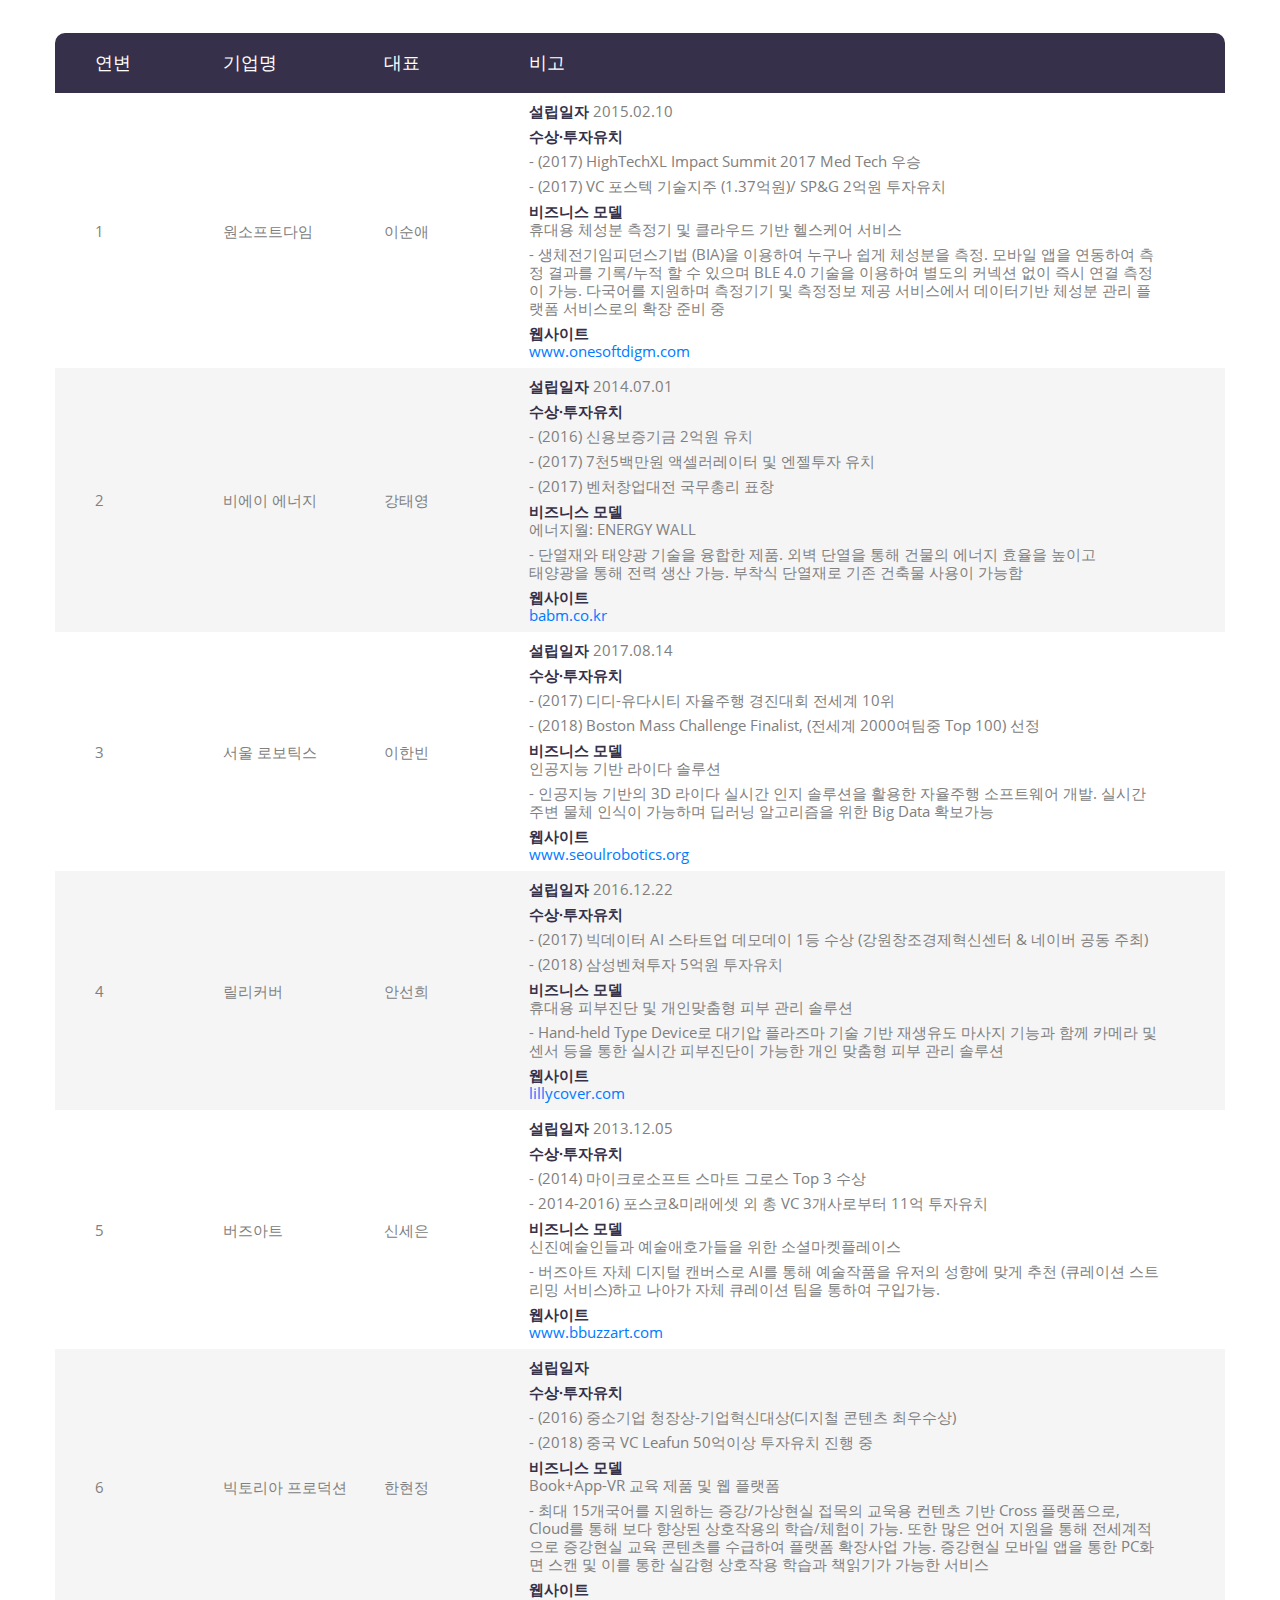
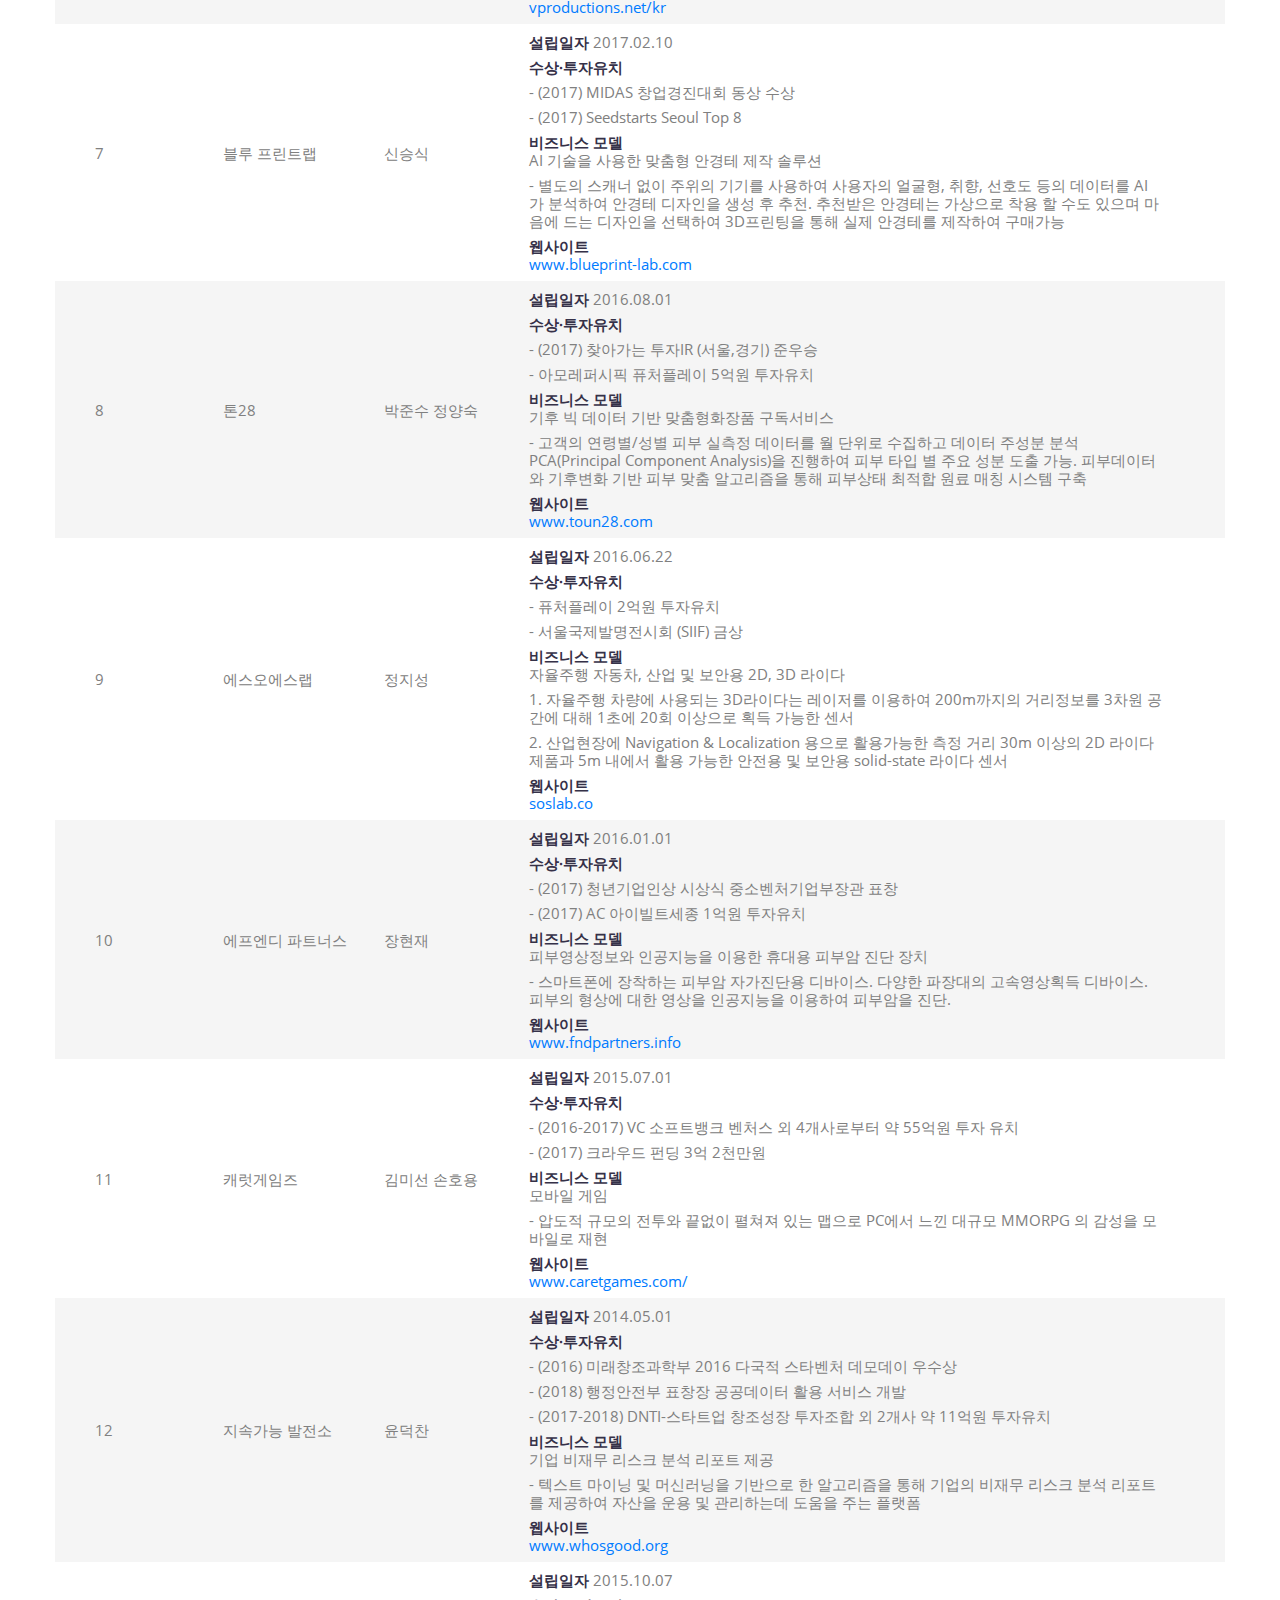
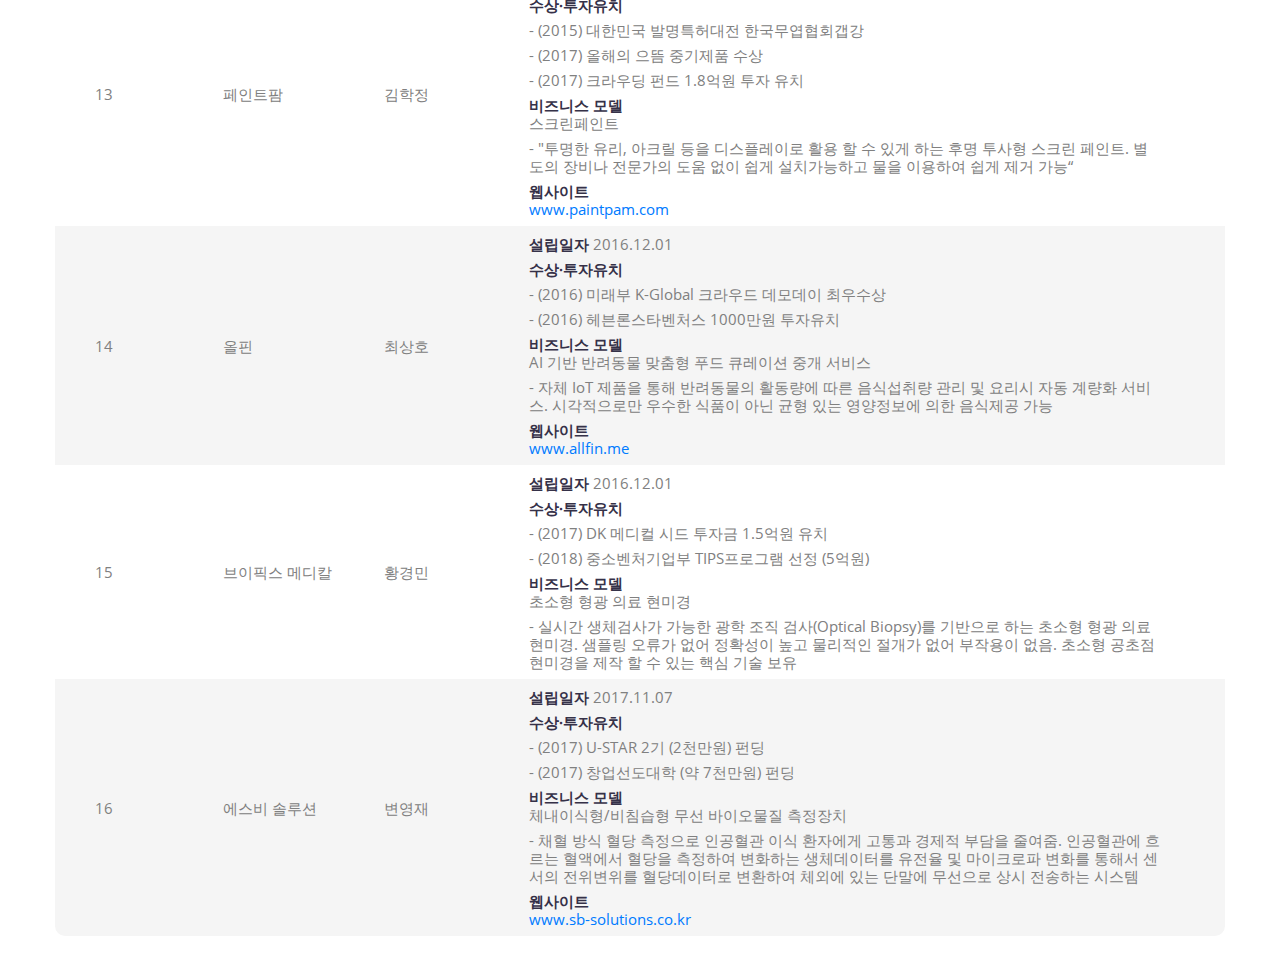
==== commit 6f8536d1: "기업정보 및 순서 수정" ====
--- a/list/index.html
+++ b/list/index.html
@@ -4,7 +4,7 @@
 	<title>기업 상세정보 | 글로벌스타 벤처 데모데이 2018</title>
 	<meta charset="UTF-8">
 	<meta name="viewport" content="width=device-width, initial-scale=1">
-<!--===============================================================================================-->	
+<!--===============================================================================================-->
 	<link href="[data-uri]" rel="icon" type="image/x-icon" />
 <!--===============================================================================================-->
 	<link rel="stylesheet" type="text/css" href="vendor/bootstrap/css/bootstrap.min.css">
@@ -42,6 +42,26 @@
 						<tbody>
 							<tr>
 								<td class="column1">1</td>
+								<td class="column2">원소프트다임</td>
+								<td class="column3">이순애</td>
+								<td class="column4">
+									<ul>
+										<li><b class="tuple">설립일자</b> 2015.02.10</li>
+										<li><b class="tuple">수상·투자유치</b> </li>
+										<ul>
+											<li>- (2017) HighTechXL Impact Summit 2017 Med Tech 우승</li>
+											<li>- (2017) VC 포스텍 기술지주 (1.37억원)/ SP&G 2억원 투자유치</li>
+										</ul>
+										<li><b class="tuple">비즈니스 모델</b><br/>휴대용 체성분 측정기 및 클라우드 기반 헬스케어 서비스</li>
+										<ul>
+											<li>- 생체전기임피던스기법 (BIA)을 이용하여 누구나 쉽게 체성분을 측정. 모바일 앱을 연동하여 측정 결과를 기록/누적 할 수 있으며 BLE 4.0 기술을 이용하여 별도의 커넥션 없이 즉시 연결 측정이 가능. 다국어를 지원하며 측정기기 및 측정정보 제공 서비스에서 데이터기반 체성분 관리 플랫폼 서비스로의 확장 준비 중</li>
+										</ul>
+										<li><b class="tuple">웹사이트 </b><br/><a target="_blank" href="http://www.onesoftdigm.com/index.php?getLang=ko">www.onesoftdigm.com</a></li>
+									</ul>
+								</td>
+							</tr>
+							<tr>
+								<td class="column1">2</td>
 								<td class="column2">비에이 에너지</td>
 								<td class="column3">강태영</td>
 								<td class="column4">
@@ -62,7 +82,7 @@
 								</td>
 							</tr>
 							<tr>
-								<td class="column1">2</td>
+								<td class="column1">3</td>
 								<td class="column2">서울 로보틱스</td>
 								<td class="column3">이한빈</td>
 								<td class="column4">
@@ -82,27 +102,27 @@
 								</td>
 							</tr>
 							<tr>
-								<td class="column1">3</td>
-								<td class="column2">메를로랩</td>
-								<td class="column3">신소봉</td>
-								<td class="column4">
-									<ul>
-										<li><b class="tuple">설립일자</b> 2012.06.13</li>
-										<li><b class="tuple">수상·투자유치</b> </li>
-										<ul>
-											<li>- (2016) 제11회 디지털이노베이션 정보통신기기부분 대상수상</li>
-											<li>- ((2014-2018) 국내 VC 12개사 (KT 인베스트먼트 외 11개사) 총 100억 투자 유치</li>
-										</ul>
-										<li><b class="tuple">비즈니스 모델</b><br/>반도체, LED조명, 무선통신솔루션 개발</li>
-										<ul>
-											<li>- 스마트 전구 하나에 허브, 네트워크 확장, 가전 연결, AI 스피커 연동 기능이 통합된 IoT 전용 스마트 전구. 스마트 전구 설치 후 앱 연동을 통하여 근처 가전 제어도 가능.</li>
-										</ul>
-										<li><b class="tuple">웹사이트 </b><br/><a target="_blank" href="https://merlotlab.com/">merlotlab.com</a></li>
-									</ul>
-								</td>
-							</tr>
-							<tr>
 								<td class="column1">4</td>
+								<td class="column2">릴리커버</td>
+								<td class="column3">안선희</td>
+								<td class="column4">
+									<ul>
+										<li><b class="tuple">설립일자</b> 2016.12.22</li>
+										<li><b class="tuple">수상·투자유치</b> </li>
+										<ul>
+											<li>- (2017) 빅데이터 AI 스타트업 데모데이 1등 수상 (강원창조경제혁신센터 & 네이버 공동 주최)</li>
+											<li>- (2018) 삼성벤쳐투자 5억원 투자유치</li>
+										</ul>
+										<li><b class="tuple">비즈니스 모델</b><br/>휴대용 피부진단 및 개인맞춤형 피부 관리 솔루션</li>
+										<ul>
+											<li>- Hand-held Type Device로 대기압 플라즈마 기술 기반 재생유도 마사지 기능과 함께 카메라 및 센서 등을 통한 실시간 피부진단이 가능한 개인 맞춤형 피부 관리 솔루션</li>
+										</ul>
+										<li><b class="tuple">웹사이트 </b><br/><a target="_blank" href="https://lillycover.com">lillycover.com</a></li>
+									</ul>
+								</td>
+							</tr>
+							<tr>
+								<td class="column1">5</td>
 								<td class="column2">버즈아트</td>
 								<td class="column3">신세은</td>
 								<td class="column4">
@@ -123,126 +143,7 @@
 								</td>
 							</tr>
 							<tr>
-								<td class="column1">5</td>
-								<td class="column2">고미랩스</td>
-								<td class="column3">김인수</td>
-								<td class="column4">
-									<ul>
-										<li><b class="tuple">설립일자</b> 2015.09.01</li>
-										<li><b class="tuple">수상·투자유치</b> </li>
-										<ul>
-											<li>- (2016) 제11회 디지털이노베이션 정보통신기기부분 대상수상</li>
-											<li>- (2015-2018) 국내·외 총 5개사 (스파크랩 외 4개사) 로부터 총 3억 투자 유치</li>
-										</ul>
-										<li><b class="tuple">비즈니스 모델</b><br/>고미볼 (반려동물 IoT 플랫폼)</li>
-										<ul>
-											<li>- 펫 데이터를 수집/분석/응용하는 1st 반려동물용 인공지능 토이로서 맞춤형 놀이뿐만이 아닌 수집한 데이터를 이용하여 반려동물의 건강 관리도 가능</li>
-										</ul>
-										<li><b class="tuple">웹사이트 </b><br/><a target="_blank" href="http://www.gomilabs.io/">www.gomilabs.io</a></li>
-									</ul>
-								</td>
-							</tr>
-							<tr>
 								<td class="column1">6</td>
-								<td class="column2">닥터스팹</td>
-								<td class="column3">김근배</td>
-								<td class="column4">
-									<ul>
-										<li><b class="tuple">설립일자</b> 2016.07.11</li>
-										<li><b class="tuple">수상·투자유치</b> </li>
-										<ul>
-											<li>- (2016-17) 빅뱅엔젤스와 벤처스퀘어 국내 VC 총2개사로부터 2억원투자유치</li>
-											<li>- (2018) 부산 대표 창업기업 선정</li>
-										</ul>
-										<li><b class="tuple">비즈니스 모델</b><br/>의료용 실시간 IoT디바이스 및 모니터링 서비스</li>
-										<ul>
-											<li>- 드롭케어(DropCare) 링거액에 연결시 링거액의 현재 및 누적주입량의 수치를 그래프화 가능하며 소변주머니에 연결시 소변량 자동측정과 소변성분 분석이 가능</li>
-										</ul>
-										<li><b class="tuple">웹사이트 </b><br/><a target="_blank" href="http://doctorsfab.co.kr/">doctorsfab.co.kr</a></li>
-									</ul>
-								</td>
-							</tr>
-							<tr>
-								<td class="column1">7</td>
-								<td class="column2">룰루랩</td>
-								<td class="column3">최용준</td>
-								<td class="column4">
-									<ul>
-										<li><b class="tuple">설립일자</b> 2017.05.02</li>
-										<li><b class="tuple">수상·투자유치</b> </li>
-										<ul>
-											<li>- (2017) 빅데이터 AI 스타트업 데모데이 1등 수상 (강원창조경제혁신센터 & 네이버 공동 주최)</li>
-											<li>- (2018) 삼성벤쳐투자 5억원 투자유치</li>
-										</ul>
-										<li><b class="tuple">비즈니스 모델</b><br/>인공지능 피부 분석 솔루션 '루미니'</li>
-										<ul>
-											<li>- 인공지능 기술을 활용 분석 정확도와 "피부의 데이터화"를 통해 피부노화, 개선, 악화등 변화를 체계적으로 관리하고 사용자와 맞는 상품과 서비스를 연결 시켜주는 플랫폼</li>
-										</ul>
-										<li><b class="tuple">웹사이트 </b><br/><a target="_blank" href="http://www.lulu-lab.com/">www.lulu-lab.com</a></li>
-									</ul>
-								</td>
-							</tr>
-							<tr>
-								<td class="column1">8</td>
-								<td class="column2">릴리커버</td>
-								<td class="column3">안선희</td>
-								<td class="column4">
-									<ul>
-										<li><b class="tuple">설립일자</b> 2016.12.22</li>
-										<li><b class="tuple">수상·투자유치</b> </li>
-										<ul>
-											<li>- (2017) 빅데이터 AI 스타트업 데모데이 1등 수상 (강원창조경제혁신센터 & 네이버 공동 주최)</li>
-											<li>- (2018) 삼성벤쳐투자 5억원 투자유치</li>
-										</ul>
-										<li><b class="tuple">비즈니스 모델</b><br/>휴대용 피부진단 및 개인맞춤형 피부 관리 솔루션</li>
-										<ul>
-											<li>- Hand-held Type Device로 대기압 플라즈마 기술 기반 재생유도 마사지 기능과 함께 카메라 및 센서 등을 통한 실시간 피부진단이 가능한 개인 맞춤형 피부 관리 솔루션</li>
-										</ul>
-										<li><b class="tuple">웹사이트 </b><br/><a target="_blank" href="https://lillycover.com">lillycover.com</a></li>
-									</ul>
-								</td>
-							</tr>
-							<tr>
-								<td class="column1">9</td>
-								<td class="column2">바이시큐</td>
-								<td class="column3">이종현</td>
-								<td class="column4">
-									<ul>
-										<li><b class="tuple">설립일자</b> 2016.10.26</li>
-										<li><b class="tuple">수상·투자유치</b> </li>
-										<ul>
-											<li>- (2016) 퓨처플레이 투자 1억원 유치</li>
-											<li>- (2018) AFP 선정 MWC Top 5 gadget</li>
-										</ul>
-										<li><b class="tuple">비즈니스 모델</b><br/>스마트 Bike Lock</li>
-										<ul>
-											<li>- 자전거에 항상 장착한 상태로 사용하는 새로운 형태의 스마트 자전거 잠금장치. 수동으로 조작 없이 사용자와의 거리를 인식해 자동으로 잠금 해제가 가능하면 주행 중에는 내장된 센서가 실시간으로 주행 데이터를 수집하고 분석 가능한 스마트 사이클링 디바이스</li>
-										</ul>
-										<li><b class="tuple">웹사이트 </b><br/><a target="_blank" href="https://www.bisecu.com">www.bisecu.com</a></li>
-									</ul>
-								</td>
-							</tr>
-							<tr>
-								<td class="column1">10</td>
-								<td class="column2">브이픽스 메디칼</td>
-								<td class="column3">황경민</td>
-								<td class="column4">
-									<ul>
-										<li><b class="tuple">설립일자</b> 2016.12.01</li>
-										<li><b class="tuple">수상·투자유치</b> </li>
-										<ul>
-											<li>- (2017) DK 메디컬 시드 투자금 1.5억원 유치</li>
-											<li>- (2018) 중소벤처기업부 TIPS프로그램 선정 (5억원)</li>
-										</ul>
-										<li><b class="tuple">비즈니스 모델</b><br/>초소형 형광 의료 현미경</li>
-										<ul>
-											<li>- 실시간 생체검사가 가능한 광학 조직 검사(Optical Biopsy)를 기반으로 하는 초소형 형광 의료 현미경. 샘플링 오류가 없어 정확성이 높고 물리적인 절개가 없어 부작용이 없음. 초소형 공초점 현미경을 제작 할 수 있는 핵심 기술 보유</li>
-										</ul>
-									</ul>
-								</td>
-							</tr>
-							<tr>
-								<td class="column1">11</td>
 								<td class="column2">빅토리아 프로덕션</td>
 								<td class="column3">한현정</td>
 								<td class="column4">
@@ -262,65 +163,7 @@
 								</td>
 							</tr>
 							<tr>
-								<td class="column1">12</td>
-								<td class="column2">센스톤</td>
-								<td class="column3">유창훈 이준호</td>
-								<td class="column4">
-									<ul>
-										<li><b class="tuple">설립일자</b> 2015.11.17</li>
-										<li><b class="tuple">수상·투자유치</b> </li>
-										<ul>
-											<li>- (2017) 시큐리티 스타트업 대상 수상</li>
-											<li>- (2016-2018) SparkLabs VC 과 KEB하나은해 외 5개사에 투자 유치</li>
-										</ul>
-										<li><b class="tuple">비즈니스 모델</b><br/>VOTC(Virtual One-Time Code)</li>
-										<ul>
-											<li>- CNP Fraud를 차단하여 카드사와 사용자를 카드 사기 피해로 부터 보호. VOTC는 매번 일정한 시간에 무작위로 카드번호가 변경되고 동일 카드 그룹 내에서 다시 반복, 중복되지 않게 생성함. 또한 자체 개발한 VOTC 알고리즘을 기반으로 현재 사용되고 있는 카드 결제 네트워크에 그대로 적용 가능</li>
-										</ul>
-										<li><b class="tuple">웹사이트 </b><br/><a target="_blank" href="http://ssenstone.co/">ssenstone.co</a></li>
-									</ul>
-								</td>
-							</tr>
-							<tr>
-								<td class="column1">13</td>
-								<td class="column2">스마트링크</td>
-								<td class="column3">이근식</td>
-								<td class="column4">
-									<ul>
-										<li><b class="tuple">설립일자</b> 2016.04.11</li>
-										<li><b class="tuple">수상·투자유치</b> </li>
-										<ul>
-											<li>- (2017) “시니어 기술창업센터 실전창업교육 우수수료생 창업경진대회“ 최우수상 수상</li>
-										</ul>
-										<li><b class="tuple">비즈니스 모델</b><br/>냉매 안정화 장치</li>
-										<ul>
-											<li>- 냉매 안정화 장치를 통해 냉매가스를 1차적으로 활성화 2차적으로 가스의
-													속도를 극대화하여 전체적인 냉동 사이클 효율(소비전력 15%이상 감소) 극대화</li>
-										</ul>
-									</ul>
-								</td>
-							</tr>
-							<tr>
-								<td class="column1">14</td>
-								<td class="column2">디자이노블</td>
-								<td class="column3">신기영</td>
-								<td class="column4">
-									<ul>
-										<li><b class="tuple">설립일자</b> 2017.08.24</li>
-										<li><b class="tuple">수상·투자유치</b> </li>
-										<ul>
-											<li>- (2017-2018) 창업선도대학 한양대학교 5천만원 투자유치</li>
-											<li>- (2018) 포스코 아이디어 마켓플레이스 최우수 스타트업상</li>
-										</ul>
-										<li><b class="tuple">비즈니스 모델</b><br/>디자인 AI 및 Fashion Tech</li>
-										<ul>
-											<li>- AI를 통해 디자이너의 영감을 강화하고 패션 MD/ 마케팅 담당자의 커머스 의사결정을 도움. 이미지/텍스트 동시분석 (Multimodal Analysis)이 가능하며 디자인 생성 모델 (GAN)로 기술 차별화. 트렌드분석/디자인생성/고객&상품 추천 피드백 사이클이 이루어지는 선순환 구조.</li>
-										</ul>
-									</ul>
-								</td>
-							</tr>
-							<tr>
-								<td class="column1">15</td>
+								<td class="column1">7</td>
 								<td class="column2">블루 프린트랩</td>
 								<td class="column3">신승식</td>
 								<td class="column4">
@@ -340,88 +183,7 @@
 								</td>
 							</tr>
 							<tr>
-								<td class="column1">16</td>
-								<td class="column2">올핀</td>
-								<td class="column3">최상호</td>
-								<td class="column4">
-									<ul>
-										<li><b class="tuple">설립일자</b> 2016.12.01</li>
-										<li><b class="tuple">수상·투자유치</b> </li>
-										<ul>
-											<li>- (2016) 미래부 K-Global 크라우드 데모데이 최우수상</li>
-											<li>- (2016) 헤븐론스타벤처스 1000만원 투자유치</li>
-										</ul>
-										<li><b class="tuple">비즈니스 모델</b><br/>AI 기반 반려동물 맞춤형 푸드 큐레이션 중개 서비스</li>
-										<ul>
-											<li>- 자체 IoT 제품을 통해 반려동물의 활동량에 따른 음식섭취량 관리 및 요리시 자동 계량화 서비스. 시각적으로만 우수한 식품이 아닌 균형 있는 영양정보에 의한 음식제공 가능</li>
-										</ul>
-										<li><b class="tuple">웹사이트 </b><br/><a target="_blank" href="http://www.allfin.me">www.allfin.me</a></li>
-									</ul>
-								</td>
-							</tr>
-							<tr>
-								<td class="column1">17</td>
-								<td class="column2">첸트랄</td>
-								<td class="column3">손영범</td>
-								<td class="column4">
-									<ul>
-										<li><b class="tuple">설립일자</b> 2016.01.22</li>
-										<li><b class="tuple">수상·투자유치</b> </li>
-										<ul>
-											<li>- (2018) 신용보증기금 4.0창업경진대회(4차산업 선도기술 활용부문) 장려상 수상</li>
-										</ul>
-										<li><b class="tuple">비즈니스 모델</b><br/>안의학적 측면에서 개발된 VR디바이스(헤드셋)</li>
-										<ul>
-											<li>- VDT 증후군과 안구피로룰 개선하는 제품. VR의 일반적인 문제점인 조절장해와 황반변성을 근시와 원시를 반복하는 초점변경유도와 블루 라이트 코팅 필름을 사용하여 문제점 대응을 통해 시력의 일부 개선 가능.</li>
-										</ul>
-									</ul>
-								</td>
-							</tr>
-							<tr>
-								<td class="column1">18</td>
-								<td class="column2">트랜스박스</td>
-								<td class="column3">김도형</td>
-								<td class="column4">
-									<ul>
-										<li><b class="tuple">설립일자</b> 2015.06.23</li>
-										<li><b class="tuple">수상·투자유치</b> </li>
-										<ul>
-											<li>- (2015) K-Global 스타트업 특별상 수상</li>
-											<li>- (2017) 서울산업진흥원 1억원, 개인투자자 5천만원 투자유치</li>
-										</ul>
-										<li><b class="tuple">비즈니스 모델</b><br/>트랜스박스 (P2P 암호화 기반 데이터 관리 솔루션)</li>
-										<ul>
-											<li>- 모든 온라인 커뮤니케이션에서 주고 받는 메시지 또는 파일 등에 P2P 암호화를 적용, 인증된 사용자에 한해 복호화를 가능하게 하고 전송 또는 공유 이후 데이터 소유자가 원격으로 데이터를 삭제 또는 추적 가능하게 하는
-													서비스</li>
-										</ul>
-										<li><b class="tuple">웹사이트 </b><br/><a target="_blank" href="http://www.transbox.xyz/">www.transbox.xyz</a></li>
-									</ul>
-								</td>
-							</tr>
-							<tr>
-								<td class="column1">19</td>
-								<td class="column2">에버스핀</td>
-								<td class="column3">하영빈</td>
-								<td class="column4">
-									<ul>
-										<li><b class="tuple">설립일자</b> 2014.02.28</li>
-										<li><b class="tuple">수상·투자유치</b> </li>
-										<ul>
-											<li>- (2016) 모바일 기술대상 국무총리상 수상</li>
-											<li>- (2017) 도전!K스타트업 2017 대통령상 수상</li>
-											<li>- (2015-2017) 국내·외 총 12개사로부터 290.5억원 투자유치</li>
-										</ul>
-										<li><b class="tuple">비즈니스 모델</b><br/>세계최초 다이나믹 보안솔루션 에버세이프</li>
-										<ul>
-											<li>- 해킹에 취약한 기존 모바일앱 보안 솔루션과는 달리 시간을 보안에 접목,
-													"한정된 시간 동안 동작하고 Dynamic (매번 소스코드가 변화하는 동적기반)한 보안모듈"을 App이 구동할 때마다 할당하여 해당 App을 안전하게 보호하는 솔루션</li>
-										</ul>
-										<li><b class="tuple">웹사이트 </b><br/><a target="_blank" href="http://www.everspin.co.kr/">www.everspin.co.kr</a></li>
-									</ul>
-								</td>
-							</tr>
-							<tr>
-								<td class="column1">20</td>
+								<td class="column1">8</td>
 								<td class="column2">톤28</td>
 								<td class="column3">박준수 정양숙</td>
 								<td class="column4">
@@ -441,27 +203,7 @@
 								</td>
 							</tr>
 							<tr>
-								<td class="column1">21</td>
-								<td class="column2">에스비 솔루션</td>
-								<td class="column3">변영재</td>
-								<td class="column4">
-									<ul>
-										<li><b class="tuple">설립일자</b> 2017.11.07</li>
-										<li><b class="tuple">수상·투자유치</b> </li>
-										<ul>
-											<li>- (2017) U-STAR 2기 (2천만원) 펀딩</li>
-											<li>- (2017) 창업선도대학 (약 7천만원) 펀딩</li>
-										</ul>
-										<li><b class="tuple">비즈니스 모델</b><br/>체내이식형/비침습형 무선 바이오물질 측정장치</li>
-										<ul>
-											<li>- 채혈 방식 혈당 측정으로 인공혈관 이식 환자에게 고통과 경제적 부담을 줄여줌. 인공혈관에 흐르는 혈액에서 혈당을 측정하여 변화하는 생체데이터를 유전율 및 마이크로파 변화를 통해서 센서의 전위변위를 혈당데이터로 변환하여 체외에 있는 단말에 무선으로 상시 전송하는 시스템</li>
-										</ul>
-										<li><b class="tuple">웹사이트 </b><br/><a target="_blank" href="http://www.sb-solutions.co.kr/">www.sb-solutions.co.kr</a></li>
-									</ul>
-								</td>
-							</tr>
-							<tr>
-								<td class="column1">22</td>
+								<td class="column1">9</td>
 								<td class="column2">에스오에스랩</td>
 								<td class="column3">정지성</td>
 								<td class="column4">
@@ -482,7 +224,7 @@
 								</td>
 							</tr>
 							<tr>
-								<td class="column1">23</td>
+								<td class="column1">10</td>
 								<td class="column2">에프엔디 파트너스</td>
 								<td class="column3">장현재</td>
 								<td class="column4">
@@ -493,36 +235,16 @@
 											<li>- (2017) 청년기업인상 시상식 중소벤처기업부장관 표창</li>
 											<li>- (2017) AC 아이빌트세종 1억원 투자유치</li>
 										</ul>
-										<li><b class="tuple">비즈니스 모델</b><br/>피부영상정보와 빅데이터를 이용한 맞춤형 화장품 큐레이션 시스템</li>
-										<ul>
-											<li>- 맞춤형 제품 구매자와 미용제품 판매자 간 플랫폼으로서 기존의 설문중심에서의 피부진단방식이 아닌 이미지와 텍스트기반의 AI를 통해 피부진단. 또한 보다 정확도 높은 서비스를 제공하기 위해 이미지기반 AI와 SNS의 텍스트기반 AI를 사용.</li>
+										<li><b class="tuple">비즈니스 모델</b><br/>피부영상정보와 인공지능을 이용한 휴대용 피부암 진단 장치</li>
+										<ul>
+											<li>- 스마트폰에 장착하는 피부암 자가진단용 디바이스. 다양한 파장대의 고속영상획득 디바이스. 피부의 형상에 대한 영상을 인공지능을 이용하여 피부암을 진단.</li>
 										</ul>
 										<li><b class="tuple">웹사이트 </b><br/><a target="_blank" href="http://www.fndpartners.info/">www.fndpartners.info</a></li>
 									</ul>
 								</td>
 							</tr>
 							<tr>
-								<td class="column1">24</td>
-								<td class="column2">원소프트다임</td>
-								<td class="column3">이순애</td>
-								<td class="column4">
-									<ul>
-										<li><b class="tuple">설립일자</b> 2015.02.10</li>
-										<li><b class="tuple">수상·투자유치</b> </li>
-										<ul>
-											<li>- (2017) HighTechXL Impact Summit 2017 Med Tech 우승</li>
-											<li>- (2017) VC 포스텍 기술지주 (1.37억원)/ SP&G 2억원 투자유치</li>
-										</ul>
-										<li><b class="tuple">비즈니스 모델</b><br/>휴대용 체성분 측정기 및 클라우드 기반 헬스케어 서비스</li>
-										<ul>
-											<li>- 생체전기임피던스기법 (BIA)을 이용하여 누구나 쉽게 체성분을 측정. 모바일 앱을 연동하여 측정 결과를 기록/누적 할 수 있으며 BLE 4.0 기술을 이용하여 별도의 커넥션 없이 즉시 연결 측정이 가능. 다국어를 지원하며 측정기기 및 측정정보 제공 서비스에서 데이터기반 체성분 관리 플랫폼 서비스로의 확장 준비 중</li>
-										</ul>
-										<li><b class="tuple">웹사이트 </b><br/><a target="_blank" href="http://www.onesoftdigm.com/index.php?getLang=ko">www.onesoftdigm.com</a></li>
-									</ul>
-								</td>
-							</tr>
-							<tr>
-								<td class="column1">25</td>
+								<td class="column1">11</td>
 								<td class="column2">캐럿게임즈</td>
 								<td class="column3">김미선 손호용</td>
 								<td class="column4">
@@ -542,27 +264,7 @@
 								</td>
 							</tr>
 							<tr>
-								<td class="column1">26</td>
-								<td class="column2">페르세우스</td>
-								<td class="column3">서상범</td>
-								<td class="column4">
-									<ul>
-										<li><b class="tuple">설립일자</b> 2016.12.14</li>
-										<li><b class="tuple">수상·투자유치</b> </li>
-										<ul>
-											<li>- (2017) VC 카카오벤처스 7억원 투자 유치</li>
-											<li>- (2017) TIPS 지원금 약 6억원 투자 유치</li>
-										</ul>
-										<li><b class="tuple">비즈니스 모델</b><br/>커넥티드카/전기차/자율주행차용 보안 소프트웨어 솔루션</li>
-										<ul>
-											<li>- 기존 유사 제품들과는 달리 자동차를 운행하는 동안 자동차 보안을 제공.</li>
-										</ul>
-										<li><b class="tuple">웹사이트 </b><br/><a target="_blank" href="http://www.cyberperseus.com">www.cyberperseus.com</a></li>
-									</ul>
-								</td>
-							</tr>
-							<tr>
-								<td class="column1">27</td>
+								<td class="column1">12</td>
 								<td class="column2">지속가능 발전소</td>
 								<td class="column3">윤덕찬</td>
 								<td class="column4">
@@ -583,7 +285,7 @@
 								</td>
 							</tr>
 							<tr>
-								<td class="column1">28</td>
+								<td class="column1">13</td>
 								<td class="column2">페인트팜</td>
 								<td class="column3">김학정</td>
 								<td class="column4">
@@ -605,8 +307,65 @@
 									</ul>
 								</td>
 							</tr>
-							
-								
+							<tr>
+								<td class="column1">14</td>
+								<td class="column2">올핀</td>
+								<td class="column3">최상호</td>
+								<td class="column4">
+									<ul>
+										<li><b class="tuple">설립일자</b> 2016.12.01</li>
+										<li><b class="tuple">수상·투자유치</b> </li>
+										<ul>
+											<li>- (2016) 미래부 K-Global 크라우드 데모데이 최우수상</li>
+											<li>- (2016) 헤븐론스타벤처스 1000만원 투자유치</li>
+										</ul>
+										<li><b class="tuple">비즈니스 모델</b><br/>AI 기반 반려동물 맞춤형 푸드 큐레이션 중개 서비스</li>
+										<ul>
+											<li>- 자체 IoT 제품을 통해 반려동물의 활동량에 따른 음식섭취량 관리 및 요리시 자동 계량화 서비스. 시각적으로만 우수한 식품이 아닌 균형 있는 영양정보에 의한 음식제공 가능</li>
+										</ul>
+										<li><b class="tuple">웹사이트 </b><br/><a target="_blank" href="http://www.allfin.me">www.allfin.me</a></li>
+									</ul>
+								</td>
+							</tr>
+							<tr>
+								<td class="column1">15</td>
+								<td class="column2">브이픽스 메디칼</td>
+								<td class="column3">황경민</td>
+								<td class="column4">
+									<ul>
+										<li><b class="tuple">설립일자</b> 2016.12.01</li>
+										<li><b class="tuple">수상·투자유치</b> </li>
+										<ul>
+											<li>- (2017) DK 메디컬 시드 투자금 1.5억원 유치</li>
+											<li>- (2018) 중소벤처기업부 TIPS프로그램 선정 (5억원)</li>
+										</ul>
+										<li><b class="tuple">비즈니스 모델</b><br/>초소형 형광 의료 현미경</li>
+										<ul>
+											<li>- 실시간 생체검사가 가능한 광학 조직 검사(Optical Biopsy)를 기반으로 하는 초소형 형광 의료 현미경. 샘플링 오류가 없어 정확성이 높고 물리적인 절개가 없어 부작용이 없음. 초소형 공초점 현미경을 제작 할 수 있는 핵심 기술 보유</li>
+										</ul>
+									</ul>
+								</td>
+							</tr>
+							<tr>
+								<td class="column1">16</td>
+								<td class="column2">에스비 솔루션</td>
+								<td class="column3">변영재</td>
+								<td class="column4">
+									<ul>
+										<li><b class="tuple">설립일자</b> 2017.11.07</li>
+										<li><b class="tuple">수상·투자유치</b> </li>
+										<ul>
+											<li>- (2017) U-STAR 2기 (2천만원) 펀딩</li>
+											<li>- (2017) 창업선도대학 (약 7천만원) 펀딩</li>
+										</ul>
+										<li><b class="tuple">비즈니스 모델</b><br/>체내이식형/비침습형 무선 바이오물질 측정장치</li>
+										<ul>
+											<li>- 채혈 방식 혈당 측정으로 인공혈관 이식 환자에게 고통과 경제적 부담을 줄여줌. 인공혈관에 흐르는 혈액에서 혈당을 측정하여 변화하는 생체데이터를 유전율 및 마이크로파 변화를 통해서 센서의 전위변위를 혈당데이터로 변환하여 체외에 있는 단말에 무선으로 상시 전송하는 시스템</li>
+										</ul>
+										<li><b class="tuple">웹사이트 </b><br/><a target="_blank" href="http://www.sb-solutions.co.kr/">www.sb-solutions.co.kr</a></li>
+									</ul>
+								</td>
+							</tr>
 						</tbody>
 					</table>
 				</div>
@@ -615,9 +374,9 @@
 	</div>
 
 
-	
-
-<!--===============================================================================================-->	
+
+
+<!--===============================================================================================-->
 	<script src="vendor/jquery/jquery-3.2.1.min.js"></script>
 <!--===============================================================================================-->
 	<script src="vendor/bootstrap/js/popper.js"></script>
@@ -628,4 +387,4 @@
 	<script src="js/main.js"></script>
 
 </body>
-</html>+</html>
